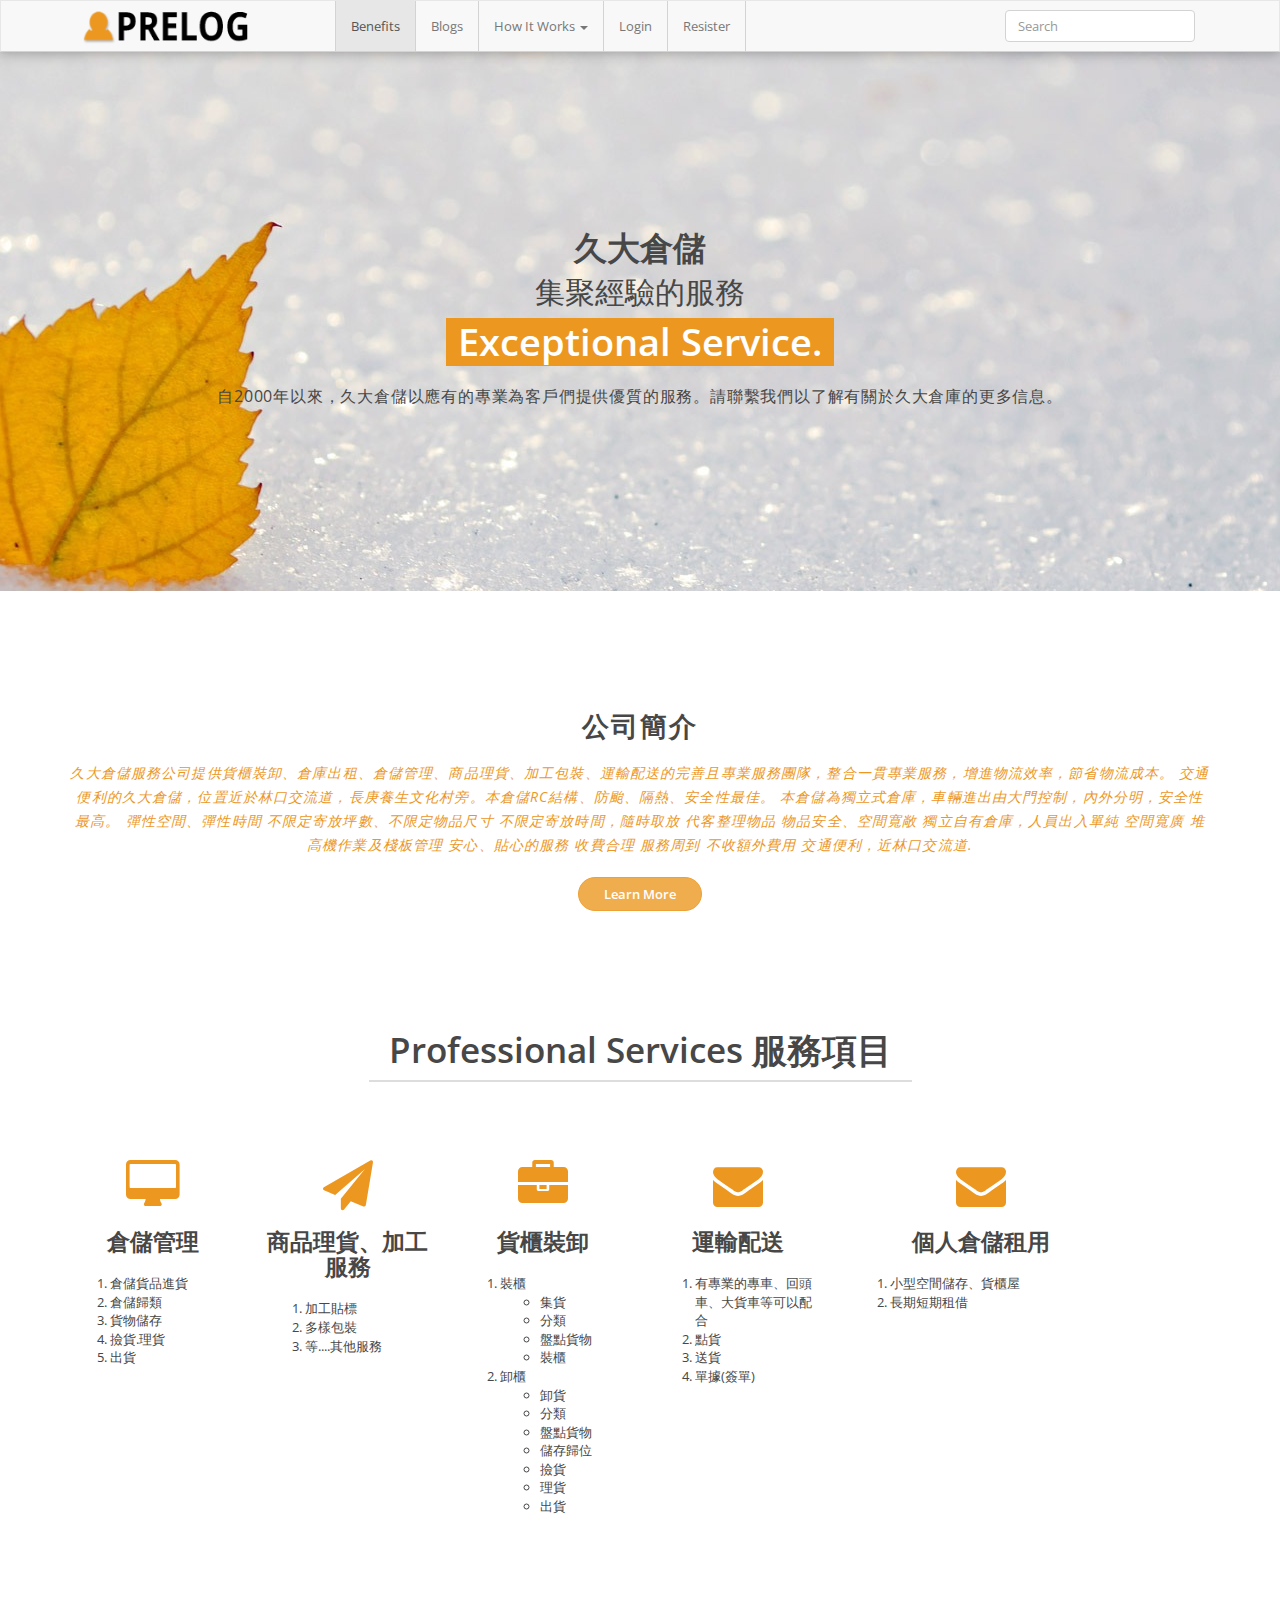
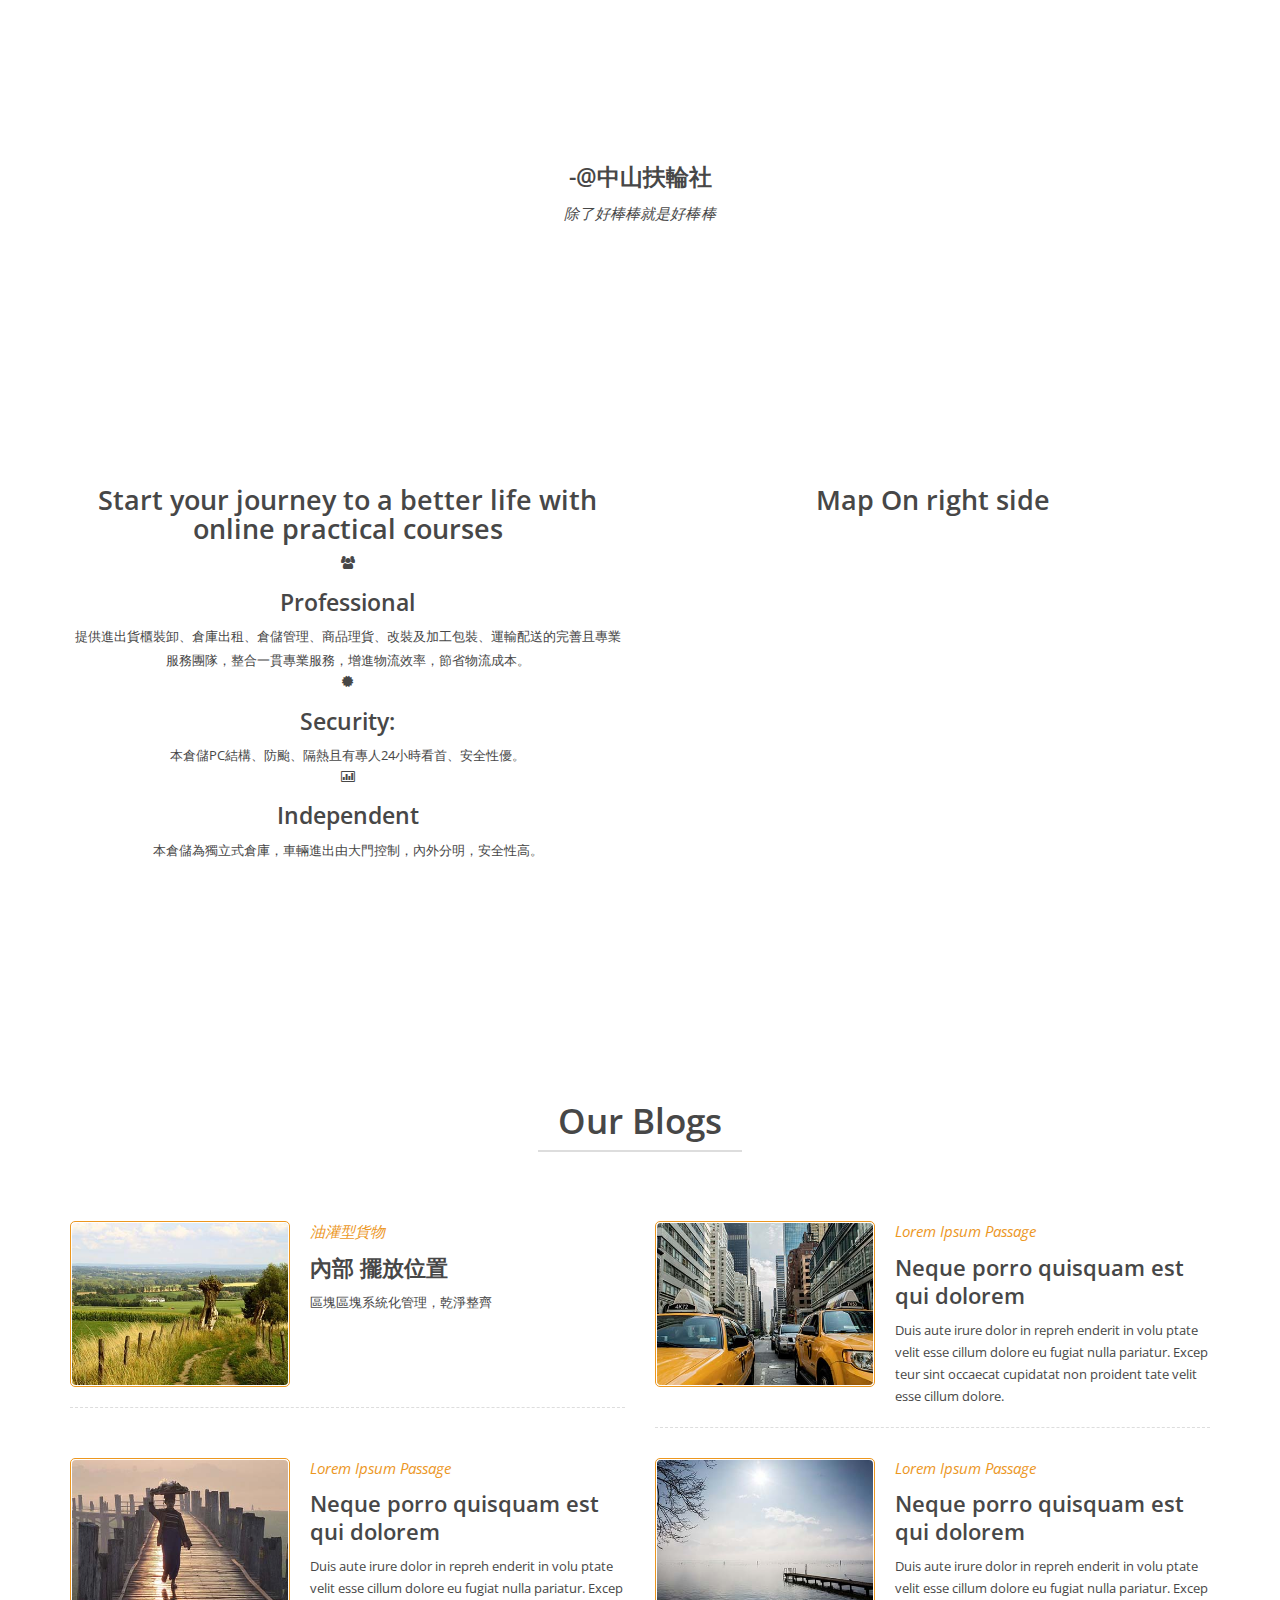
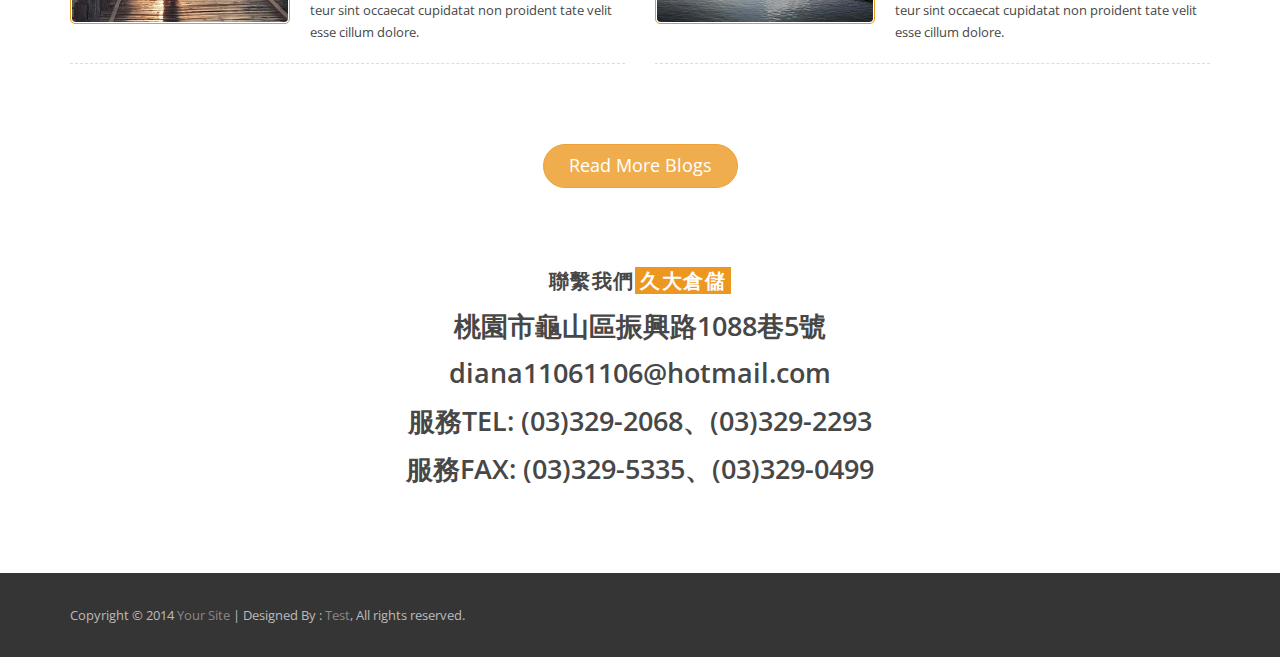
==== index.html @ 41073487 "replace folder" ====
<!DOCTYPE html>
<html>
	<head>
		<title>倉儲,倉庫,廠房的公司簡介-久大倉儲 - 東祐陶瓷有限公司</title>
		<meta http-equiv="content-type" content="text/html; charset=utf-8"/>
		<meta http-equiv="X-UA-Compatible" content="IE=edge,chrome=1"/>
		<meta http-equiv="Window-target" content="_top"/>
		<meta name="robots" content="INDEX, FOLLOW"/>
		<meta name="y_key" content=""/>
		<meta name="google-site-verification" content=""/>
		<meta name="msvalidate.01" content=""/>
		<meta name="keywords" content="倉儲,東祐陶瓷,倉庫,廠房,貨櫃裝卸,久大倉儲"/>
		<meta name="description" content="提供公司簡介的所有資訊，包含最完整齊全的倉儲,久大,倉庫,廠房訊息，東祐陶瓷有限公司的公司簡介，匯整所有你想知道的倉儲,久大,倉庫,廠房資料，快來取得最新消息。"/>
		<meta property="og:url" content="http://painas.synology.me:8715/index">
		<meta property="og:title" content="倉儲,倉庫,廠房的公司簡介-久大倉儲 - 久大有限公司">
		<meta property="og:description" content="提供公司簡介的所有資訊，包含最完整齊全的倉儲,久大,倉庫,廠房訊息，東祐陶瓷有限公司的公司簡介，匯整所有你想知道的倉儲,久大,倉庫,廠房資料，快來取得最新消息。">
		<meta property="og:image" content="">
    
		<meta charset="utf-8">
		<title>久大倉儲  Jo-Da Warehouse Logistic</title>
		<!-- Description, Keywords and Author -->
		<meta name="author" content="Pai">
		
		<meta name="viewport" content="width=device-width, initial-scale=1.0">
		
		<!-- Styles -->
		<!-- Bootstrap CSS -->
		<link href="css/bootstrap.min.css" rel="stylesheet">
		<!-- Font awesome CSS -->
		<link href="css/font-awesome.min.css" rel="stylesheet">		
		<!-- Custom CSS -->
		<link href="css/style.css" rel="stylesheet">
		
		<!-- Favicon -->
		<link rel="shortcut icon" href="#">
	</head>
	
	<body>
	
		<div class="wrapper">
			<!-- header -->
			<header>
				<!-- navigation -->
				<nav class="navbar navbar-default" role="navigation">
					<div class="container">
						<!-- Brand and toggle get grouped for better mobile display -->
						<div class="navbar-header">
							<button type="button" class="navbar-toggle" data-toggle="collapse" data-target="#bs-example-navbar-collapse-1">
								<span class="sr-only">Toggle navigation</span>
								<span class="icon-bar"></span>
								<span class="icon-bar"></span>
								<span class="icon-bar"></span>
							</button>
							<a class="navbar-brand" href="#"><img class="img-responsive" src="img/logo.png" alt="Logo" /></a>
						</div>

						<!-- Collect the nav links, forms, and other content for toggling -->
						<div class="collapse navbar-collapse" id="bs-example-navbar-collapse-1">
							<ul class="nav navbar-nav">
								<li class="active"><a href="index.html">Benefits</a></li>
								<li><a href="index.html">Blogs</a></li>
								<li class="dropdown">
									<a href="#" class="dropdown-toggle" data-toggle="dropdown">How It Works <span class="caret"></span></a>
									<ul class="dropdown-menu" role="menu">
										<li><a href="#">Action</a></li>
										<li><a href="#">Another action</a></li>
										<li><a href="#">Something else here</a></li>
										<li class="divider"></li>
										<li><a href="#">Separated link</a></li>
										<li class="divider"></li>
										<li><a href="#">One more separated link</a></li>
									</ul>
								</li>
								<li><a href="login.html">Login</a></li>
								<li><a href="registration.html">Resister</a></li>
							</ul>
							<form class="navbar-form navbar-right" role="search">
								<div class="form-group">
									<input type="text" class="form-control" placeholder="Search">
								</div>
							</form>
						</div><!-- /.navbar-collapse -->
					</div><!-- /.container-fluid -->
				</nav>
			</header>
			
			<!-- main content -->
			<div class="main-content bottom-0">
				<div class="container">
					<!-- banner -->
					<div class="banner pad">
						<h1>久大倉儲</h1>
						<!-- heading -->
						<h2>集聚經驗的服務<br><span>Exceptional Service.</span></h2>
						<!-- paragraph -->
						<p>自2000年以來，久大倉儲以應有的專業為客戶們提供優質的服務。請聯繫我們以了解有關於久大倉庫的更多信息。</p>
					</div>
				</div>
				
				<!-- hero -->
				<div class="hero pad">
					<div class="container">
						<div class="hero-content">
							<!-- heading -->
							<h2>公司簡介</h2>
							<!-- paragraph -->
							<p>久大倉儲服務公司提供貨櫃裝卸、倉庫出租、倉儲管理、商品理貨、加工包裝、運輸配送的完善且專業服務團隊，整合一貫專業服務，增進物流效率，節省物流成本。 交通便利的久大倉儲，位置近於林口交流道，長庚養生文化村旁。本倉儲RC結構、防颱、隔熱、安全性最佳。 本倉儲為獨立式倉庫，車輛進出由大門控制，內外分明，安全性最高。 彈性空間、彈性時間 不限定寄放坪數、不限定物品尺寸 不限定寄放時間，隨時取放 代客整理物品 物品安全、空間寬敞 獨立自有倉庫，人員出入單純 空間寬廣 堆高機作業及棧板管理 安心、貼心的服務 收費合理 服務周到 不收額外費用 交通便利，近林口交流道.</p>
							<!-- button -->
							<a href="#" class="btn btn-warning">Learn More</a>
						</div>
					</div>
				</div>
				
				<!-- benefits -->
				<div class="benefits pad">
					<div class="container">
						<div class="default-heading">	
							<!-- heading -->
							<h2>Professional Services 服務項目</h2>
						</div>
						<div class="row">
							<div class="col-md-2 col-sm-6">
								<!-- benefits item -->
								<div class="benefits-item">
									<!-- icon -->
									<i class="fa fa-desktop"></i>
									<!-- heading -->
									<h3>倉儲管理</h3>
									<!-- paragraph -->
									<ol style="text-align:left;">
										<li>​倉儲貨品進貨</li>
										<li>倉儲歸類</li>
										<li>​貨物儲存</li>
										<li>撿貨.理貨</li>
										<li>出貨</li>
									</ol>
								</div>
							</div>
							<div class="col-md-2 col-sm-6">
								<!-- benefits item -->
								<div class="benefits-item">
									<!-- icon -->
									<i class="fa fa-paper-plane"></i>
									<!-- heading -->
									<h3>商品理貨、加工服務</h3>
									<!-- paragraph -->
									<ol style="text-align:left;">
										<li>​加工貼標</li>
										<li>多樣包裝</li>
										<li>​等....其他服務</li>
									</ol>
								</div>
							</div>
							<div class="col-md-2 col-sm-6">
								<!-- benefits item -->
								<div class="benefits-item">
									<!-- icon -->
									<i class="fa fa-briefcase"></i>
									<!-- heading -->
									<h3>貨櫃裝卸</h3>
									<!-- paragraph -->
									<ol style="text-align:left;">
										<li>​裝櫃
											<ul>
												<li>​​集貨</li>
												<li>​​分類</li>
												<li>​​​盤點貨物</li>
												<li>​​裝櫃</li>
											</ul>
										</li>

										<li>卸櫃
											<ul>
												<li>​​卸貨</li>
												<li>​​分類</li>
												<li>​​​盤點貨物</li>
												<li>​​儲存歸位</li>
												<li>​​撿貨</li>
												<li>​​理貨</li>
												<li>出貨</li>
											</ul>
										</li>
									</ol>
									<p></p>
								</div>
							</div>
							<div class="col-md-2 col-sm-6">
								<!-- benefits item -->
								<div class="benefits-item">
									<!-- icon -->
									<i class="fa fa-envelope"></i>
									<!-- heading -->
									<h3>運輸配送</h3>
									<!-- paragraph -->
									<ol style="text-align:left;">
										<li>​有專業的專車、回頭車、大貨車等可以配合</li>
										<li>點貨</li>
										<li>​送貨</li>
										<li>​​單據(簽單)</li>
									</ol>
								</div>
							</div>
							<div class="col-md-3 col-sm-6">
								<!-- benefits item -->
								<div class="benefits-item">
									<!-- icon -->
									<i class="fa fa-envelope"></i>
									<!-- heading -->
									<h3>個人倉儲租用</h3>
									<!-- paragraph -->
									<ol style="text-align:left;">
										<li>​小型空間儲存、貨櫃屋</li>
										<li>長期短期租借</li>
									</ol>
								</div>
							</div>
						</div>
					</div>
				</div>
				
				<!-- call to action -->
				<!-- <div class="cta">
					<div class="container">
						<div class="cta-content">
							
							<h3>Professional Services<span>久大倉儲</span></h3>
						
							<p>Meeting Your Needs with Professional.Honest.Reliable.Secure and Safe 專業.誠實.可靠.安心.安全。自成立以來，久大倉儲一直是業內最受信任的公司之一。</p>
						</div>
					</div>
				</div>
				 -->
				<!-- testimonial -->
				<div class="testimonial">
					<div class="container">
						<div id="carousel-generic" class="carousel slide" data-ride="carousel">

							<!-- Wrapper for slides -->
							<div class="carousel-inner">
								<div class="item active pad">
									<!-- heading -->
									<h3>-@中山扶輪社</h3>
									<!-- paragraph -->
									<p>除了好棒棒就是好棒棒</p>
								</div>
								<div class="item pad">
									<!-- heading -->
									<h3>-@Peter</h3>
									<!-- paragraph -->
									<p>品質有保證，安全</p>
								</div>
								<div class="item pad">
									<!-- heading -->
									<h3>-@Patrick</h3>
									<!-- paragraph -->
									<p>高效能，高效率</p>
								</div>
							</div>

							<!-- Controls -->
							<a class="left carousel-control" href="#carousel-generic" role="button" data-slide="prev">
								<span class="fa fa-chevron-left"></span>
							</a>
							<a class="right carousel-control" href="#carousel-generic" role="button" data-slide="next">
								<span class="fa fa-chevron-right"></span>
							</a>
						</div>
					</div>
				</div>
				
				<!-- ABOUT -->
				<div class="hero pad">
				<!-- <div class="cta"> -->
				<section id="about">
					<div class="container">
						 <div class="row">
		  
							  <div class="col-md-6 col-sm-12">
								   <div class="about-info">
										<h2>Start your journey to a better life with online practical courses</h2>
		  
										<figure>
											 <span><i class="fa fa-users"></i></span>
											 <figcaption>
												  <h3>Professional</h3>
												  <p>提供進出貨櫃裝卸、倉庫出租、倉儲管理、商品理貨、改裝及加工包裝、運輸配送的完善且專業服務團隊，整合一貫專業服務，增進物流效率，節省物流成本。
												</p>
											 </figcaption>
										</figure>
		  
										<figure>
											 <span><i class="fa fa-certificate"></i></span>
											 <figcaption>
												  <h3>Security:</h3>
												  <p>本倉儲PC結構、防颱、隔熱且有專人24小時看首、安全性優。</p>
											 </figcaption>
										</figure>
		  
										<figure>
											 <span><i class="fa fa-bar-chart-o"></i></span>
											 <figcaption>
												  <h3>Independent</h3>
												  <p>本倉儲為獨立式倉庫，車輛進出由大門控制，內外分明，安全性高。</p>
											 </figcaption>
										</figure>
								   </div>
							  </div>
		  
							  <div class="col-md-offset-1 col-md-4 col-sm-12">
								   <div class="entry-form">
									<h2>Map On right side</h2>
		  
								   </div>
							  </div>
		  
						 </div>
					</div>
			   	</section>
				</div>


				<!-- blog -->
				<div class="blog pad">
					<div class="container">
						<div class="default-heading">	
							<!-- heading -->
							<h2>Our Blogs</h2>
						</div>
						<div class="row">
							<div class="col-md-6">
								<!-- blog entry -->
								<div class="entry">
									<!-- blog post image -->
									<div class="entry-pic">
										<img class="img-responsive" src="img/blog/1.jpg" alt="Blog Image" />
									</div>
									<!-- blog content details -->
									<div class="entry-post">
										<!-- blog information -->
										<span class="meta">油灌型貨物</span>
										<!-- blog title -->
										<h3>內部 擺放位置</h3>
										<!-- paragraph -->
										<p>區塊區塊系統化管理，乾淨整齊</p>
									</div>
									<div class="clearfix"></div>
								</div>
							</div>
							<div class="col-md-6">
								<!-- blog entry -->
								<div class="entry">
									<!-- blog post image -->
									<div class="entry-pic">
										<img class="img-responsive" src="img/blog/2.jpg" alt="Blog Image" />
									</div>
									<!-- blog content details -->
									<div class="entry-post">
										<!-- blog information -->
										<span class="meta">Lorem Ipsum Passage</span>
										<!-- blog title -->
										<h3>Neque porro quisquam est qui dolorem</h3>
										<!-- paragraph -->
										<p>Duis aute irure dolor in repreh enderit in volu ptate velit esse cillum dolore eu fugiat nulla pariatur. Excep teur sint occaecat cupidatat non proident tate velit esse cillum dolore.</p>
									</div>
									<div class="clearfix"></div>
								</div>
							</div>
						</div>
						<div class="row">
							<div class="col-md-6">
								<!-- blog entry -->
								<div class="entry">
									<!-- blog post image -->
									<div class="entry-pic">
										<img class="img-responsive" src="img/blog/3.jpg" alt="Blog Image" />
									</div>
									<!-- blog content details -->
									<div class="entry-post">
										<!-- blog information -->
										<span class="meta">Lorem Ipsum Passage</span>
										<!-- blog title -->
										<h3>Neque porro quisquam est qui dolorem</h3>
										<!-- paragraph -->
										<p>Duis aute irure dolor in repreh enderit in volu ptate velit esse cillum dolore eu fugiat nulla pariatur. Excep teur sint occaecat cupidatat non proident tate velit esse cillum dolore.</p>
									</div>
									<div class="clearfix"></div>
								</div>
							</div>
							<div class="col-md-6">
								<!-- blog entry -->
								<div class="entry">
									<!-- blog post image -->
									<div class="entry-pic">
										<img class="img-responsive" src="img/blog/4.jpg" alt="Blog Image" />
									</div>
									<!-- blog content details -->
									<div class="entry-post">
										<!-- blog information -->
										<span class="meta">Lorem Ipsum Passage</span>
										<!-- blog title -->
										<h3>Neque porro quisquam est qui dolorem</h3>
										<!-- paragraph -->
										<p>Duis aute irure dolor in repreh enderit in volu ptate velit esse cillum dolore eu fugiat nulla pariatur. Excep teur sint occaecat cupidatat non proident tate velit esse cillum dolore.</p>
									</div>
									<div class="clearfix"></div>
								</div>
							</div>
						</div>
						<div class="blog-btn">
							<!-- button -->
							<a href="#" class="btn btn-warning">Read More Blogs</a>
						</div>
					</div>
				</div>
				
				<div class="cta">
					<div class="container">
						<div class="cta-content">
							
							<h3>聯繫我們<span>久大倉儲</span></h3>
							<h2>桃園市龜山區振興路1088巷5號</h2>
							<h2>diana11061106@hotmail.com</h2>
							<h2>服務TEL: (03)329-2068、(03)329-2293</h2>
							<h2>服務FAX: (03)329-5335、(03)329-0499</h2>
							<p></p>
						</div>
					</div>
				</div>

			</div>

	

			<!-- footer -->
			<footer>
				<div class="container">
					<!-- This theme comes under Creative Commons Attribution 4.0 Unported. So don't remove below link back -->
					<p class="copy-right">Copyright &copy; 2014 <a href="#">Your Site</a> | Designed By : <a href="">Test</a>, All rights reserved. </p>
				</div>
			</footer>
		</div>		
		
		
		<!-- Javascript files -->
		<!-- jQuery -->
		<script src="js/jquery.js"></script>
		<!-- Bootstrap JS -->
		<script src="js/bootstrap.min.js"></script>
		<!-- Respond JS for IE8 -->
		<script src="js/respond.min.js"></script>
		<!-- HTML5 Support for IE -->
		<script src="js/html5shiv.js"></script>
		<!-- Custom JS -->
		<script src="js/custom.js"></script>
	</body>	
</html>
---- css/style.css ----
/*
 * Author 	: HIMANSHU GUPTA 
 * Email 		: himanshucse2012@gmail.com
 * Website	:	http://www.indioweb.in/portfolio
 */
 
@import url(http://fonts.googleapis.com/css?family=Open+Sans:400italic,400,300,600);
 
/*
 * Basic CSS starts 
 */

body{
	color: #474747;
  font-family: 'Open Sans', sans-serif;
	font-weight: 400;
	-webkit-font-smoothing: antialiased;
}

h1,h2,h3,h4,h5,h6{
	font-family: 'Open Sans', sans-serif;
	font-weight: 600;
}

p{
	margin:0;
	padding:0;
	font-size: 13px;
	line-height: 24px;
}

a{
	color: #898989;
	text-decoration: none;
}

a:hover{
	color: #676767;
	text-decoration: none;
}

a:hover,a:active,a:focus {
	outline: 0;
}

hr{

}

:focus {
	outline:none;
}

::-moz-focus-inner {
	border:0;
}

.pad { padding: 120px 0;}

/* 
 * Basic CSS ends 
 */

header .navbar-default {
	margin: 0;
	border-radius: 0;
	border-bottom: 1px solid rgba(0,0,0,0.15);
	box-shadow: 0 1px 12px rgba(0,0,0,0.3);
}
header .navbar-brand { 
	display: inline-block;
	margin-right: 60px;
}
header .navbar-brand img {
	max-width:190px;
	position: relative;
	top: -11px;
}
.nav .open>a, .nav .open>a:hover, .nav .open>a:focus,
header .navbar-default .navbar-nav>li>a {
	border-left: 1px solid #d3d3d3;
}
header .navbar-default .navbar-nav li:last-child a {
	border-right: 1px solid #d3d3d3;
}

header .navbar-form .form-control {
	box-shadow: none !important;
	border: 1px solid #d3d3d3;
	border-radius: 4px;
}

/*
 * main area
 */
 
.main-content {
	padding-top: 100px;
	padding-bottom: 100px;
	background: #fff url('../img/back.jpg') center center no-repeat fixed;
}
.main-content.bottom-0 { padding-bottom: 0; }
/*
 * banner
 */
 
.banner {
	padding-top: 60px;
	padding-bottom: 180px;
	text-align: center;
}

.banner h2 {
	margin: 0;
	font-size: 30px;
	font-weight: 400;
}
.banner h2 span{
	display: inline-block;
	margin-top: 10px;
	padding: 3px 12px;
	font-size: 38px;
	font-weight: 600;
	background: #ec971f;
	color: #fff;
}

.banner p {
	margin-top: 15px;
	font-size: 16px;
	line-height: 30px;
	text-transform: capitalize;
	letter-spacing: 0.05em; 
}

/* 
 * hero
 */
 
.hero {
	background: #fff;
	text-align: center;
}

.hero .hero-content h2 {
	margin-top: 0;
	margin-bottom: 20px;
	text-transform: uppercase;
	letter-spacing: 0.08em; 
}

.hero .hero-content p {
	margin-top: 0;
	text-transform: uppercase;
	letter-spacing: 0.08em; 
	font-style: italic;
	color: #ec971f;
	font-size: 14px;
}

.hero .hero-content .btn {
	margin-top: 20px;
	padding: 7px 25px;
	border-radius: 30px;
	font-weight: 600;
}

/*
 * default heading
 */
 
.default-heading {
	margin-bottom: 30px;
	text-align: center;
}
.default-heading h2 {
	display: inline-block;
	margin-top: 0;
	padding: 0 20px;
	padding-bottom: 10px;
	font-size: 35px;
	border-bottom: 2px solid #ddd;
}

/*
 * benefits
 */
 
.benefits {
	padding-top: 0px;
	background: #fff;
}

.benefits .benefits-item {
	max-width: 360px;
	margin: 0 auto;
	margin-top: 40px;
	text-align: center;
}
.benefits .benefits-item i {
	display: block;
	width: 60px;
	margin: 0 auto;
	text-align: center;
	font-size: 50px;
	color: #ec971f;
}

.benefits .benefits-item h3 {
	margin-bottom: 20px;
}

/*
 * cta
 */
 
.cta {
	padding-bottom: 80px;
	text-align: center;
	background: #fff;
}

.cta h3 {
	margin-top: 0;
	text-transform: capitalize;
	letter-spacing: 0.08em; 
	font-size: 20px;
	line-height: 25px;
}

.cta h3 span {
	background: #ec971f;
	padding: 0 5px;
	color: #fff;
}

.cta .cta-content p {
	text-transform: uppercase;
	letter-spacing: 0.08em; 
	font-style: italic;
	color: #ec971f;
}

/*
 * testimonial
 */
 
.testimonial .carousel-inner .item {text-align: center;}
.testimonial .carousel-inner .item h3 {
	margin-top:0;
	font-size: 23px;
	margin-bottom: 10px;
}

.testimonial .carousel-inner .item p {
	max-width: 920px;
	margin: 0 auto;
	letter-spacing: 0.01em; 
	font-size: 15px;
	font-style: italic;
	line-height: 27px;
}

.carousel-control.left,
.carousel-control.right {
	top: 50%;
	width: 5%;
	margin-top: -10px;
	background: transparent;
	text-shadow: none;
	opacity: 1;
}

/*
 * blog
 */
 
.blog {
	padding-bottom: 80px;
	background: #fff;
}
.blog .entry {
	max-width: 580px;
	margin: 0 auto;
	margin-top: 30px;
	padding-bottom: 20px;
	border-bottom: 1px dashed #ddd;
}
.blog .entry .entry-pic {
	max-width: 220px;
	padding: 1px;
	border: 1px solid #ec971f;
	border-radius: 5px;
	float: left;
}
.blog .entry .entry-pic img {	border-radius: 4px; }
.blog .entry .entry-post {	margin-left: 240px; }
.blog .entry .entry-post .meta {
	display: block;
	margin-bottom: 10px;
	font-size: 15px;
	font-style: italic;
	color: #ec971f;
}

.blog .entry .entry-post h3 {
	margin-top: 0;
	margin-bottom: 10px;
	font-size: 22px;
	line-height: 28px;
}
.blog .entry .entry-post p {
	line-height: 22px;
}

.blog .blog-btn {
	margin-top: 80px;
	text-align: center;
}
.blog .blog-btn .btn {
	padding: 8px 25px;
	font-size: 18px;
	border-radius: 30px;
}



/*
 * login & registration page content
 */

.main-content .login-area,
.main-content .register-area {
	max-width: 450px;
	margin: 0 auto;
	text-align: center;
}

.main-content .login-area h3,
.main-content .register-area h3 {
	margin-top: 0;
	padding-top: 30px;
	font-size: 22px;
}

.main-content .login-area form,
.main-content .register-area form {
	max-width: 300px;
	margin: 0 auto;
	margin-top: 20px;
	margin-bottom: 30px;
	text-align: left;
}

.main-content .login-area form .form-control,
.main-content .register-area form .form-control {
	box-shadow: none !important;
	border: 1px solid #d3d3d3;
	border-radius: 4px;
}
.main-content .login-area form .btn {
	display: block;
	width: 100%;
	margin-top: 15px;
}
.main-content .register-area form .btn {
	margin-top: 5px;
}

/*
 * footer
 */
 
footer {
	padding-top: 30px;
	padding-bottom: 30px;
	background: #353535;
}

footer p {
	color: #bbb;
	font-size: 13px;
	line-height: 24px;
}

/*
 * Responsive CSS 
 */

/*
 * Mobile phones 
 */
@media (max-width: 480px){
	.blog .entry .entry-pic {	
		float: none;
		max-width: 400px;
		margin: 0 auto;
		margin-bottom: 15px;
	}
	.blog .entry .entry-post {	margin-left: 0; }
}

/*
 * Tablets 
 */
@media (max-width: 767px){
	header .navbar-form { display: block !important; }
}

/*
 * Desktop 
 */
@media (max-width: 991px){
	header .navbar-form { display: none; }
}
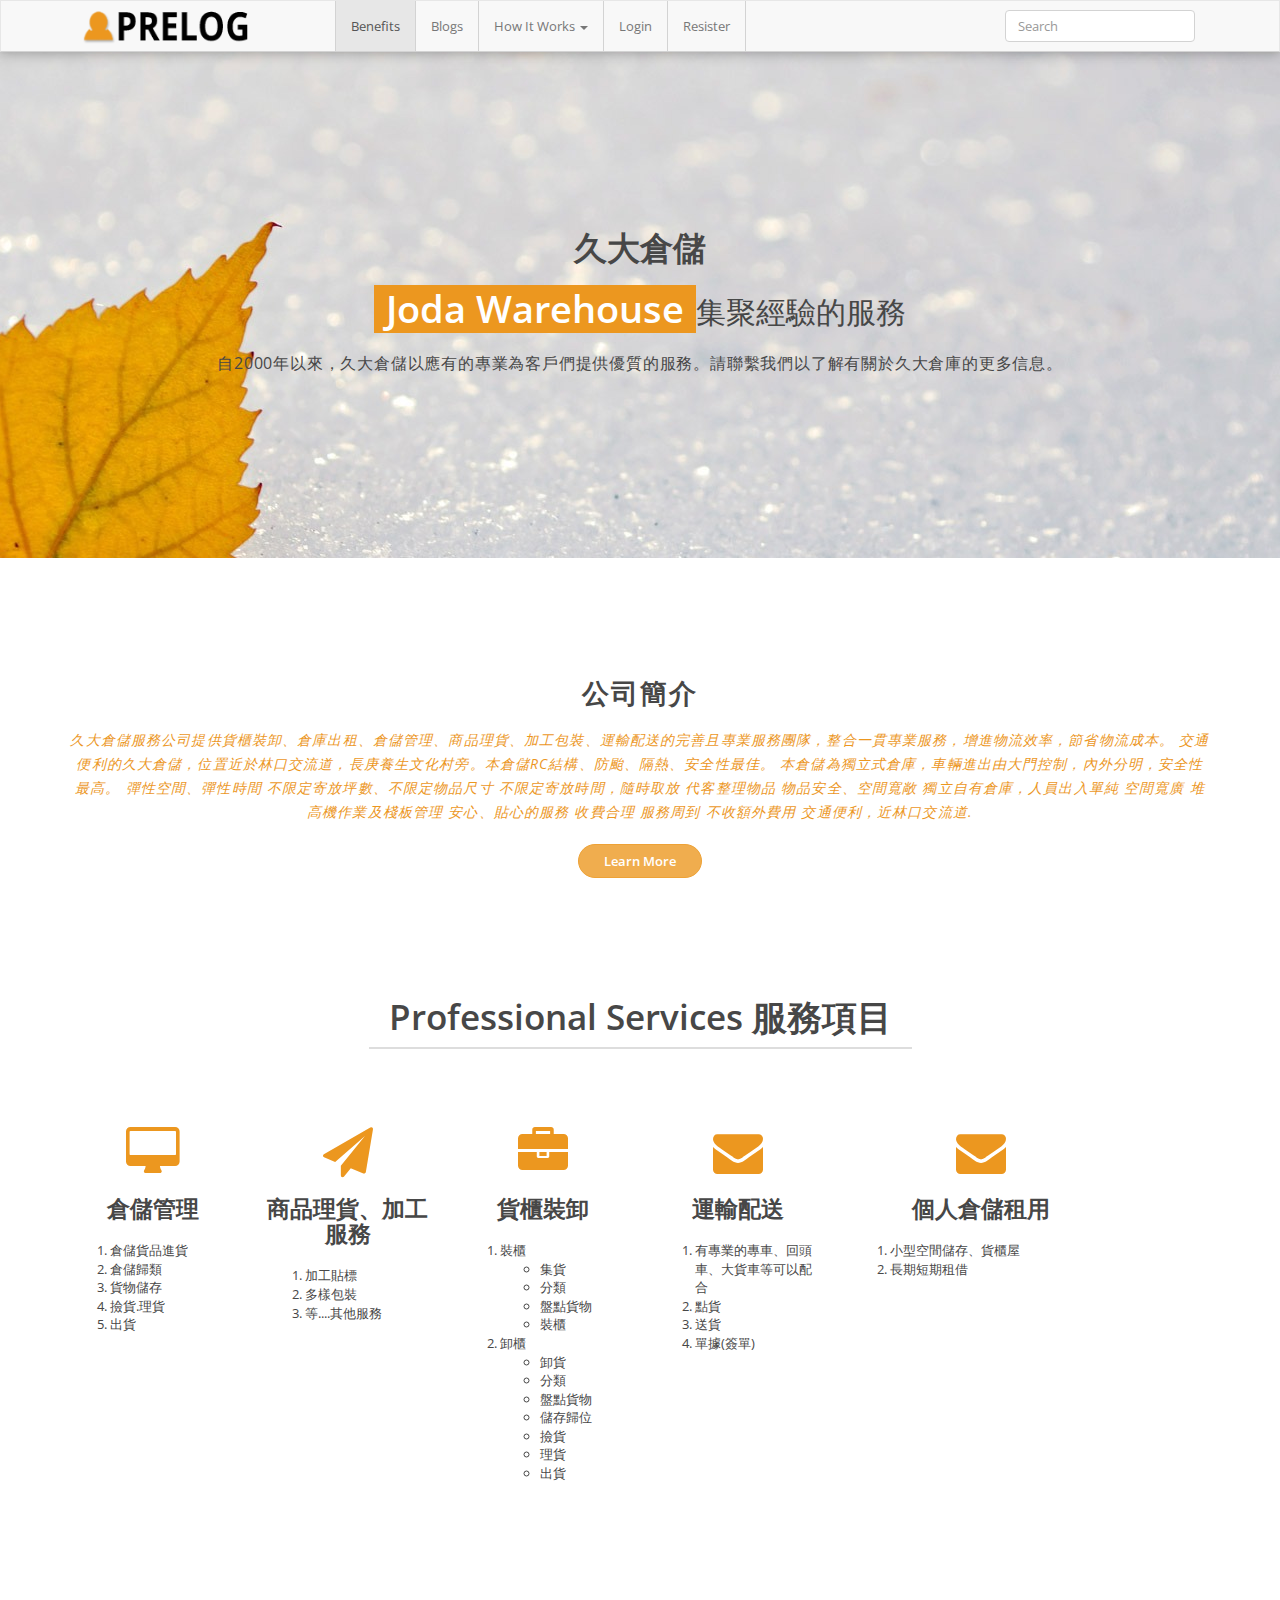
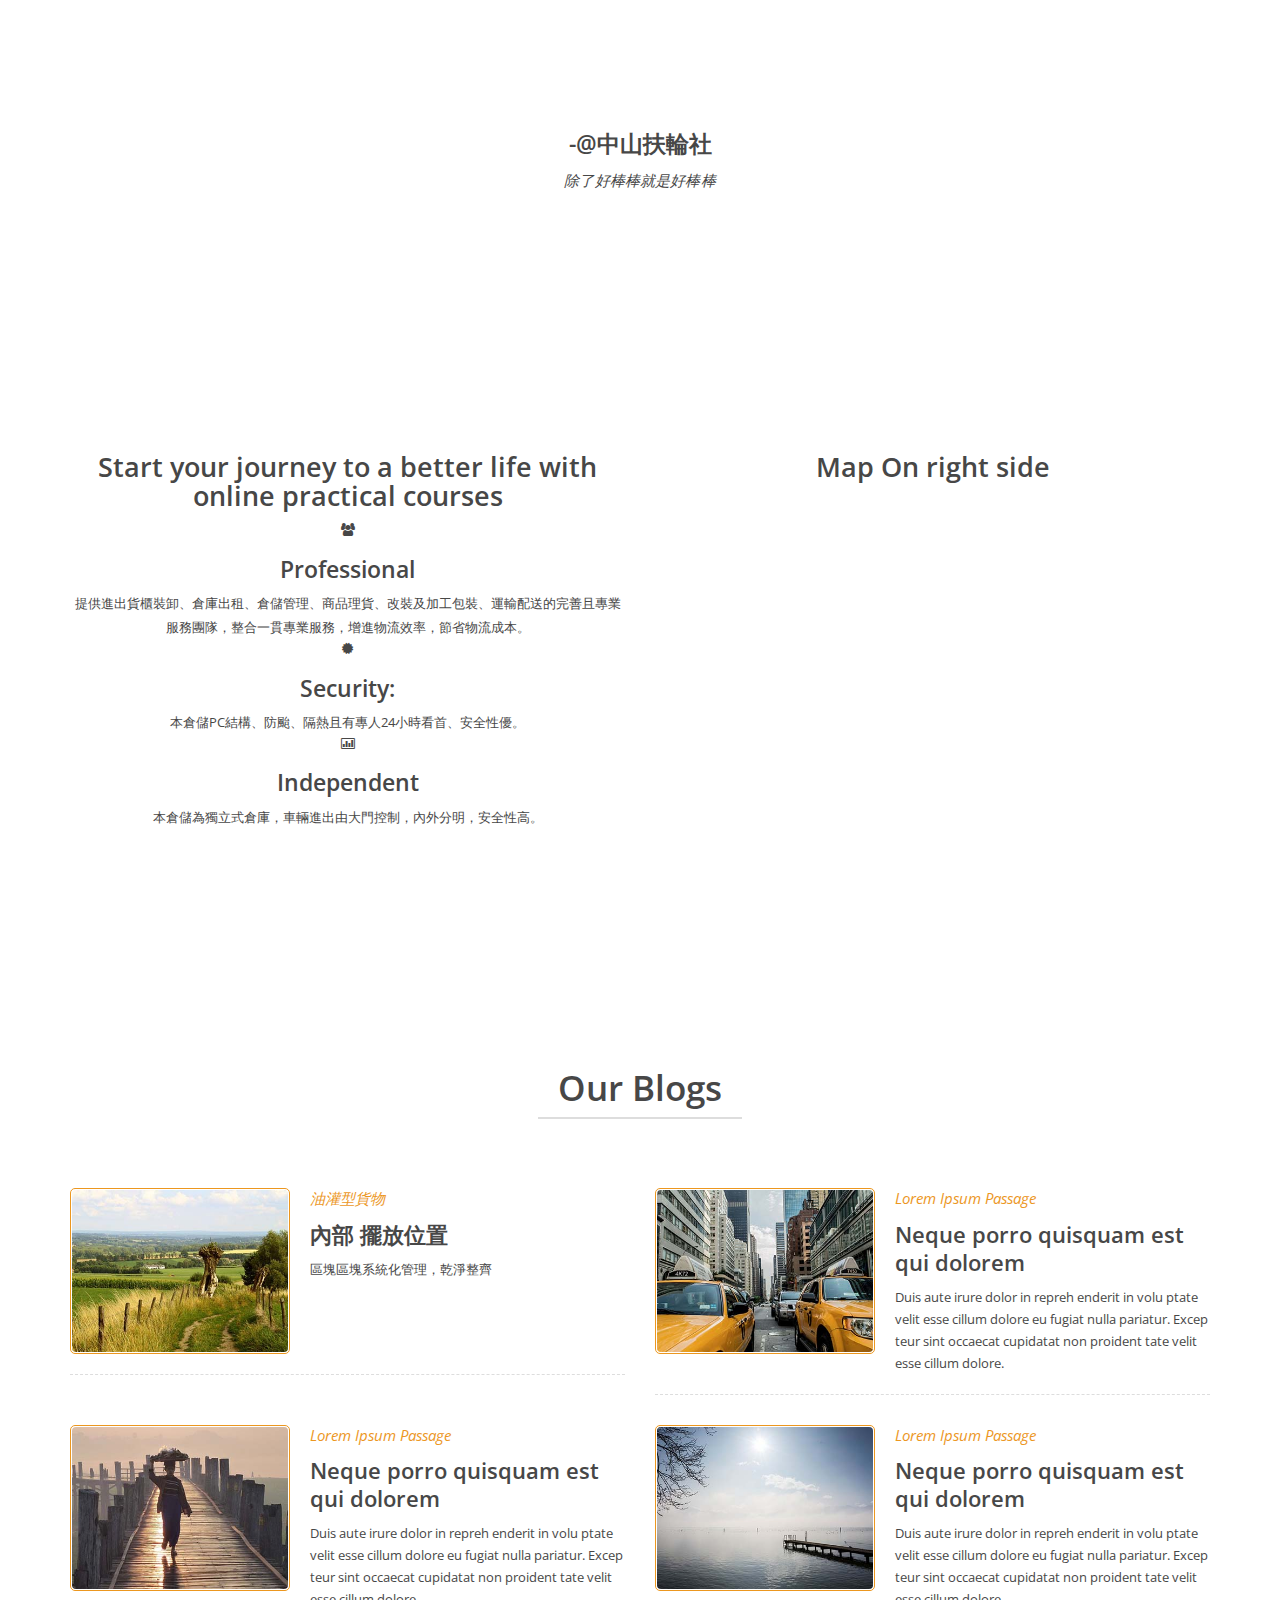
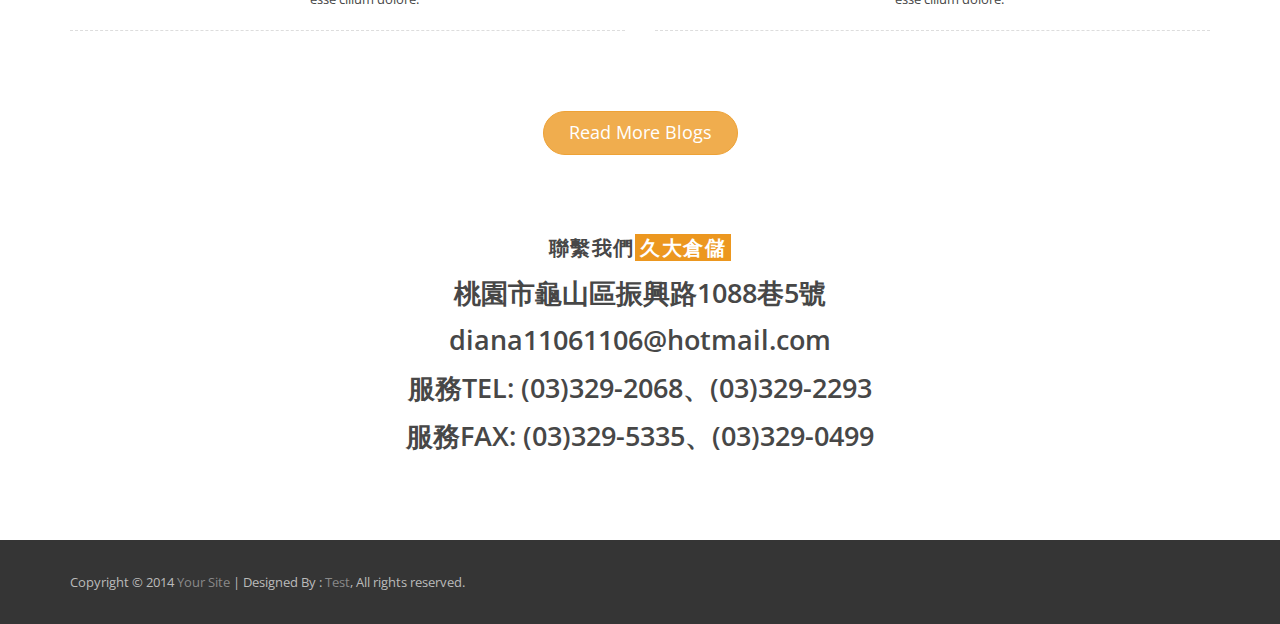
==== commit 000e143c: "Update index.html" ====
--- a/index.html
+++ b/index.html
@@ -17,7 +17,7 @@
 		<meta property="og:image" content="">
     
 		<meta charset="utf-8">
-		<title>久大倉儲  Jo-Da Warehouse Logistic</title>
+		<title>久大倉儲  Joda Warehouse Logistic</title>
 		<!-- Description, Keywords and Author -->
 		<meta name="author" content="Pai">
 		
@@ -91,7 +91,7 @@
 					<div class="banner pad">
 						<h1>久大倉儲</h1>
 						<!-- heading -->
-						<h2>集聚經驗的服務<br><span>Exceptional Service.</span></h2>
+						<h2><span>Joda Warehouse</span>集聚經驗的服務<br></h2>
 						<!-- paragraph -->
 						<p>自2000年以來，久大倉儲以應有的專業為客戶們提供優質的服務。請聯繫我們以了解有關於久大倉庫的更多信息。</p>
 					</div>
@@ -453,4 +453,4 @@
 		<!-- Custom JS -->
 		<script src="js/custom.js"></script>
 	</body>	
-</html>+</html>
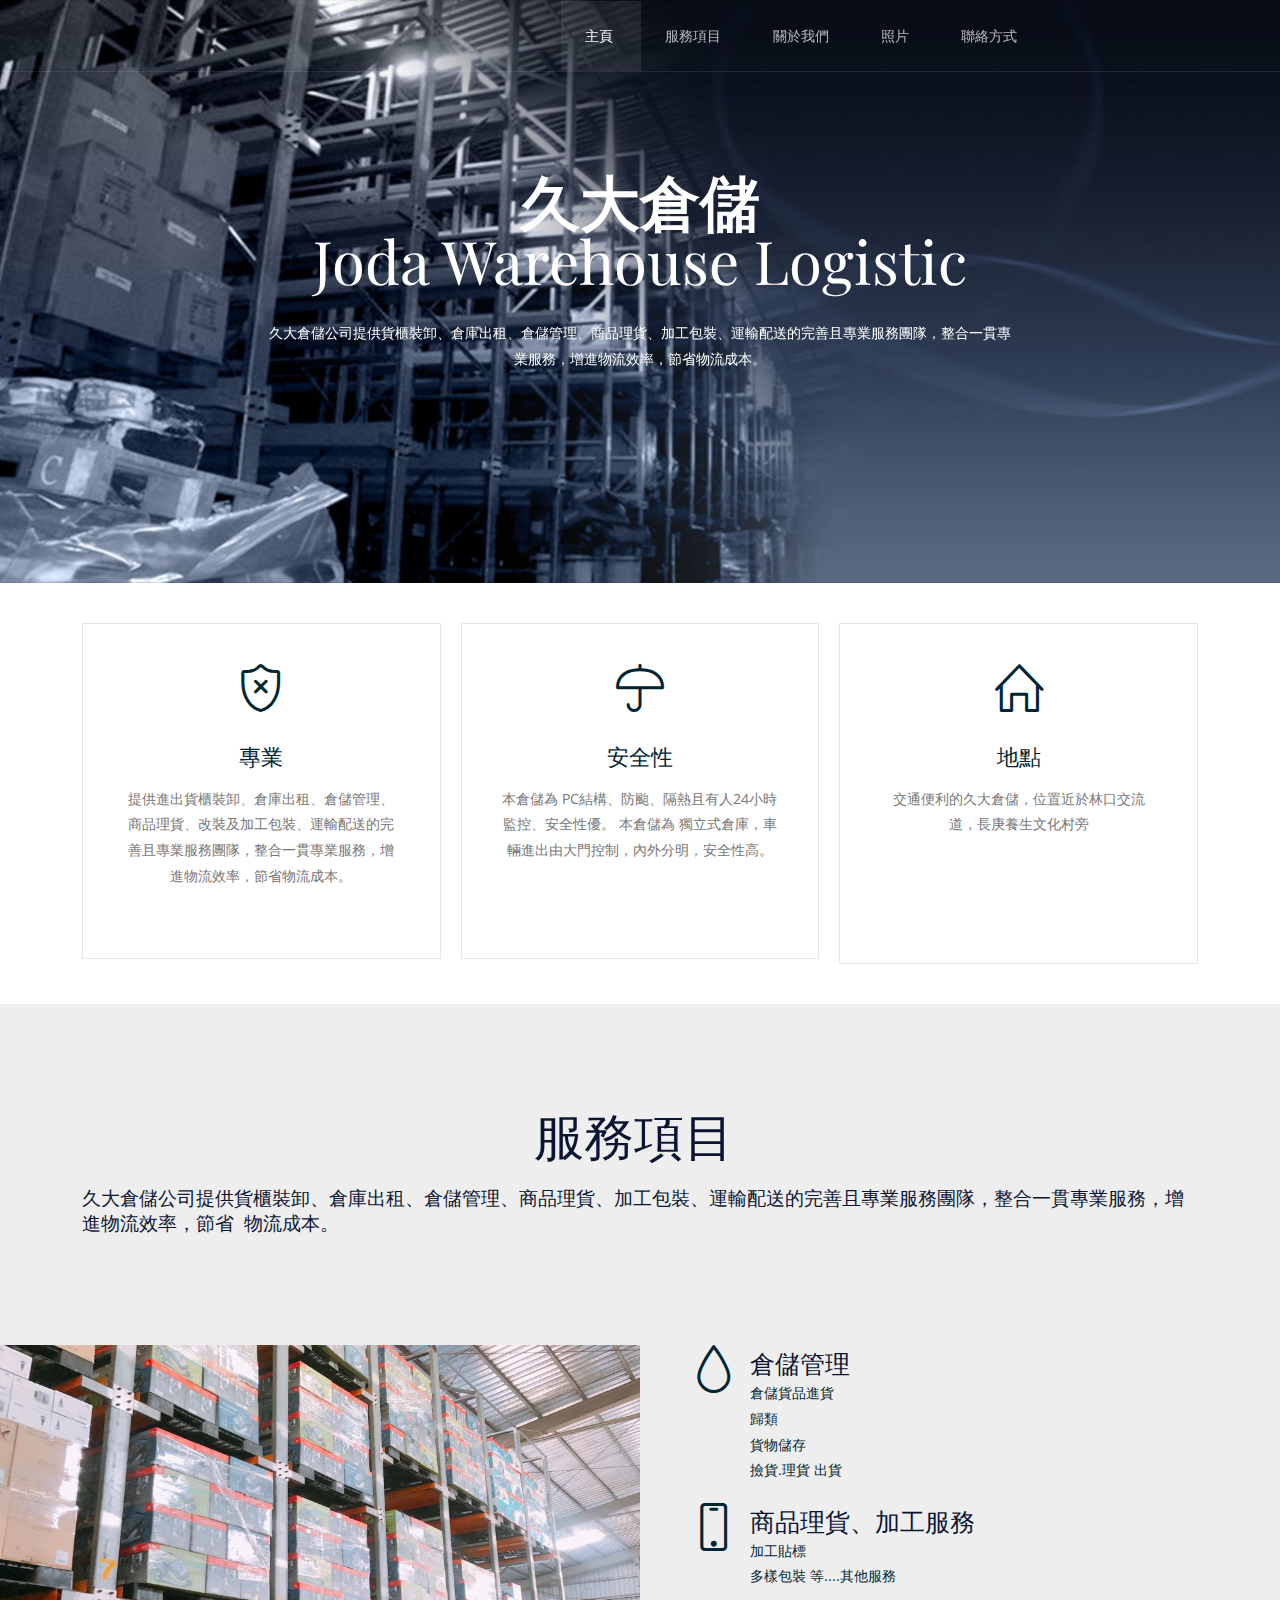
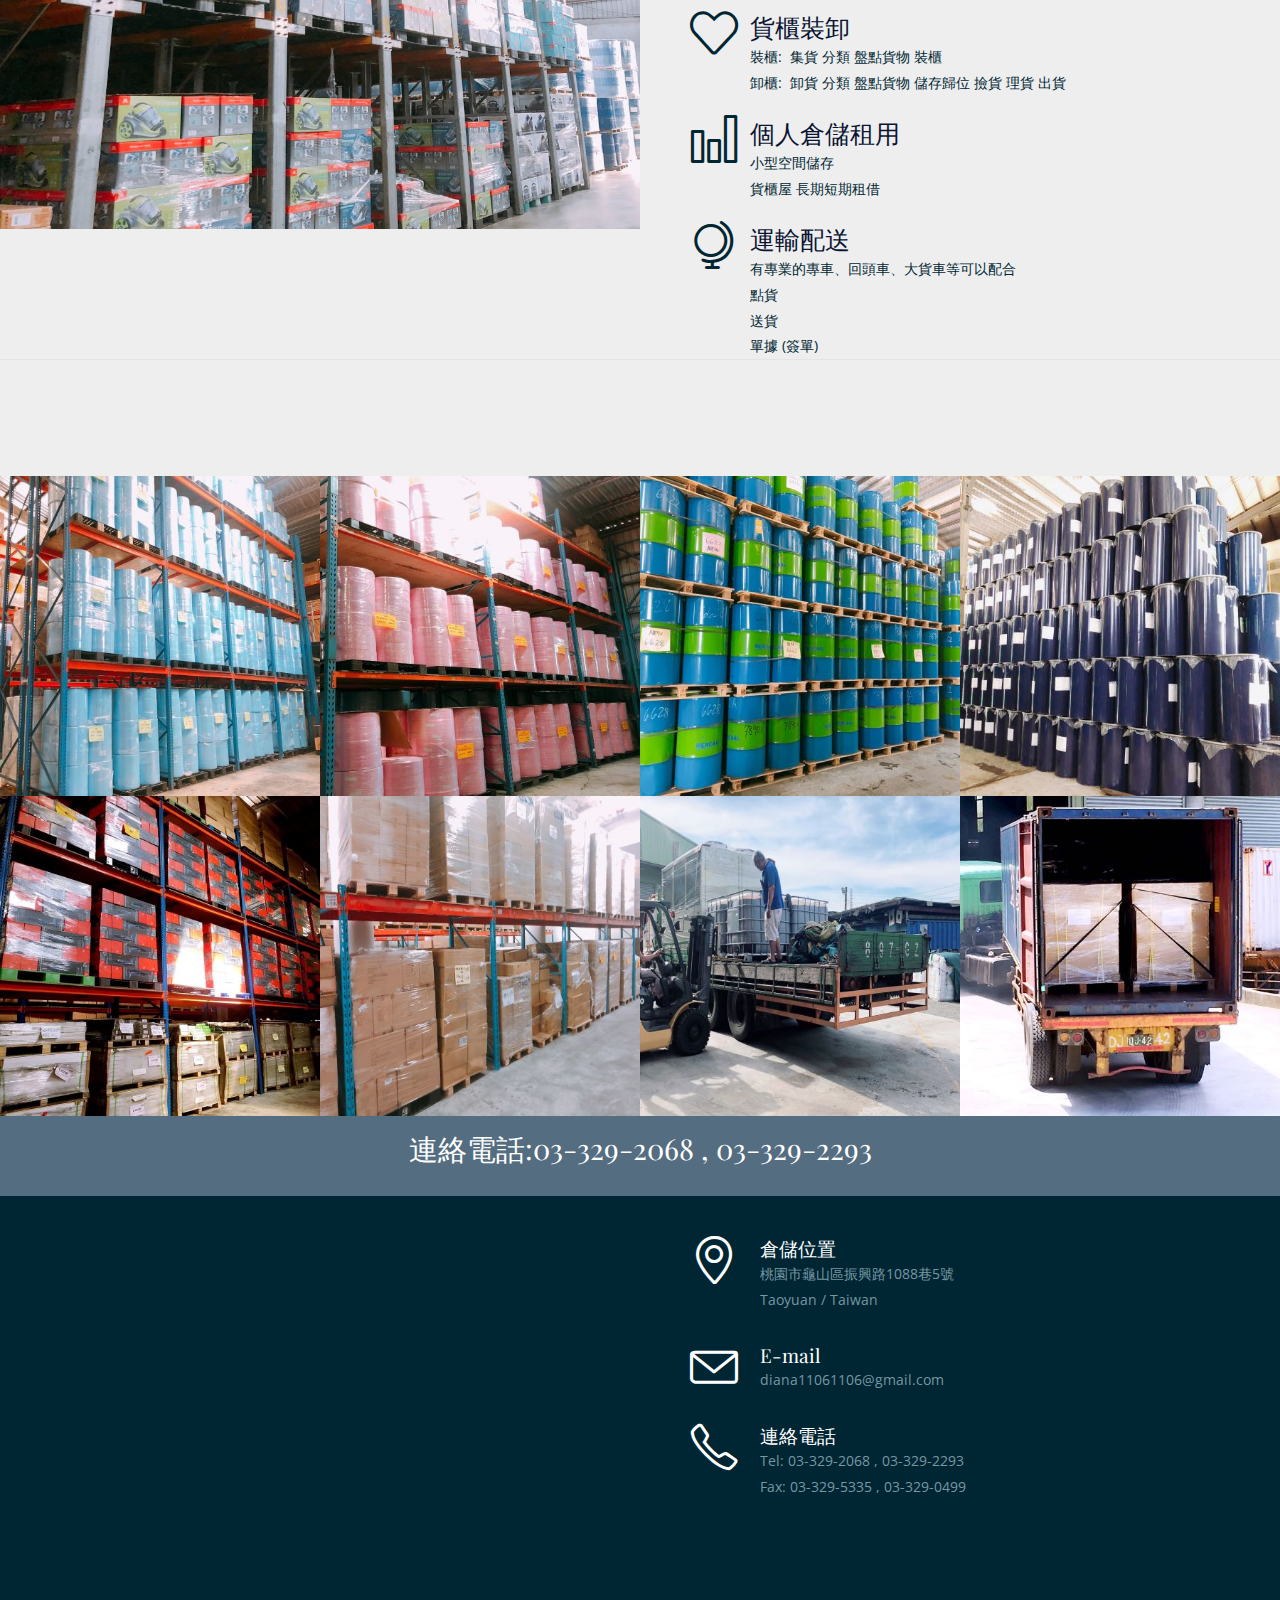
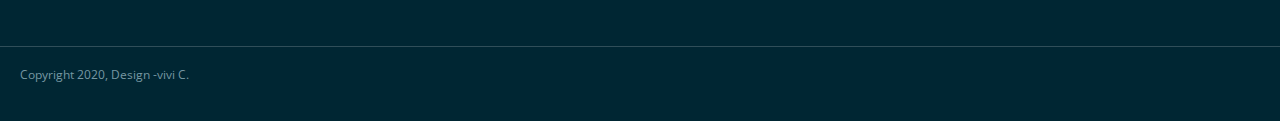
==== commit 78a70b0c: "renew pages" ====
--- a/index.html
+++ b/index.html
@@ -1,456 +1,597 @@
 <!DOCTYPE html>
-<html>
-	<head>
-		<title>倉儲,倉庫,廠房的公司簡介-久大倉儲 - 東祐陶瓷有限公司</title>
-		<meta http-equiv="content-type" content="text/html; charset=utf-8"/>
-		<meta http-equiv="X-UA-Compatible" content="IE=edge,chrome=1"/>
-		<meta http-equiv="Window-target" content="_top"/>
+<html lang="en-US">
+  <head>
+    <meta http-equiv="Content-Type" content="text/html; charset=utf-8">
+		<meta charset="utf-8">
+		<meta http-equiv="x-dns-prefetch-control" content="on">
+		<meta name="viewport" content="width=device-width, initial-scale=1.0">
+		<meta name="apple-mobile-web-app-status-bar-style" content="black">
+		<meta name="apple-mobile-web-app-capable" content="yes">
+		<meta http-equiv="X-UA-Compatible" content="IE=edge, chrome=1">
+		
+		<meta name="title" content="久大倉儲|東祐陶瓷有限公司">
+		<meta name="description" content="提供公司簡介的所有資訊，包含最完整齊全的倉儲,久大,倉庫,廠房訊息，東祐陶瓷有限公司的公司簡介，匯整所有你想知道的倉儲,久大,倉庫,廠房資料，快來取得最新消息。"/>
+				
 		<meta name="robots" content="INDEX, FOLLOW"/>
 		<meta name="y_key" content=""/>
 		<meta name="google-site-verification" content=""/>
 		<meta name="msvalidate.01" content=""/>
-		<meta name="keywords" content="倉儲,東祐陶瓷,倉庫,廠房,貨櫃裝卸,久大倉儲"/>
-		<meta name="description" content="提供公司簡介的所有資訊，包含最完整齊全的倉儲,久大,倉庫,廠房訊息，東祐陶瓷有限公司的公司簡介，匯整所有你想知道的倉儲,久大,倉庫,廠房資料，快來取得最新消息。"/>
-		<meta property="og:url" content="http://painas.synology.me:8715/index">
-		<meta property="og:title" content="倉儲,倉庫,廠房的公司簡介-久大倉儲 - 久大有限公司">
+		
+		<meta property="og:type" content="website">
+		<meta property="og:locale" content="zh_TW">
+		<meta property="og:site_name" content="久大倉儲">
+		<meta property="og:title" content="久大倉儲">
+		<meta property="og:url" content="https://www.jodawarehouse.com">
 		<meta property="og:description" content="提供公司簡介的所有資訊，包含最完整齊全的倉儲,久大,倉庫,廠房訊息，東祐陶瓷有限公司的公司簡介，匯整所有你想知道的倉儲,久大,倉庫,廠房資料，快來取得最新消息。">
 		<meta property="og:image" content="">
+		<link rel="canonical" href="https://www.jodawarehouse.com">
     
-		<meta charset="utf-8">
-		<title>久大倉儲  Joda Warehouse Logistic</title>
 		<!-- Description, Keywords and Author -->
 		<meta name="author" content="Pai">
-		
+		<meta name="location" content="Taiwan">
+		<meta name="Subject" content="久大倉儲">
+		<meta name="Language" content="Tradition Chinese">
+		<meta name="Abstract" content="久大倉儲">
+		<meta name="Copyright" content="久大倉儲">
+		<meta name="Designer" content="久大倉儲">
+		<meta name="Publisher" content="久大倉儲">
+		<meta name="Distribution" content="Global">
 		<meta name="viewport" content="width=device-width, initial-scale=1.0">
-		
-		<!-- Styles -->
-		<!-- Bootstrap CSS -->
-		<link href="css/bootstrap.min.css" rel="stylesheet">
-		<!-- Font awesome CSS -->
-		<link href="css/font-awesome.min.css" rel="stylesheet">		
-		<!-- Custom CSS -->
-		<link href="css/style.css" rel="stylesheet">
-		
-		<!-- Favicon -->
-		<link rel="shortcut icon" href="#">
-	</head>
-	
-	<body>
-	
-		<div class="wrapper">
-			<!-- header -->
-			<header>
-				<!-- navigation -->
-				<nav class="navbar navbar-default" role="navigation">
-					<div class="container">
-						<!-- Brand and toggle get grouped for better mobile display -->
-						<div class="navbar-header">
-							<button type="button" class="navbar-toggle" data-toggle="collapse" data-target="#bs-example-navbar-collapse-1">
-								<span class="sr-only">Toggle navigation</span>
-								<span class="icon-bar"></span>
-								<span class="icon-bar"></span>
-								<span class="icon-bar"></span>
-							</button>
-							<a class="navbar-brand" href="#"><img class="img-responsive" src="img/logo.png" alt="Logo" /></a>
-						</div>
+    <title>久大倉儲  Joda Warehouse Logistic</title>
+    <!-- Global site tag (gtag.js) - Google Analytics -->
+		<script async src="https://www.googletagmanager.com/gtag/js?id=UA-171676033-1"></script>
+		<script>
+		  window.dataLayer = window.dataLayer || [];
+		  function gtag(){dataLayer.push(arguments);}
+		  gtag('js', new Date());
 
-						<!-- Collect the nav links, forms, and other content for toggling -->
-						<div class="collapse navbar-collapse" id="bs-example-navbar-collapse-1">
-							<ul class="nav navbar-nav">
-								<li class="active"><a href="index.html">Benefits</a></li>
-								<li><a href="index.html">Blogs</a></li>
-								<li class="dropdown">
-									<a href="#" class="dropdown-toggle" data-toggle="dropdown">How It Works <span class="caret"></span></a>
-									<ul class="dropdown-menu" role="menu">
-										<li><a href="#">Action</a></li>
-										<li><a href="#">Another action</a></li>
-										<li><a href="#">Something else here</a></li>
-										<li class="divider"></li>
-										<li><a href="#">Separated link</a></li>
-										<li class="divider"></li>
-										<li><a href="#">One more separated link</a></li>
-									</ul>
-								</li>
-								<li><a href="login.html">Login</a></li>
-								<li><a href="registration.html">Resister</a></li>
-							</ul>
-							<form class="navbar-form navbar-right" role="search">
-								<div class="form-group">
-									<input type="text" class="form-control" placeholder="Search">
-								</div>
-							</form>
-						</div><!-- /.navbar-collapse -->
-					</div><!-- /.container-fluid -->
-				</nav>
-			</header>
-			
-			<!-- main content -->
-			<div class="main-content bottom-0">
-				<div class="container">
-					<!-- banner -->
-					<div class="banner pad">
-						<h1>久大倉儲</h1>
-						<!-- heading -->
-						<h2><span>Joda Warehouse</span>集聚經驗的服務<br></h2>
-						<!-- paragraph -->
-						<p>自2000年以來，久大倉儲以應有的專業為客戶們提供優質的服務。請聯繫我們以了解有關於久大倉庫的更多信息。</p>
-					</div>
-				</div>
-				
-				<!-- hero -->
-				<div class="hero pad">
-					<div class="container">
-						<div class="hero-content">
-							<!-- heading -->
-							<h2>公司簡介</h2>
-							<!-- paragraph -->
-							<p>久大倉儲服務公司提供貨櫃裝卸、倉庫出租、倉儲管理、商品理貨、加工包裝、運輸配送的完善且專業服務團隊，整合一貫專業服務，增進物流效率，節省物流成本。 交通便利的久大倉儲，位置近於林口交流道，長庚養生文化村旁。本倉儲RC結構、防颱、隔熱、安全性最佳。 本倉儲為獨立式倉庫，車輛進出由大門控制，內外分明，安全性最高。 彈性空間、彈性時間 不限定寄放坪數、不限定物品尺寸 不限定寄放時間，隨時取放 代客整理物品 物品安全、空間寬敞 獨立自有倉庫，人員出入單純 空間寬廣 堆高機作業及棧板管理 安心、貼心的服務 收費合理 服務周到 不收額外費用 交通便利，近林口交流道.</p>
-							<!-- button -->
-							<a href="#" class="btn btn-warning">Learn More</a>
-						</div>
-					</div>
-				</div>
-				
-				<!-- benefits -->
-				<div class="benefits pad">
-					<div class="container">
-						<div class="default-heading">	
-							<!-- heading -->
-							<h2>Professional Services 服務項目</h2>
-						</div>
-						<div class="row">
-							<div class="col-md-2 col-sm-6">
-								<!-- benefits item -->
-								<div class="benefits-item">
-									<!-- icon -->
-									<i class="fa fa-desktop"></i>
-									<!-- heading -->
-									<h3>倉儲管理</h3>
-									<!-- paragraph -->
-									<ol style="text-align:left;">
-										<li>​倉儲貨品進貨</li>
-										<li>倉儲歸類</li>
-										<li>​貨物儲存</li>
-										<li>撿貨.理貨</li>
-										<li>出貨</li>
-									</ol>
-								</div>
-							</div>
-							<div class="col-md-2 col-sm-6">
-								<!-- benefits item -->
-								<div class="benefits-item">
-									<!-- icon -->
-									<i class="fa fa-paper-plane"></i>
-									<!-- heading -->
-									<h3>商品理貨、加工服務</h3>
-									<!-- paragraph -->
-									<ol style="text-align:left;">
-										<li>​加工貼標</li>
-										<li>多樣包裝</li>
-										<li>​等....其他服務</li>
-									</ol>
-								</div>
-							</div>
-							<div class="col-md-2 col-sm-6">
-								<!-- benefits item -->
-								<div class="benefits-item">
-									<!-- icon -->
-									<i class="fa fa-briefcase"></i>
-									<!-- heading -->
-									<h3>貨櫃裝卸</h3>
-									<!-- paragraph -->
-									<ol style="text-align:left;">
-										<li>​裝櫃
-											<ul>
-												<li>​​集貨</li>
-												<li>​​分類</li>
-												<li>​​​盤點貨物</li>
-												<li>​​裝櫃</li>
-											</ul>
-										</li>
-
-										<li>卸櫃
-											<ul>
-												<li>​​卸貨</li>
-												<li>​​分類</li>
-												<li>​​​盤點貨物</li>
-												<li>​​儲存歸位</li>
-												<li>​​撿貨</li>
-												<li>​​理貨</li>
-												<li>出貨</li>
-											</ul>
-										</li>
-									</ol>
-									<p></p>
-								</div>
-							</div>
-							<div class="col-md-2 col-sm-6">
-								<!-- benefits item -->
-								<div class="benefits-item">
-									<!-- icon -->
-									<i class="fa fa-envelope"></i>
-									<!-- heading -->
-									<h3>運輸配送</h3>
-									<!-- paragraph -->
-									<ol style="text-align:left;">
-										<li>​有專業的專車、回頭車、大貨車等可以配合</li>
-										<li>點貨</li>
-										<li>​送貨</li>
-										<li>​​單據(簽單)</li>
-									</ol>
-								</div>
-							</div>
-							<div class="col-md-3 col-sm-6">
-								<!-- benefits item -->
-								<div class="benefits-item">
-									<!-- icon -->
-									<i class="fa fa-envelope"></i>
-									<!-- heading -->
-									<h3>個人倉儲租用</h3>
-									<!-- paragraph -->
-									<ol style="text-align:left;">
-										<li>​小型空間儲存、貨櫃屋</li>
-										<li>長期短期租借</li>
-									</ol>
-								</div>
-							</div>
-						</div>
-					</div>
-				</div>
-				
-				<!-- call to action -->
-				<!-- <div class="cta">
-					<div class="container">
-						<div class="cta-content">
-							
-							<h3>Professional Services<span>久大倉儲</span></h3>
-						
-							<p>Meeting Your Needs with Professional.Honest.Reliable.Secure and Safe 專業.誠實.可靠.安心.安全。自成立以來，久大倉儲一直是業內最受信任的公司之一。</p>
-						</div>
-					</div>
-				</div>
-				 -->
-				<!-- testimonial -->
-				<div class="testimonial">
-					<div class="container">
-						<div id="carousel-generic" class="carousel slide" data-ride="carousel">
-
-							<!-- Wrapper for slides -->
-							<div class="carousel-inner">
-								<div class="item active pad">
-									<!-- heading -->
-									<h3>-@中山扶輪社</h3>
-									<!-- paragraph -->
-									<p>除了好棒棒就是好棒棒</p>
-								</div>
-								<div class="item pad">
-									<!-- heading -->
-									<h3>-@Peter</h3>
-									<!-- paragraph -->
-									<p>品質有保證，安全</p>
-								</div>
-								<div class="item pad">
-									<!-- heading -->
-									<h3>-@Patrick</h3>
-									<!-- paragraph -->
-									<p>高效能，高效率</p>
-								</div>
-							</div>
-
-							<!-- Controls -->
-							<a class="left carousel-control" href="#carousel-generic" role="button" data-slide="prev">
-								<span class="fa fa-chevron-left"></span>
-							</a>
-							<a class="right carousel-control" href="#carousel-generic" role="button" data-slide="next">
-								<span class="fa fa-chevron-right"></span>
-							</a>
-						</div>
-					</div>
-				</div>
-				
-				<!-- ABOUT -->
-				<div class="hero pad">
-				<!-- <div class="cta"> -->
-				<section id="about">
-					<div class="container">
-						 <div class="row">
-		  
-							  <div class="col-md-6 col-sm-12">
-								   <div class="about-info">
-										<h2>Start your journey to a better life with online practical courses</h2>
-		  
-										<figure>
-											 <span><i class="fa fa-users"></i></span>
-											 <figcaption>
-												  <h3>Professional</h3>
-												  <p>提供進出貨櫃裝卸、倉庫出租、倉儲管理、商品理貨、改裝及加工包裝、運輸配送的完善且專業服務團隊，整合一貫專業服務，增進物流效率，節省物流成本。
-												</p>
-											 </figcaption>
-										</figure>
-		  
-										<figure>
-											 <span><i class="fa fa-certificate"></i></span>
-											 <figcaption>
-												  <h3>Security:</h3>
-												  <p>本倉儲PC結構、防颱、隔熱且有專人24小時看首、安全性優。</p>
-											 </figcaption>
-										</figure>
-		  
-										<figure>
-											 <span><i class="fa fa-bar-chart-o"></i></span>
-											 <figcaption>
-												  <h3>Independent</h3>
-												  <p>本倉儲為獨立式倉庫，車輛進出由大門控制，內外分明，安全性高。</p>
-											 </figcaption>
-										</figure>
-								   </div>
-							  </div>
-		  
-							  <div class="col-md-offset-1 col-md-4 col-sm-12">
-								   <div class="entry-form">
-									<h2>Map On right side</h2>
-		  
-								   </div>
-							  </div>
-		  
-						 </div>
-					</div>
-			   	</section>
-				</div>
-
-
-				<!-- blog -->
-				<div class="blog pad">
-					<div class="container">
-						<div class="default-heading">	
-							<!-- heading -->
-							<h2>Our Blogs</h2>
-						</div>
-						<div class="row">
-							<div class="col-md-6">
-								<!-- blog entry -->
-								<div class="entry">
-									<!-- blog post image -->
-									<div class="entry-pic">
-										<img class="img-responsive" src="img/blog/1.jpg" alt="Blog Image" />
-									</div>
-									<!-- blog content details -->
-									<div class="entry-post">
-										<!-- blog information -->
-										<span class="meta">油灌型貨物</span>
-										<!-- blog title -->
-										<h3>內部 擺放位置</h3>
-										<!-- paragraph -->
-										<p>區塊區塊系統化管理，乾淨整齊</p>
-									</div>
-									<div class="clearfix"></div>
-								</div>
-							</div>
-							<div class="col-md-6">
-								<!-- blog entry -->
-								<div class="entry">
-									<!-- blog post image -->
-									<div class="entry-pic">
-										<img class="img-responsive" src="img/blog/2.jpg" alt="Blog Image" />
-									</div>
-									<!-- blog content details -->
-									<div class="entry-post">
-										<!-- blog information -->
-										<span class="meta">Lorem Ipsum Passage</span>
-										<!-- blog title -->
-										<h3>Neque porro quisquam est qui dolorem</h3>
-										<!-- paragraph -->
-										<p>Duis aute irure dolor in repreh enderit in volu ptate velit esse cillum dolore eu fugiat nulla pariatur. Excep teur sint occaecat cupidatat non proident tate velit esse cillum dolore.</p>
-									</div>
-									<div class="clearfix"></div>
-								</div>
-							</div>
-						</div>
-						<div class="row">
-							<div class="col-md-6">
-								<!-- blog entry -->
-								<div class="entry">
-									<!-- blog post image -->
-									<div class="entry-pic">
-										<img class="img-responsive" src="img/blog/3.jpg" alt="Blog Image" />
-									</div>
-									<!-- blog content details -->
-									<div class="entry-post">
-										<!-- blog information -->
-										<span class="meta">Lorem Ipsum Passage</span>
-										<!-- blog title -->
-										<h3>Neque porro quisquam est qui dolorem</h3>
-										<!-- paragraph -->
-										<p>Duis aute irure dolor in repreh enderit in volu ptate velit esse cillum dolore eu fugiat nulla pariatur. Excep teur sint occaecat cupidatat non proident tate velit esse cillum dolore.</p>
-									</div>
-									<div class="clearfix"></div>
-								</div>
-							</div>
-							<div class="col-md-6">
-								<!-- blog entry -->
-								<div class="entry">
-									<!-- blog post image -->
-									<div class="entry-pic">
-										<img class="img-responsive" src="img/blog/4.jpg" alt="Blog Image" />
-									</div>
-									<!-- blog content details -->
-									<div class="entry-post">
-										<!-- blog information -->
-										<span class="meta">Lorem Ipsum Passage</span>
-										<!-- blog title -->
-										<h3>Neque porro quisquam est qui dolorem</h3>
-										<!-- paragraph -->
-										<p>Duis aute irure dolor in repreh enderit in volu ptate velit esse cillum dolore eu fugiat nulla pariatur. Excep teur sint occaecat cupidatat non proident tate velit esse cillum dolore.</p>
-									</div>
-									<div class="clearfix"></div>
-								</div>
-							</div>
-						</div>
-						<div class="blog-btn">
-							<!-- button -->
-							<a href="#" class="btn btn-warning">Read More Blogs</a>
-						</div>
-					</div>
-				</div>
-				
-				<div class="cta">
-					<div class="container">
-						<div class="cta-content">
-							
-							<h3>聯繫我們<span>久大倉儲</span></h3>
-							<h2>桃園市龜山區振興路1088巷5號</h2>
-							<h2>diana11061106@hotmail.com</h2>
-							<h2>服務TEL: (03)329-2068、(03)329-2293</h2>
-							<h2>服務FAX: (03)329-5335、(03)329-0499</h2>
-							<p></p>
-						</div>
-					</div>
-				</div>
-
-			</div>
-
-	
-
-			<!-- footer -->
-			<footer>
-				<div class="container">
-					<!-- This theme comes under Creative Commons Attribution 4.0 Unported. So don't remove below link back -->
-					<p class="copy-right">Copyright &copy; 2014 <a href="#">Your Site</a> | Designed By : <a href="">Test</a>, All rights reserved. </p>
-				</div>
-			</footer>
-		</div>		
-		
-		
-		<!-- Javascript files -->
-		<!-- jQuery -->
-		<script src="js/jquery.js"></script>
-		<!-- Bootstrap JS -->
-		<script src="js/bootstrap.min.js"></script>
-		<!-- Respond JS for IE8 -->
-		<script src="js/respond.min.js"></script>
-		<!-- HTML5 Support for IE -->
-		<script src="js/html5shiv.js"></script>
-		<!-- Custom JS -->
-		<script src="js/custom.js"></script>
-	</body>	
-</html>
+		  gtag('config', 'UA-171676033-1');
+    </script>
+    
+    <link rel="stylesheet" href="css/components.css">
+    <link rel="stylesheet" href="css/icons.css">
+    <link rel="stylesheet" href="css/responsee.css">
+    <link rel="stylesheet" href="owl-carousel/owl.carousel.css">
+    <link rel="stylesheet" href="owl-carousel/owl.theme.css">     
+    <link rel="stylesheet" href="css/template-style.css">
+    <link href='https://fonts.googleapis.com/css?family=Playfair+Display&subset=latin,latin-ext' rel='stylesheet' type='text/css'>
+    <link href='https://fonts.googleapis.com/css?family=Open+Sans:400,300,700,800&subset=latin,latin-ext' rel='stylesheet' type='text/css'>
+    <script type="text/javascript" src="js/jquery-1.8.3.min.js"></script>
+    <script type="text/javascript" src="js/jquery-ui.min.js"></script>      
+  </head>
+  
+  <body class="size-1140">
+  	<!-- PREMIUM FEATURES BUTTON -->
+  	<a target="_blank" class="hide-s" href="../template/eleganter-premium-responsive-business-template/" style="position:fixed;top:120px;right:-14px;z-index:10;"><img src="img/03-3292068.png" alt=""></a>
+    <!-- HEADER -->
+    <header role="banner" class="position-absolute">    
+      <!-- Top Navigation -->
+      <nav class="background-transparent background-transparent-hightlight full-width sticky">
+        <div class="s-12 l-2">
+          <a href="index.html" class="logo">
+            <!-- Logo White Version -->
+            <!-- Logo Dark Version -->
+            <img class="logo-dark" src="img/logo-dark.png" alt="">
+          </a>
+        </div>
+        <div class="top-nav s-12 l-10">
+          <p class="nav-text"></p>
+          <ul class="right chevron">
+            <li><a href="index.html">主頁&nbsp;</a></li>
+            <li><a href="products.html">服務項目&nbsp;</a></li>
+            <li>
+<ul>
+            <li><a>Service 1</a>
+                  <ul>
+                    <li><a>Service 1 A</a></li>
+                    <li><a>Service 1 B</a></li>
+                  </ul>
+                </li>
+                <li><a>Service 2</a></li>
+              </ul>
+            </li>
+            <li><a href="about.html">關於我們&nbsp;</a></li>
+            <li><a href="gallery.html">照片&nbsp;</a></li>
+            <li><a href="contact.html">聯絡方式&nbsp;</a></li>
+          </ul>
+        </div>
+      </nav>
+    </header>
+    
+    <!-- MAIN -->
+    <main role="main">    
+      <!-- Main Header -->
+      <header>
+        <div class="carousel-default owl-carousel carousel-main carousel-nav-white background-dark text-center">
+          <div class="item">
+            <div class="s-12">
+              <img src="img/header.jpg" alt="">
+              <div class="carousel-content">
+                <div class="content-center-vertical line">
+                  <div class="margin-top-bottom-80">
+                    <!-- Title -->
+                    <h1 class="margin-bottom-30 text-size-60 text-m-size-30 text-line-height-1"><b>久大倉儲</b><br>Joda Warehouse Logistic</h1>
+                    <div class="s-12 m-10 l-8 center"><p class="text-white text-size-14 margin-bottom-40">久大倉儲公司提供貨櫃裝卸、倉庫出租、倉儲管理、商品理貨、加工包裝、運輸配送的完善且專業服務團隊，整合一貫專業服務，增進物流效率，節省物流成本。</p></div>
+                    <div class="line">
+                      <div class="s-12 m-12 l-3 center">
+                                              </div>       
+                    </div>  
+                  </div>
+                </div>
+              </div>
+            </div>
+          </div>              
+        </div>               
+      </header>
+      
+      <!-- Section 1 -->
+      <section class="section-small-padding background-white text-center"> 
+        <div class="line">
+          <div class="margin">
+            <div class="s-12 m-12 l-4 margin-m-bottom">
+              <div class="padding-2x block-bordered">
+                <i class="icon-sli-shield icon3x text-dark center margin-bottom-30"></i>
+                <h2 class="text-thin">專業</h2>
+			    <p class="margin-bottom-30">提供進出貨櫃裝卸、倉庫出租、倉儲管理、商品理貨、改裝及加工包裝、運輸配送的完善且專業服務團隊，整合一貫專業服務，增進物流效率，節省物流成本。</p>
+</div>
+            </div>
+            <div class="s-12 m-12 l-4 margin-m-bottom">
+              <div class="padding-2x block-bordered">
+                <i class="icon-sli-umbrella icon3x text-dark center margin-bottom-30"></i>
+                <h2 class="text-thin">安全性</h2>
+                <p class="margin-bottom-30">本倉儲為 PC結構、防颱、隔熱且有人24小時監控、安全性優。 本倉儲為 獨立式倉庫，車輛進出由大門控制，內外分明，安全性高。</p>
+                <p class="margin-bottom-5">&nbsp;</p>
+</div>
+            </div>
+            <div class="s-12 m-12 l-4 margin-m-bottom">
+              <div class="padding-2x block-bordered">
+                <i class="icon-sli-home icon3x text-dark center margin-bottom-30"></i>
+                <h2 class="text-thin">地點</h2>
+                <p class="margin-bottom-30">​交通便利的久大倉儲，位置近於林口交流道，長庚養生文化村旁</p>
+                <p class="margin-bottom-30">&nbsp;</p>
+</div>
+            </div>
+          </div>
+        </div>
+      </section>
+      
+      <!-- Section 1 -->
+      <section class="section">
+        <div class="line">
+          <h2 class="text-size-50 text-center">服務項目&nbsp;</h2>
+</div>
+        <div class="line">
+          <div class="margin">  
+            <div class="l-12 m-12 l-5">
+              <p class="text-size-19 margin-m-bottom-30 text-dark"><h3>久大倉儲公司提供貨櫃裝卸、倉庫出租、倉儲管理、商品理貨、加工包裝、運輸配送的完善且專業服務團隊，整合一貫專業服務，增進物流效率，節省&nbsp; 物流成本。</h3></p>
+            </div>
+ 
+          </div>
+        </div>    
+      </section>
+      
+      <!-- Section 2 -->
+      <section class="full-width">
+        <div class="s-12 m-12 l-6">  
+          <img src="img/portfolio/img-12.jpg" alt="">
+        </div>
+        <div class="s-12 m-12 l-6">
+          <!-- <div class="padding-2x"> -->
+          <div class="" style="padding-left: 2.5rem;">
+            <div class="line">
+              <div class="float-left">
+                <i class="icon-sli-drop icon3x text-dark"></i>
+              </div>
+              <div class="margin-left-60 margin-bottom-20">
+                <h3 class="text-size-25 margin-bottom-0">倉儲管理</h3>
+                <p class="text-dark">​倉儲貨品進貨</p>
+                <p class="text-dark"> 歸類</p>
+                <p class="text-dark">​貨物儲存</p>
+                <p class="text-dark">撿貨.理貨 出貨</p>
+              </div>
+            </div>
+            
+            <div class="line">
+              <div class="float-left">
+                <i class="icon-sli-screen-smartphone icon3x text-dark"></i>
+              </div>
+              <div class="margin-left-60 margin-bottom-20">
+                <h3 class="text-size-25 margin-bottom-0">​商品理貨、加工服務</h3>
+                <p class="text-dark">加工貼標&nbsp;</p>
+                <p class="text-dark">多樣包裝 ​等....其他服務</p>
+              </div>
+            </div>
+            
+            <div class="line">
+              <div class="float-left">
+                <i class="icon-sli-heart icon3x text-dark"></i>
+              </div>
+              <div class="margin-left-60 margin-bottom-20">
+                <h3 class="text-size-25 margin-bottom-0">貨櫃裝卸&nbsp;</h3>
+                <p class="text-dark">​裝櫃:&nbsp; ​​集貨 ​分類 ​​​盤點貨物 ​​裝櫃&nbsp; &nbsp;</p>
+                <p class="text-dark">​卸櫃:&nbsp; ​​卸貨 ​​分類 ​​​盤點貨物 ​​儲存歸位 ​​撿貨 ​​理貨 出貨&nbsp;</p>
+              </div>
+            </div>
+            
+            <div class="line">
+              <div class="float-left">
+                <i class="icon-sli-chart icon3x text-dark"></i>
+              </div>
+              <div class="margin-left-60 margin-bottom-20">
+                <h3 class="text-size-25 margin-bottom-0">個人倉儲租用</h3>
+                <p class="text-dark">​小型空間儲存</p>
+                <p class="text-dark">​貨櫃屋 長期短期租借</p>
+              </div>
+            </div>
+            
+            <div class="line">
+              <div class="float-left">
+                <i class="icon-sli-globe-alt icon3x text-dark"></i>
+              </div>
+              <div class="margin-left-60">
+                <h3 class="text-size-25 margin-bottom-0">運輸配送</h3>
+                <p class="text-dark">​有專業的專車、回頭車、大貨車等可以配合</p>
+                <p class="text-dark">點貨</p>
+                <p class="text-dark">​送貨&nbsp;</p>
+                <p class="text-dark">​​單據 (簽單)</p>
+              </div>
+            </div> 
+          </div>
+        </div>
+      </section>
+      
+      <!-- Section 3 -->
+      
+      <hr class="break margin-top-bottom-0">
+      
+      <!-- Section 4 -->
+      <section class="section-top-padding full-width">
+<div class="tabs background-primary-hightlight">
+        <div class="tab-item tab-active">
+<div class="tab-content lightbox-gallery">
+          <div class="s-12 m-6 l-3">
+                  <a class="image-with-hover-overlay image-hover-zoom" href="#">
+                    <div class="image-hover-overlay background-primary"> 
+                      <div class="image-hover-overlay-content text-center padding-2x">
+                        <h2 class="text-thin">倉儲管理&nbsp;</h2> 
+                        <p>&nbsp;</p> 
+                      </div> 
+                    </div> 
+                    <img src="img/portfolio/thumb-02.jpg" alt="" title="Portfolio Image 1" />
+                  </a>	
+                </div>
+                <div class="s-12 m-6 l-3">
+                  <a class="image-with-hover-overlay image-hover-zoom" href="#">
+                    <div class="image-hover-overlay background-primary"> 
+                      <div class="image-hover-overlay-content text-center padding-2x">
+                        <h2 class="text-thin">商品理貨&nbsp;</h2> 
+                        <p>&nbsp;</p> 
+                      </div> 
+                    </div> 
+                    <img src="img/portfolio/thumb-09.jpg" alt="" title="Portfolio Image 2" />
+                  </a>	
+                </div>
+                <div class="s-12 m-6 l-3">
+                  <a class="image-with-hover-overlay image-hover-zoom" href="#">
+                    <div class="image-hover-overlay background-primary"> 
+                      <div class="image-hover-overlay-content text-center padding-2x">
+                        <h2 class="text-thin">貨物儲存</h2> 
+                        <p>&nbsp;</p> 
+                      </div> 
+                    </div> 
+                    <img src="img/portfolio/thumb-08.jpg" alt="" title="Portfolio Image 3" />
+                  </a>	
+                </div>
+                <div class="s-12 m-6 l-3">
+                  <a class="image-with-hover-overlay image-hover-zoom" href="#">
+                    <div class="image-hover-overlay background-primary"> 
+                      <div class="image-hover-overlay-content text-center padding-2x">
+                        <h2 class="text-thin">貨物儲存</h2> 
+                        <p>&nbsp;</p> 
+                      </div> 
+                    </div> 
+                    <img src="img/portfolio/thumb-05.jpg" alt="" title="Portfolio Image 4" />
+                  </a>	
+                </div>
+                <div class="s-12 m-6 l-3">
+                  <a class="image-with-hover-overlay image-hover-zoom" href="#">
+                    <div class="image-hover-overlay background-primary"> 
+                      <div class="image-hover-overlay-content text-center padding-2x">
+                        <h2 class="text-thin">倉儲管理</h2> 
+                        <p>&nbsp;</p> 
+                      </div> 
+                    </div> 
+                    <img src="img/portfolio/thumb-06.jpg" alt="" title="Portfolio Image 5" />
+                  </a>	
+                </div>
+                <div class="s-12 m-6 l-3">
+                  <a class="image-with-hover-overlay image-hover-zoom" href="#">
+                    <div class="image-hover-overlay background-primary"> 
+                      <div class="image-hover-overlay-content text-center padding-2x">
+                        <h2 class="text-thin">商品理貨</h2> 
+                        <p>&nbsp;</p> 
+                      </div> 
+                    </div> 
+                    <img src="img/portfolio/thumb-11.jpg" alt="" title="Portfolio Image 6" />
+                  </a>	
+                </div>
+                <div class="s-12 m-6 l-3">
+                  <a class="image-with-hover-overlay image-hover-zoom" href="#">
+                    <div class="image-hover-overlay background-primary"> 
+                      <div class="image-hover-overlay-content text-center padding-2x">
+                        <h2 class="text-thin">運輸配送</h2> 
+                        <p>&nbsp;</p> 
+                      </div> 
+                    </div> 
+                    <img src="img/portfolio/thumb-12.jpg" alt="" title="Portfolio Image 7" />
+                  </a>	
+                </div>
+                <div class="s-12 m-6 l-3">
+                  <a class="image-with-hover-overlay image-hover-zoom" href="#">
+                    <div class="image-hover-overlay background-primary"> 
+                      <div class="image-hover-overlay-content text-center padding-2x">
+                        <h2 class="text-thin">貨櫃裝卸</h2> 
+                        <p>&nbsp;</p> 
+                      </div> 
+                    </div> 
+                    <img src="img/portfolio/thumb-07.jpg" alt="" title="Portfolio Image 8" />
+                  </a>	
+                </div>
+              </div>  
+            </div>
+            <div class="tab-item">
+<div class="tab-content lightbox-gallery">
+          <div class="s-12 m-6 l-3">
+                  <a class="image-with-hover-overlay image-hover-zoom" href="#">
+                    <div class="image-hover-overlay background-primary"> 
+                      <div class="image-hover-overlay-content text-center padding-2x">
+                        <h2 class="text-thin">Lorem Ipsum Dolor</h2> 
+                        <p>Duis autem vel eum iriure dolor in hendrerit in vulputate velit esse molestie consequat, vel illum dolore eu feugiat nulla facilisis. Autem vel eum iriure dolor in hendrerit in vulputate velit esse molestie consequat, vel illum dolore eu feugiat nulla facilisis.</p> 
+                      </div> 
+                    </div> 
+                    <img src="img/portfolio/thumb-04.jpg" alt="" title="Portfolio Image 1" />
+                  </a>	
+                </div>
+                <div class="s-12 m-6 l-3">
+                  <a class="image-with-hover-overlay image-hover-zoom" href="#">
+                    <div class="image-hover-overlay background-primary"> 
+                      <div class="image-hover-overlay-content text-center padding-2x">
+                        <h2 class="text-thin">Lorem Ipsum Dolor</h2> 
+                        <p>Duis autem vel eum iriure dolor in hendrerit in vulputate velit esse molestie consequat, vel illum dolore eu feugiat nulla facilisis. Autem vel eum iriure dolor in hendrerit in vulputate velit esse molestie consequat, vel illum dolore eu feugiat nulla facilisis.</p> 
+                      </div> 
+                    </div> 
+                    <img src="img/portfolio/thumb-06.jpg" alt="" title="Portfolio Image 2" />
+                  </a>	
+                </div>
+                <div class="s-12 m-6 l-3">
+                  <a class="image-with-hover-overlay image-hover-zoom" href="#">
+                    <div class="image-hover-overlay background-primary"> 
+                      <div class="image-hover-overlay-content text-center padding-2x">
+                        <h2 class="text-thin">Lorem Ipsum Dolor</h2> 
+                        <p>Duis autem vel eum iriure dolor in hendrerit in vulputate velit esse molestie consequat, vel illum dolore eu feugiat nulla facilisis. Autem vel eum iriure dolor in hendrerit in vulputate velit esse molestie consequat, vel illum dolore eu feugiat nulla facilisis.</p> 
+                      </div> 
+                    </div> 
+                    <img src="img/portfolio/thumb-13.jpg" alt="" title="Portfolio Image 3" />
+                  </a>	
+                </div>
+                <div class="s-12 m-6 l-3">
+                  <a class="image-with-hover-overlay image-hover-zoom" href="#">
+                    <div class="image-hover-overlay background-primary"> 
+                      <div class="image-hover-overlay-content text-center padding-2x">
+                        <h2 class="text-thin">Lorem Ipsum Dolor</h2> 
+                        <p>Duis autem vel eum iriure dolor in hendrerit in vulputate velit esse molestie consequat, vel illum dolore eu feugiat nulla facilisis. Autem vel eum iriure dolor in hendrerit in vulputate velit esse molestie consequat, vel illum dolore eu feugiat nulla facilisis.</p> 
+                      </div> 
+                    </div> 
+                    <img src="img/portfolio/thumb-05.jpg" alt="" title="Portfolio Image 4" />
+                  </a>	
+                </div>
+                <div class="s-12 m-6 l-3">
+                  <a class="image-with-hover-overlay image-hover-zoom" href="#">
+                    <div class="image-hover-overlay background-primary"> 
+                      <div class="image-hover-overlay-content text-center padding-2x">
+                        <h2 class="text-thin">Lorem Ipsum Dolor</h2> 
+                        <p>Duis autem vel eum iriure dolor in hendrerit in vulputate velit esse molestie consequat, vel illum dolore eu feugiat nulla facilisis. Autem vel eum iriure dolor in hendrerit in vulputate velit esse molestie consequat, vel illum dolore eu feugiat nulla facilisis.</p> 
+                      </div> 
+                    </div> 
+                    <img src="img/portfolio/thumb-12.jpg" alt="" title="Portfolio Image 5" />
+                  </a>	
+                </div>
+                <div class="s-12 m-6 l-3">
+                  <a class="image-with-hover-overlay image-hover-zoom" href="#">
+                    <div class="image-hover-overlay background-primary"> 
+                      <div class="image-hover-overlay-content text-center padding-2x">
+                        <h2 class="text-thin">Lorem Ipsum Dolor</h2> 
+                        <p>Duis autem vel eum iriure dolor in hendrerit in vulputate velit esse molestie consequat, vel illum dolore eu feugiat nulla facilisis. Autem vel eum iriure dolor in hendrerit in vulputate velit esse molestie consequat, vel illum dolore eu feugiat nulla facilisis.</p> 
+                      </div> 
+                    </div> 
+                    <img src="img/portfolio/thumb-14.jpg" alt="" title="Portfolio Image 6" />
+                  </a>	
+                </div>
+                <div class="s-12 m-6 l-3">
+                  <a class="image-with-hover-overlay image-hover-zoom" href="#">
+                    <div class="image-hover-overlay background-primary"> 
+                      <div class="image-hover-overlay-content text-center padding-2x">
+                        <h2 class="text-thin">Lorem Ipsum Dolor</h2> 
+                        <p>Duis autem vel eum iriure dolor in hendrerit in vulputate velit esse molestie consequat, vel illum dolore eu feugiat nulla facilisis. Autem vel eum iriure dolor in hendrerit in vulputate velit esse molestie consequat, vel illum dolore eu feugiat nulla facilisis.</p> 
+                      </div> 
+                    </div> 
+                    <img src="img/portfolio/thumb-07.jpg" alt="" title="Portfolio Image 7" />
+                  </a>	
+                </div>
+                <div class="s-12 m-6 l-3">
+                  <a class="image-with-hover-overlay image-hover-zoom" href="#">
+                    <div class="image-hover-overlay background-primary"> 
+                      <div class="image-hover-overlay-content text-center padding-2x">
+                        <h2 class="text-thin">Lorem Ipsum Dolor</h2> 
+                        <p>Duis autem vel eum iriure dolor in hendrerit in vulputate velit esse molestie consequat, vel illum dolore eu feugiat nulla facilisis. Autem vel eum iriure dolor in hendrerit in vulputate velit esse molestie consequat, vel illum dolore eu feugiat nulla facilisis.</p> 
+                      </div> 
+                    </div> 
+                    <img src="img/portfolio/thumb-10.jpg" alt="" title="Portfolio Image 8" />
+                  </a>	
+                </div>
+              </div>  
+            </div>
+            <div class="tab-item">
+<div class="tab-content lightbox-gallery">
+          <div class="s-12 m-6 l-3">
+                  <a class="image-with-hover-overlay image-hover-zoom" href="#">
+                    <div class="image-hover-overlay background-primary"> 
+                      <div class="image-hover-overlay-content text-center padding-2x">
+                        <h2 class="text-thin">Lorem Ipsum Dolor</h2> 
+                        <p>Duis autem vel eum iriure dolor in hendrerit in vulputate velit esse molestie consequat, vel illum dolore eu feugiat nulla facilisis. Autem vel eum iriure dolor in hendrerit in vulputate velit esse molestie consequat, vel illum dolore eu feugiat nulla facilisis.</p> 
+                      </div> 
+                    </div> 
+                    <img src="img/portfolio/thumb-03.jpg" alt="" title="Portfolio Image 9" />
+                  </a>	
+                </div>
+                <div class="s-12 m-6 l-3">
+                  <a class="image-with-hover-overlay image-hover-zoom" href="#">
+                    <div class="image-hover-overlay background-primary"> 
+                      <div class="image-hover-overlay-content text-center padding-2x">
+                        <h2 class="text-thin">Lorem Ipsum Dolor</h2> 
+                        <p>Duis autem vel eum iriure dolor in hendrerit in vulputate velit esse molestie consequat, vel illum dolore eu feugiat nulla facilisis. Autem vel eum iriure dolor in hendrerit in vulputate velit esse molestie consequat, vel illum dolore eu feugiat nulla facilisis.</p> 
+                      </div> 
+                    </div> 
+                    <img src="img/portfolio/thumb-01.jpg" alt="" title="Portfolio Image 10" />
+                  </a>	
+                </div>
+                <div class="s-12 m-6 l-3">
+                  <a class="image-with-hover-overlay image-hover-zoom" href="#">
+                    <div class="image-hover-overlay background-primary"> 
+                      <div class="image-hover-overlay-content text-center padding-2x">
+                        <h2 class="text-thin">Lorem Ipsum Dolor</h2> 
+                        <p>Duis autem vel eum iriure dolor in hendrerit in vulputate velit esse molestie consequat, vel illum dolore eu feugiat nulla facilisis. Autem vel eum iriure dolor in hendrerit in vulputate velit esse molestie consequat, vel illum dolore eu feugiat nulla facilisis.</p> 
+                      </div> 
+                    </div> 
+                    <img src="img/portfolio/thumb-09.jpg" alt="" title="Portfolio Image 11" />
+                  </a>	
+                </div>
+                <div class="s-12 m-6 l-3">
+                  <a class="image-with-hover-overlay image-hover-zoom" href="#">
+                    <div class="image-hover-overlay background-primary"> 
+                      <div class="image-hover-overlay-content text-center padding-2x">
+                        <h2 class="text-thin">Lorem Ipsum Dolor</h2> 
+                        <p>Duis autem vel eum iriure dolor in hendrerit in vulputate velit esse molestie consequat, vel illum dolore eu feugiat nulla facilisis. Autem vel eum iriure dolor in hendrerit in vulputate velit esse molestie consequat, vel illum dolore eu feugiat nulla facilisis.</p> 
+                      </div> 
+                    </div> 
+                    <img src="img/portfolio/thumb-14.jpg" alt="" title="Portfolio Image 12" />
+                  </a>	
+                </div>
+                <div class="s-12 m-6 l-3">
+                  <a class="image-with-hover-overlay image-hover-zoom" href="#">
+                    <div class="image-hover-overlay background-primary"> 
+                      <div class="image-hover-overlay-content text-center padding-2x">
+                        <h2 class="text-thin">Lorem Ipsum Dolor</h2> 
+                        <p>Duis autem vel eum iriure dolor in hendrerit in vulputate velit esse molestie consequat, vel illum dolore eu feugiat nulla facilisis. Autem vel eum iriure dolor in hendrerit in vulputate velit esse molestie consequat, vel illum dolore eu feugiat nulla facilisis.</p> 
+                      </div> 
+                    </div> 
+                    <img src="img/portfolio/thumb-07.jpg" alt="" title="Portfolio Image 13" />
+                  </a>	
+                </div>
+                <div class="s-12 m-6 l-3">
+                  <a class="image-with-hover-overlay image-hover-zoom" href="#">
+                    <div class="image-hover-overlay background-primary"> 
+                      <div class="image-hover-overlay-content text-center padding-2x">
+                        <h2 class="text-thin">Lorem Ipsum Dolor</h2> 
+                        <p>Duis autem vel eum iriure dolor in hendrerit in vulputate velit esse molestie consequat, vel illum dolore eu feugiat nulla facilisis. Autem vel eum iriure dolor in hendrerit in vulputate velit esse molestie consequat, vel illum dolore eu feugiat nulla facilisis.</p> 
+                      </div> 
+                    </div> 
+                    <img src="img/portfolio/thumb-13.jpg" alt="" title="Portfolio Image 14" />
+                  </a>	
+                </div>
+                <div class="s-12 m-6 l-3">
+                  <a class="image-with-hover-overlay image-hover-zoom" href="#">
+                    <div class="image-hover-overlay background-primary"> 
+                      <div class="image-hover-overlay-content text-center padding-2x">
+                        <h2 class="text-thin">Lorem Ipsum Dolor</h2> 
+                        <p>Duis autem vel eum iriure dolor in hendrerit in vulputate velit esse molestie consequat, vel illum dolore eu feugiat nulla facilisis. Autem vel eum iriure dolor in hendrerit in vulputate velit esse molestie consequat, vel illum dolore eu feugiat nulla facilisis.</p> 
+                      </div> 
+                    </div> 
+                    <img src="img/portfolio/thumb-11.jpg" alt="" title="Portfolio Image 15" />
+                  </a>	
+                </div>
+                <div class="s-12 m-6 l-3">
+                  <a class="image-with-hover-overlay image-hover-zoom" href="#">
+                    <div class="image-hover-overlay background-primary"> 
+                      <div class="image-hover-overlay-content text-center padding-2x">
+                        <h2 class="text-thin">Lorem Ipsum Dolor</h2> 
+                        <p>Duis autem vel eum iriure dolor in hendrerit in vulputate velit esse molestie consequat, vel illum dolore eu feugiat nulla facilisis. Autem vel eum iriure dolor in hendrerit in vulputate velit esse molestie consequat, vel illum dolore eu feugiat nulla facilisis.</p> 
+                      </div> 
+                    </div> 
+                    <img src="img/portfolio/thumb-04.jpg" alt="" title="Portfolio Image 16" />
+                  </a>	
+                </div>
+              </div>  
+            </div>
+         </div>
+      </section>
+      
+      <!-- Section 5 -->    </main>
+    
+    <!-- FOOTER -->
+    <footer>
+      <!-- Contact Us -->
+      <div class="background-primary padding text-center">
+        <p class="h1">連絡電話:03-329-2068 , 03-329-2293</p>                                                                        
+      </div>
+      
+      <!-- Main Footer -->
+      <section class="background-dark full-width">
+        <!-- Map -->
+        <div class="s-12 m-12 l-6 margin-m-bottom-2x">
+          <div class="s-12 grayscale center">  	  
+            <iframe src="https://www.google.com/maps/embed?pb=!1m14!1m8!1m3!1d14460.886926537662!2d121.3736456!3d25.0265482!3m2!1i1024!2i768!4f13.1!3m3!1m2!1s0x0%3A0x49e77580f4f52d0a!2z5LmF5aSn5YCJ5YSy!5e0!3m2!1szh-TW!2stw!4v1596426051446!5m2!1szh-TW!2stw" width="600" height="450" frameborder="0" style="border:0;" allowfullscreen="" aria-hidden="false" tabindex="0"></iframe>	
+          </div>
+        </div>
+        
+        <!-- Collumn 2 -->
+        <div class="s-12 m-12 l-6 margin-m-bottom-2x">
+          <div class="padding-2x">
+            <div class="line">              
+              <div class="float-left">
+                  <i class="icon-sli-location-pin text-primary icon3x"></i>
+                </div>
+                <div class="margin-left-70 margin-bottom-30">
+                  <h3 class="margin-bottom-0">倉儲位置</h3>
+                  <p>桃園市龜山區振興路1088巷5號<br>
+                    Taoyuan / Taiwan
+                 </p>               
+                </div>
+                <div class="float-left">
+                  <i class="icon-sli-envelope text-primary icon3x"></i>
+                </div>
+                <div class="margin-left-70 margin-bottom-30">
+                  <h3 class="margin-bottom-0">E-mail</h3>
+                  <p>diana11061106@gmail.com
+                  </p>              
+                </div>
+                <div class="float-left">
+                  <i class="icon-sli-phone text-primary icon3x"></i>
+                </div>
+                <div class="margin-left-70">
+                  <h3 class="margin-bottom-0">連絡電話&nbsp;</h3>
+                  <p>Tel: 03-329-2068 , 03-329-2293&nbsp;</p>
+                  <p>Fax: 03-329-5335 , 03-329-0499</p>
+                </div>
+            </div>
+          </div>
+        </div>  
+      </section>
+      <hr class="break margin-top-bottom-0" style="border-color: rgba(0, 38, 51, 0.80);">
+      
+      <!-- Bottom Footer -->
+      <section class="padding background-dark full-width">
+        <div class="s-12 l-6">
+          <p class="text-size-12">Copyright 2020,  Design -vivi C.</p>
+          <p class="text-size-12">&nbsp;</p>
+        </div>
+        <div class="s-12 l-6">
+          <a class="right text-size-12" href="http://www.myresponsee.com" title="Responsee - lightweight responsive framework">&nbsp;</a>
+        </div>
+      </section>
+    </footer>
+    <script type="text/javascript" src="js/responsee.js"></script>
+    <script type="text/javascript" src="owl-carousel/owl.carousel.js"></script>
+    <script type="text/javascript" src="js/template-scripts.js"></script>
+  </body>
+</html>--- a/css/components.css
+++ b/css/components.css
@@ -0,0 +1,203 @@
+/*
+ * Components CSS - v5 - 2016-07-08
+ * https://www.myresponsee.com
+ * Copyright 2018, Vision Design - graphic zoo
+ * Free to use under the MIT license.
+*/
+/* Tabs */
+.tab-item {
+  background: none repeat scroll 0 0 #fff;
+  display: none;
+  padding: 1.25rem 0;
+}
+.tab-item.tab-active {
+  display: block;
+}
+.tab-content > .tab-label {
+  display: none;
+}
+.tab-nav > .tab-label {
+  float:left;
+}
+a.tab-label, a.tab-label:link, a.tab-label:visited, a.tab-label:hover {
+  background: none repeat scroll 0 0 #262626;
+  color: #fff;
+  margin-right: 1px;
+  padding: 0.625rem 1.25rem;
+  transition: background 0.20s linear 0s;
+  -o-transition: background 0.20s linear 0s;
+  -ms-transition: background 0.20s linear 0s;
+  -moz-transition: background 0.20s linear 0s;
+  -webkit-transition: background 0.20s linear 0s;
+}
+a.tab-label:hover,a.tab-label.active-btn {
+  background: none repeat scroll 0 0 #999;
+}
+.tab-label.active-btn {
+  cursor: default;
+}
+.tab-content {
+  text-align: left;
+}
+@media screen and (max-width:768px) {    
+  .tab-nav > .tab-label {
+    margin: 0.5px 0;
+    width: 100%;
+  }
+}
+/* Custom forms */
+form.customform input, form.customform select, form.customform textarea, form.customform button {
+ font-size:0.9rem;
+ font-family:inherit;
+ margin-bottom:1.25rem;
+} 
+form.customform input, form.customform select {height: 2.7rem;}
+form.customform input, form.customform textarea, form.customform select { 
+ background: none repeat scroll 0 0 #F5F5F5;
+ transition: background 0.20s linear 0s;
+ -o-transition: background 0.20s linear 0s;
+ -ms-transition: background 0.20s linear 0s;
+ -moz-transition: background 0.20s linear 0s;
+ -webkit-transition: background 0.20s linear 0s;
+}
+form.customform input:hover, form.customform textarea:hover, form.customform select:hover, form.customform input:focus, form.customform textarea:focus, form.customform select:focus {background: none repeat scroll 0 0 #fff;}
+form.customform input, form.customform textarea, form.customform select {
+ background: none repeat scroll 0 0 #F5F5F5;
+ border: 1px solid #E0E0E0;
+ padding: 0.625rem;
+ width: 100%;
+}
+form.customform input[type="file"] {
+ border: 1px solid #E0E0E0;
+ height: auto;
+ max-height: 2.7rem;
+ min-height: 2.7rem;
+ padding: 0.4rem;
+ width: 100%;
+}
+form.customform input[type="radio"], form.customform input[type="checkbox"] {
+ margin-right: 0.625rem;
+ width:auto;
+ padding:0;
+ height:auto;
+}
+form.customform option {padding: 0.625rem;}
+form.customform select[multiple="multiple"] {height: auto;}
+form.customform button {
+ width: 100%;
+ background: none repeat scroll 0 0 #152732;
+ border: 0 none;
+ color: #fff;
+ height: 2.7rem;
+ padding: 0.625rem;
+ cursor:pointer;
+ width: 100%;
+ transition: background 0.20s linear 0s;
+ -o-transition: background 0.20s linear 0s;
+ -ms-transition: background 0.20s linear 0s;
+ -moz-transition: background 0.20s linear 0s;
+ -webkit-transition: background 0.20s linear 0s;
+}
+/* Tooltip */
+a.tooltip-container,.tooltip-container {
+  border-bottom:1px dotted;
+  border-bottom-color: color;
+  cursor: help;
+  font-weight: 600;
+}
+a .tooltip-content,.tooltip-content {
+  background: #152732 none repeat scroll 0 0;
+  color: #fff!important;
+  border-radius: 3px;
+  display: none;
+  font-size: 0.8rem;
+  font-weight: normal;
+  line-height: 1.3rem;
+  margin-top: -1.25rem;
+  max-width: 300px;
+  padding: 0.625rem;
+  position: absolute;
+  z-index: 10;
+}
+.tooltip-content::after {
+  border-left: 9px solid transparent;
+  border-right: 9px solid transparent;
+  border-top: 7px solid #152732;
+  bottom: -5px;
+  clear: both;
+  content: "";
+  height: 0;
+  left: 50%;
+  margin-left: -5px;
+  position: absolute;
+  width: 0;
+}
+a.tooltip-content.tooltip-bottom,.tooltip-content.tooltip-bottom {
+  margin-top: 1.25rem;
+}
+.tooltip-content.tooltip-bottom::after {
+  border-left: 9px solid transparent;
+  border-right: 9px solid transparent;
+  border-top: 0;
+  border-bottom: 7px solid #152732;
+  top: -5px;
+}
+/* Buttons */
+.button,a.button,a.button:link,a.button:active,a.button:visited {
+  background: #777 none repeat scroll 0 0;
+  border: 0;
+  color: #fff;
+  cursor: pointer;
+  display: inline-block;
+  font-size: 0.85rem;
+  padding: 0.825rem 1rem;
+  text-align: center;
+  transition: all 0.20s linear 0s;
+  -o-transition: all 0.20s linear 0s;
+  -ms-transition: all 0.20s linear 0s;
+  -moz-transition: all 0.20s linear 0s;
+  -webkit-transition: all 0.20s linear 0s;
+}
+.button.rounded-btn {
+  border-radius: 4px;
+}
+.button.rounded-full-btn {
+  border-radius: 100px;
+}
+.button:hover {box-shadow: 0 0 10px 100px rgba(255,255,255,0.15) inset;}
+.button.secondary-btn,a.button.secondary-btn,a.button.secondary-btn:link,a.button.secondary-btn:active,a.button.secondary-btn:visited {
+  background: #444 none repeat scroll 0 0;
+}
+.button.cancel-btn,a.button.cancel-btn,a.button.cancel-btn:link,a.button.cancel-btn:active,a.button.cancel-btn:visited {
+  background: #dc003a none repeat scroll 0 0;
+}
+.button.submit-btn,a.button.submit-btn,a.button.submit-btn:link,a.button.submit-btn:active,a.button.submit-btn:visited {
+  background: #b4bf04 none repeat scroll 0 0;
+}
+.button.reload-btn,a.button.reload-btn,a.button.reload-btn:link,a.button.reload-btn:active,a.button.reload-btn:visited {
+  background: #ff9800 none repeat scroll 0 0;
+}
+.button.disabled-btn {
+  cursor: not-allowed!important;
+  opacity: 0.2;
+}
+.button i {
+  background: rgba(0, 0, 0, 0.1) none repeat scroll 0 0;
+  border-radius: 27px;
+  color: #fff!important;
+  display: inline-block;
+  font-size: 0.8rem;
+  height: 27px;
+  line-height: 27px;
+  margin-right: 5px;
+  width: 27px;
+  transition: all 0.20s linear 0s;
+  -o-transition: all 0.20s linear 0s;
+  -ms-transition: all 0.20s linear 0s;
+  -moz-transition: all 0.20s linear 0s;
+  -webkit-transition: all 0.20s linear 0s;
+}
+.button:hover > i {
+  background: rgba(0, 0, 0, 0.06) none repeat scroll 0 0;
+}.text-size-18 {
+}
--- a/css/icons.css
+++ b/css/icons.css
@@ -0,0 +1,791 @@
+/* Icon font - MFG labs */
+@font-face {
+  font-family: 'mfg';
+    src: url('../font/mfglabsiconset-webfont.eot');
+    src: url('../font/mfglabsiconset-webfont.svg#mfg_labs_iconsetregular') format('svg'),
+   		   url('../font/mfglabsiconset-webfont.eot?#iefix') format('embedded-opentype'),
+         url('../font/mfglabsiconset-webfont.woff') format('woff'),
+         url('../font/mfglabsiconset-webfont.ttf') format('truetype');
+    font-weight: normal;
+    font-style: normal;
+}
+
+.icon-cloud,
+.icon-at,
+.icon-plus,
+.icon-minus,
+.icon-arrow_up,
+.icon-arrow_down,
+.icon-arrow_right,
+.icon-arrow_left,
+.icon-chevron_down,
+.icon-chevron_up,
+.icon-chevron_right,
+.icon-chevron_left,
+.icon-reorder,
+.icon-list,
+.icon-reorder_square,
+.icon-reorder_square_line,
+.icon-coverflow,
+.icon-coverflow_line,
+.icon-pause,
+.icon-play,
+.icon-step_forward,
+.icon-step_backward,
+.icon-fast_forward,
+.icon-fast_backward,
+.icon-cloud_upload,
+.icon-cloud_download,
+.icon-data_science,
+.icon-data_science_black,
+.icon-globe,
+.icon-globe_black,
+.icon-math_ico,
+.icon-math,
+.icon-math_black,
+.icon-paperplane_ico,
+.icon-paperplane,
+.icon-paperplane_black,
+.icon-color_balance,
+.icon-star,
+.icon-star_half,
+.icon-star_empty,
+.icon-star_half_empty,
+.icon-reload,
+.icon-heart,
+.icon-heart_broken,
+.icon-hashtag,
+.icon-reply,
+.icon-retweet,
+.icon-signin,
+.icon-signout,
+.icon-download,
+.icon-upload,
+.icon-placepin,
+.icon-display_screen,
+.icon-tablet,
+.icon-smartphone,
+.icon-connected_object,
+.icon-lock,
+.icon-unlock,
+.icon-camera,
+.icon-isight,
+.icon-video_camera,
+.icon-random,
+.icon-message,
+.icon-discussion,
+.icon-calendar,
+.icon-ringbell,
+.icon-movie,
+.icon-mail,
+.icon-pen,
+.icon-settings,
+.icon-measure,
+.icon-vector,
+.icon-vector_pen,
+.icon-mute_on,
+.icon-mute_off,
+.icon-home,
+.icon-sheet,
+.icon-arrow_big_right,
+.icon-arrow_big_left,
+.icon-arrow_big_down,
+.icon-arrow_big_up,
+.icon-dribbble_circle,
+.icon-dribbble,
+.icon-facebook_circle,
+.icon-facebook,
+.icon-git_circle_alt,
+.icon-git_circle,
+.icon-git,
+.icon-octopus,
+.icon-twitter_circle,
+.icon-twitter,
+.icon-google_plus_circle,
+.icon-google_plus,
+.icon-linked_in_circle,
+.icon-linked_in,
+.icon-instagram,
+.icon-instagram_circle,
+.icon-mfg_icon,
+.icon-xing,
+.icon-xing_circle,
+.icon-mfg_icon_circle,
+.icon-user,
+.icon-user_male,
+.icon-user_female,
+.icon-users,
+.icon-file_open,
+.icon-file_close,
+.icon-file_alt,
+.icon-file_close_alt,
+.icon-attachment,
+.icon-check,
+.icon-cross_mark,
+.icon-cancel_circle,
+.icon-check_circle,
+.icon-magnifying,
+.icon-inbox,
+.icon-clock,
+.icon-stopwatch,
+.icon-hourglass,
+.icon-trophy,
+.icon-unlock_alt,
+.icon-lock_alt,
+.icon-arrow_doubled_right,
+.icon-arrow_doubled_left,
+.icon-arrow_doubled_down,
+.icon-arrow_doubled_up,
+.icon-link,
+.icon-warning,
+.icon-warning_alt,
+.icon-magnifying_plus,
+.icon-magnifying_minus,
+.icon-white_question,
+.icon-black_question,
+.icon-stop,
+.icon-share,
+.icon-eye,
+.icon-trash_can,
+.icon-hard_drive,
+.icon-information_black,
+.icon-information_white,
+.icon-printer,
+.icon-letter,
+.icon-soundcloud,
+.icon-soundcloud_circle,
+.icon-anchor,
+.icon-female_sign,
+.icon-male_sign,
+.icon-joystick,
+.icon-high_voltage,
+.icon-fire,
+.icon-newspaper,
+.icon-chart,
+.icon-spread,
+.icon-spinner_1,
+.icon-spinner_2,
+.icon-chart_alt,
+.icon-label,
+.icon-brush,
+.icon-refresh,
+.icon-node,
+.icon-node_2,
+.icon-node_3,
+.icon-link_2_nodes,
+.icon-link_3_nodes,
+.icon-link_loop_nodes,
+.icon-node_size,
+.icon-node_color,
+.icon-layout_directed,
+.icon-layout_radial,
+.icon-layout_hierarchical,
+.icon-node_link_direction,
+.icon-node_link_short_path,
+.icon-node_cluster,
+.icon-display_graph,
+.icon-node_link_weight,
+.icon-more_node_links,
+.icon-node_shape,
+.icon-node_icon,
+.icon-node_text,
+.icon-node_link_text,
+.icon-node_link_color,
+.icon-node_link_shape,
+.icon-credit_card,
+.icon-disconnect,
+.icon-graph,
+.icon-new_user {
+  font-family: 'mfg';
+  font-style: normal;
+  font-variant: normal;
+  font-weight: normal;
+  color:#e3e3e3;
+  speak: none; 
+  text-transform: none;
+  /* Better Font Rendering =========== */
+  -webkit-font-smoothing: antialiased;
+  -moz-osx-font-smoothing: grayscale;
+}
+.icon2x {font-size: 2rem;}
+.icon3x {font-size: 3rem;}
+
+.icon-cloud:before { content: "\2601"; }
+.icon-at:before { content: "\0040"; }
+.icon-plus:before { content: "\002B"; }
+.icon-minus:before { content: "\2212"; }
+.icon-arrow_up:before { content: "\2191"; }
+.icon-arrow_down:before { content: "\2193"; }
+.icon-arrow_right:before { content: "\2192"; }
+.icon-arrow_left:before { content: "\2190"; }
+.icon-chevron_down:before { content: "\f004"; }
+.icon-chevron_up:before { content: "\f005"; }
+.icon-chevron_right:before { content: "\f006"; }
+.icon-chevron_left:before { content: "\f007"; }
+.icon-reorder:before { content: "\f008"; }
+.icon-list:before { content: "\f009"; }
+.icon-reorder_square:before { content: "\f00a"; }
+.icon-reorder_square_line:before { content: "\f00b"; }
+.icon-coverflow:before { content: "\f00c"; }
+.icon-coverflow_line:before { content: "\f00d"; }
+.icon-pause:before { content: "\f00e"; }
+.icon-play:before { content: "\f00f"; }
+.icon-step_forward:before { content: "\f010"; }
+.icon-step_backward:before { content: "\f011"; }
+.icon-fast_forward:before { content: "\f012"; }
+.icon-fast_backward:before { content: "\f013"; }
+.icon-cloud_upload:before { content: "\f014"; }
+.icon-cloud_download:before { content: "\f015"; }
+.icon-data_science:before { content: "\f016"; }
+.icon-data_science_black:before { content: "\f017"; }
+.icon-globe:before { content: "\f018"; }
+.icon-globe_black:before { content: "\f019"; }
+.icon-math_ico:before { content: "\f01a"; }
+.icon-math:before { content: "\f01b"; }
+.icon-math_black:before { content: "\f01c"; }
+.icon-paperplane_ico:before { content: "\f01d"; }
+.icon-paperplane:before { content: "\f01e"; }
+.icon-paperplane_black:before { content: "\f01f"; }
+.icon-color_balance:before { content: "\f020"; }
+.icon-star:before { content: "\2605"; }
+.icon-star_half:before { content: "\f022"; }
+.icon-star_empty:before { content: "\2606"; }
+.icon-star_half_empty:before { content: "\f024"; }
+.icon-reload:before { content: "\f025"; }
+.icon-heart:before { content: "\2665"; }
+.icon-heart_broken:before { content: "\f028"; }
+.icon-hashtag:before { content: "\f029"; }
+.icon-reply:before { content: "\f02a"; }
+.icon-retweet:before { content: "\f02b"; }
+.icon-signin:before { content: "\f02c"; }
+.icon-signout:before { content: "\f02d"; }
+.icon-download:before { content: "\f02e"; }
+.icon-upload:before { content: "\f02f"; }
+.icon-placepin:before { content: "\f031"; }
+.icon-display_screen:before { content: "\f032"; }
+.icon-tablet:before { content: "\f033"; }
+.icon-smartphone:before { content: "\f034"; }
+.icon-connected_object:before { content: "\f035"; }
+.icon-lock:before { content: "\F512"; }
+.icon-unlock:before { content: "\F513"; }
+.icon-camera:before { content: "\F4F7"; }
+.icon-isight:before { content: "\f039"; }
+.icon-video_camera:before { content: "\f03a"; }
+.icon-random:before { content: "\f03b"; }
+.icon-message:before { content: "\F4AC"; }
+.icon-discussion:before { content: "\f03d"; }
+.icon-calendar:before { content: "\F4C5"; }
+.icon-ringbell:before { content: "\f03f"; }
+.icon-movie:before { content: "\f040"; }
+.icon-mail:before { content: "\2709"; }
+.icon-pen:before { content: "\270F"; }
+.icon-settings:before { content: "\9881"; }
+.icon-measure:before { content: "\f044"; }
+.icon-vector:before { content: "\f045"; }
+.icon-vector_pen:before { content: "\2712"; }
+.icon-mute_on:before { content: "\f047"; }
+.icon-mute_off:before { content: "\f048"; }
+.icon-home:before { content: "\2302"; }
+.icon-sheet:before { content: "\f04a"; }
+.icon-arrow_big_right:before { content: "\21C9"; }
+.icon-arrow_big_left:before { content: "\21C7"; }
+.icon-arrow_big_down:before { content: "\21CA"; }
+.icon-arrow_big_up:before { content: "\21C8"; }
+.icon-dribbble_circle:before { content: "\f04f"; }
+.icon-dribbble:before { content: "\f050"; }
+.icon-facebook_circle:before { content: "\f051"; }
+.icon-facebook:before { content: "\f052"; }
+.icon-git_circle_alt:before { content: "\f053"; }
+.icon-git_circle:before { content: "\f054"; }
+.icon-git:before { content: "\f055"; }
+.icon-octopus:before { content: "\f056"; }
+.icon-twitter_circle:before { content: "\f057"; }
+.icon-twitter:before { content: "\f058"; }
+.icon-google_plus_circle:before { content: "\f059"; }
+.icon-google_plus:before { content: "\f05a"; }
+.icon-linked_in_circle:before { content: "\f05b"; }
+.icon-linked_in:before { content: "\f05c"; }
+.icon-instagram:before { content: "\f05d"; }
+.icon-instagram_circle:before { content: "\f05e"; }
+.icon-mfg_icon:before { content: "\f05f"; }
+.icon-xing:before { content: "\F532"; }
+.icon-xing_circle:before { content: "\F533"; }
+.icon-mfg_icon_circle:before { content: "\f060"; }
+.icon-user:before { content: "\f061"; }
+.icon-user_male:before { content: "\f062"; }
+.icon-user_female:before { content: "\f063"; }
+.icon-users:before { content: "\f064"; }
+.icon-file_open:before { content: "\F4C2"; }
+.icon-file_close:before { content: "\f067"; }
+.icon-file_alt:before { content: "\f068"; }
+.icon-file_close_alt:before { content: "\f069"; }
+.icon-attachment:before { content: "\f06a"; }
+.icon-check:before { content: "\2713"; }
+.icon-cross_mark:before { content: "\274C"; }
+.icon-cancel_circle:before { content: "\F06E"; }
+.icon-check_circle:before { content: "\f06d"; }
+.icon-magnifying:before { content: "\F50D"; }
+.icon-inbox:before { content: "\f070"; }
+.icon-clock:before { content: "\23F2"; }
+.icon-stopwatch:before { content: "\23F1"; }
+.icon-hourglass:before { content: "\231B"; }
+.icon-trophy:before { content: "\f074"; }
+.icon-unlock_alt:before { content: "\F075"; }
+.icon-lock_alt:before { content: "\F510"; }
+.icon-arrow_doubled_right:before { content: "\21D2"; }
+.icon-arrow_doubled_left:before { content: "\21D0"; }
+.icon-arrow_doubled_down:before { content: "\21D3"; }
+.icon-arrow_doubled_up:before { content: "\21D1"; }
+.icon-link:before { content: "\f07B"; }
+.icon-warning:before { content: "\2757"; }
+.icon-warning_alt:before { content: "\2755"; }
+.icon-magnifying_plus:before { content: "\f07E"; }
+.icon-magnifying_minus:before { content: "\f07F"; }
+.icon-white_question:before { content: "\2754"; }
+.icon-black_question:before { content: "\2753"; }
+.icon-stop:before { content: "\f080"; }
+.icon-share:before { content: "\f081"; }
+.icon-eye:before { content: "\f082"; }
+.icon-trash_can:before { content: "\f083"; }
+.icon-hard_drive:before { content: "\f084"; }
+.icon-information_black:before { content: "\f085"; }
+.icon-information_white:before { content: "\f086"; }
+.icon-printer:before { content: "\f087"; }
+.icon-letter:before { content: "\f088"; }
+.icon-soundcloud:before { content: "\f089"; }
+.icon-soundcloud_circle:before { content: "\f08A"; }
+.icon-anchor:before { content: "\2693"; }
+.icon-female_sign:before { content: "\2640"; }
+.icon-male_sign:before { content: "\2642"; }
+.icon-joystick:before { content: "\F514"; }
+.icon-high_voltage:before { content: "\26A1"; }
+.icon-fire:before { content: "\F525"; }
+.icon-newspaper:before { content: "\F4F0"; }
+.icon-chart:before { content: "\F526"; }
+.icon-spread:before { content: "\F527"; }
+.icon-spinner_1:before { content: "\F528"; }
+.icon-spinner_2:before { content: "\F529"; }
+.icon-chart_alt:before { content: "\F530"; }
+.icon-label:before { content: "\F531"; }
+.icon-brush:before { content: "\E000"; }
+.icon-refresh:before { content: "\E001"; }
+.icon-node:before { content: "\E002"; }
+.icon-node_2:before { content: "\E003"; }
+.icon-node_3:before { content: "\E004"; }
+.icon-link_2_nodes:before { content: "\E005"; }
+.icon-link_3_nodes:before { content: "\E006"; }
+.icon-link_loop_nodes:before { content: "\E007"; }
+.icon-node_size:before { content: "\E008"; }
+.icon-node_color:before { content: "\E009"; }
+.icon-layout_directed:before { content: "\E010"; }
+.icon-layout_radial:before { content: "\E011"; }
+.icon-layout_hierarchical:before { content: "\E012"; }
+.icon-node_link_direction:before { content: "\E013"; }
+.icon-node_link_short_path:before { content: "\E014"; }
+.icon-node_cluster:before { content: "\E015"; }
+.icon-display_graph:before { content: "\E016"; }
+.icon-node_link_weight:before { content: "\E017"; }
+.icon-more_node_links:before { content: "\E018"; }
+.icon-node_shape:before { content: "\E00A"; }
+.icon-node_icon:before { content: "\E00B"; }
+.icon-node_text:before { content: "\E00C"; }
+.icon-node_link_text:before { content: "\E00D"; }
+.icon-node_link_color:before { content: "\E00E"; }
+.icon-node_link_shape:before { content: "\E00F"; }
+.icon-credit_card:before { content: "\F4B3"; }
+.icon-disconnect:before { content: "\F534"; }
+.icon-graph:before { content: "\F535"; }
+.icon-new_user:before { content: "\F536"; }
+
+
+/* Icon font - Simple Line Icons */
+@font-face {
+  font-family: 'sli';
+  src: url('../font/Simple-Line-Icons.eot?v=2.2.2');
+  src: url('../font/Simple-Line-Icons.eot?v=2.2.2#iefix') format('embedded-opentype'), url('../font/Simple-Line-Icons.ttf?v=2.2.2') format('truetype'), url('../font/Simple-Line-Icons.woff2?v=2.2.2') format('woff2'), url('../font/Simple-Line-Icons.woff?v=2.2.2') format('woff'), url('../font/Simple-Line-Icons.svg?v=2.2.2#simple-line-icons') format('svg');
+  font-weight: normal;
+  font-style: normal;
+}
+
+.icon-sli-user,
+.icon-sli-people,
+.icon-sli-user-female,
+.icon-sli-user-follow,
+.icon-sli-user-following,
+.icon-sli-user-unfollow,
+.icon-sli-login,
+.icon-sli-logout,
+.icon-sli-emotsmile,
+.icon-sli-phone,
+.icon-sli-call-end,
+.icon-sli-call-in,
+.icon-sli-call-out,
+.icon-sli-map,
+.icon-sli-location-pin,
+.icon-sli-direction,
+.icon-sli-directions,
+.icon-sli-compass,
+.icon-sli-layers,
+.icon-sli-menu,
+.icon-sli-list,
+.icon-sli-options-vertical,
+.icon-sli-options,
+.icon-sli-arrow-down,
+.icon-sli-arrow-left,
+.icon-sli-arrow-right,
+.icon-sli-arrow-up,
+.icon-sli-arrow-up-circle,
+.icon-sli-arrow-left-circle,
+.icon-sli-arrow-right-circle,
+.icon-sli-arrow-down-circle,
+.icon-sli-check,
+.icon-sli-clock,
+.icon-sli-plus,
+.icon-sli-minus,
+.icon-sli-close,
+.icon-sli-organization,
+.icon-sli-trophy,
+.icon-sli-screen-smartphone,
+.icon-sli-screen-desktop,
+.icon-sli-plane,
+.icon-sli-notebook,
+.icon-sli-mustache,
+.icon-sli-mouse,
+.icon-sli-magnet,
+.icon-sli-energy,
+.icon-sli-disc,
+.icon-sli-cursor,
+.icon-sli-cursor-move,
+.icon-sli-crop,
+.icon-sli-chemistry,
+.icon-sli-speedometer,
+.icon-sli-shield,
+.icon-sli-screen-tablet,
+.icon-sli-magic-wand,
+.icon-sli-hourglass,
+.icon-sli-graduation,
+.icon-sli-ghost,
+.icon-sli-game-controller,
+.icon-sli-fire,
+.icon-sli-eyeglass,
+.icon-sli-envelope-open,
+.icon-sli-envelope-letter,
+.icon-sli-bell,
+.icon-sli-badge,
+.icon-sli-anchor,
+.icon-sli-wallet,
+.icon-sli-vector,
+.icon-sli-speech,
+.icon-sli-puzzle,
+.icon-sli-printer,
+.icon-sli-present,
+.icon-sli-playlist,
+.icon-sli-pin,
+.icon-sli-picture,
+.icon-sli-handbag,
+.icon-sli-globe-alt,
+.icon-sli-globe,
+.icon-sli-folder-alt,
+.icon-sli-folder,
+.icon-sli-film,
+.icon-sli-feed,
+.icon-sli-drop,
+.icon-sli-drawer,
+.icon-sli-docs,
+.icon-sli-doc,
+.icon-sli-diamond,
+.icon-sli-cup,
+.icon-sli-calculator,
+.icon-sli-bubbles,
+.icon-sli-briefcase,
+.icon-sli-book-open,
+.icon-sli-basket-loaded,
+.icon-sli-basket,
+.icon-sli-bag,
+.icon-sli-action-undo,
+.icon-sli-action-redo,
+.icon-sli-wrench,
+.icon-sli-umbrella,
+.icon-sli-trash,
+.icon-sli-tag,
+.icon-sli-support,
+.icon-sli-frame,
+.icon-sli-size-fullscreen,
+.icon-sli-size-actual,
+.icon-sli-shuffle,
+.icon-sli-share-alt,
+.icon-sli-share,
+.icon-sli-rocket,
+.icon-sli-question,
+.icon-sli-pie-chart,
+.icon-sli-pencil,
+.icon-sli-note,
+.icon-sli-loop,
+.icon-sli-home,
+.icon-sli-grid,
+.icon-sli-graph,
+.icon-sli-microphone,
+.icon-sli-music-tone-alt,
+.icon-sli-music-tone,
+.icon-sli-earphones-alt,
+.icon-sli-earphones,
+.icon-sli-equalizer,
+.icon-sli-like,
+.icon-sli-dislike,
+.icon-sli-control-start,
+.icon-sli-control-rewind,
+.icon-sli-control-play,
+.icon-sli-control-pause,
+.icon-sli-control-forward,
+.icon-sli-control-end,
+.icon-sli-volume-1,
+.icon-sli-volume-2,
+.icon-sli-volume-off,
+.icon-sli-calendar,
+.icon-sli-bulb,
+.icon-sli-chart,
+.icon-sli-ban,
+.icon-sli-bubble,
+.icon-sli-camrecorder,
+.icon-sli-camera,
+.icon-sli-cloud-download,
+.icon-sli-cloud-upload,
+.icon-sli-envelope,
+.icon-sli-eye,
+.icon-sli-flag,
+.icon-sli-heart,
+.icon-sli-info,
+.icon-sli-key,
+.icon-sli-link,
+.icon-sli-lock,
+.icon-sli-lock-open,
+.icon-sli-magnifier,
+.icon-sli-magnifier-add,
+.icon-sli-magnifier-remove,
+.icon-sli-paper-clip,
+.icon-sli-paper-plane,
+.icon-sli-power,
+.icon-sli-refresh,
+.icon-sli-reload,
+.icon-sli-settings,
+.icon-sli-star,
+.icon-sli-symbol-female,
+.icon-sli-symbol-male,
+.icon-sli-target,
+.icon-sli-credit-card,
+.icon-sli-paypal,
+.icon-sli-social-tumblr,
+.icon-sli-social-twitter,
+.icon-sli-social-facebook,
+.icon-sli-social-instagram,
+.icon-sli-social-linkedin,
+.icon-sli-social-pinterest,
+.icon-sli-social-github,
+.icon-sli-social-google,
+.icon-sli-social-reddit,
+.icon-sli-social-skype,
+.icon-sli-social-dribbble,
+.icon-sli-social-behance,
+.icon-sli-social-foursqare,
+.icon-sli-social-soundcloud,
+.icon-sli-social-spotify,
+.icon-sli-social-stumbleupon,
+.icon-sli-social-youtube,
+.icon-sli-social-dropbox {
+  font-family: 'sli';
+  font-style: normal;  
+  font-variant: normal;
+  font-weight: normal;
+  color:#e3e3e3;
+  speak: none;
+  text-transform: none;
+  /* Better Font Rendering =========== */
+  -webkit-font-smoothing: antialiased;
+  -moz-osx-font-smoothing: grayscale;
+}
+.icon-sli-user:before { content: "\e005"; }
+.icon-sli-people:before { content: "\e001"; }
+.icon-sli-user-female:before { content: "\e000"; }
+.icon-sli-user-follow:before { content: "\e002"; }
+.icon-sli-user-following:before { content: "\e003"; }
+.icon-sli-user-unfollow:before { content: "\e004"; }
+.icon-sli-login:before { content: "\e066"; }
+.icon-sli-logout:before { content: "\e065"; }
+.icon-sli-emotsmile:before { content: "\e021"; }
+.icon-sli-phone:before { content: "\e600"; }
+.icon-sli-call-end:before { content: "\e048"; }
+.icon-sli-call-in:before { content: "\e047"; }
+.icon-sli-call-out:before { content: "\e046"; }
+.icon-sli-map:before { content: "\e033"; }
+.icon-sli-location-pin:before { content: "\e096"; }
+.icon-sli-direction:before { content: "\e042"; }
+.icon-sli-directions:before { content: "\e041"; }
+.icon-sli-compass:before { content: "\e045"; }
+.icon-sli-layers:before { content: "\e034"; }
+.icon-sli-menu:before { content: "\e601"; }
+.icon-sli-list:before { content: "\e067"; }
+.icon-sli-options-vertical:before { content: "\e602"; }
+.icon-sli-options:before { content: "\e603"; }
+.icon-sli-arrow-down:before { content: "\e604"; }
+.icon-sli-arrow-left:before { content: "\e605"; }
+.icon-sli-arrow-right:before { content: "\e606"; }
+.icon-sli-arrow-up:before { content: "\e607"; }
+.icon-sli-arrow-up-circle:before { content: "\e078"; }
+.icon-sli-arrow-left-circle:before { content: "\e07a"; }
+.icon-sli-arrow-right-circle:before { content: "\e079"; }
+.icon-sli-arrow-down-circle:before { content: "\e07b"; }
+.icon-sli-check:before { content: "\e080"; }
+.icon-sli-clock:before { content: "\e081"; }
+.icon-sli-plus:before { content: "\e095"; }
+.icon-sli-minus:before { content: "\e615"; }
+.icon-sli-close:before { content: "\e082"; }
+.icon-sli-organization:before { content: "\e616"; }
+
+.icon-sli-trophy:before { content: "\e006"; }
+.icon-sli-screen-smartphone:before { content: "\e010"; }
+.icon-sli-screen-desktop:before { content: "\e011"; }
+.icon-sli-plane:before { content: "\e012"; }
+.icon-sli-notebook:before { content: "\e013"; }
+.icon-sli-mustache:before { content: "\e014"; }
+.icon-sli-mouse:before { content: "\e015"; }
+.icon-sli-magnet:before { content: "\e016"; }
+.icon-sli-energy:before { content: "\e020"; }
+.icon-sli-disc:before { content: "\e022"; }
+.icon-sli-cursor:before { content: "\e06e"; }
+.icon-sli-cursor-move:before { content: "\e023"; }
+.icon-sli-crop:before { content: "\e024"; }
+.icon-sli-chemistry:before { content: "\e026"; }
+.icon-sli-speedometer:before { content: "\e007"; }
+.icon-sli-shield:before { content: "\e00e"; }
+.icon-sli-screen-tablet:before { content: "\e00f"; }
+.icon-sli-magic-wand:before { content: "\e017"; }
+.icon-sli-hourglass:before { content: "\e018"; }
+.icon-sli-graduation:before { content: "\e019"; }
+.icon-sli-ghost:before { content: "\e01a"; }
+.icon-sli-game-controller:before { content: "\e01b"; }
+.icon-sli-fire:before { content: "\e01c"; }
+.icon-sli-eyeglass:before { content: "\e01d"; }
+.icon-sli-envelope-open:before { content: "\e01e"; }
+.icon-sli-envelope-letter:before { content: "\e01f"; }
+.icon-sli-bell:before { content: "\e027"; }
+.icon-sli-badge:before { content: "\e028"; }
+.icon-sli-anchor:before { content: "\e029"; }
+.icon-sli-wallet:before { content: "\e02a"; }
+.icon-sli-vector:before { content: "\e02b"; }
+.icon-sli-speech:before { content: "\e02c"; }
+.icon-sli-puzzle:before { content: "\e02d"; }
+.icon-sli-printer:before { content: "\e02e"; }
+.icon-sli-present:before { content: "\e02f"; }
+.icon-sli-playlist:before { content: "\e030"; }
+.icon-sli-pin:before { content: "\e031"; }
+.icon-sli-picture:before { content: "\e032"; }
+.icon-sli-handbag:before { content: "\e035"; }
+.icon-sli-globe-alt:before { content: "\e036"; }
+.icon-sli-globe:before { content: "\e037"; }
+.icon-sli-folder-alt:before { content: "\e039"; }
+.icon-sli-folder:before { content: "\e089"; }
+.icon-sli-film:before { content: "\e03a"; }
+.icon-sli-feed:before { content: "\e03b"; }
+.icon-sli-drop:before { content: "\e03e"; }
+.icon-sli-drawer:before { content: "\e03f"; }
+.icon-sli-docs:before { content: "\e040"; }
+.icon-sli-doc:before { content: "\e085"; }
+.icon-sli-diamond:before { content: "\e043"; }
+.icon-sli-cup:before { content: "\e044"; }
+.icon-sli-calculator:before { content: "\e049"; }
+.icon-sli-bubbles:before { content: "\e04a"; }
+.icon-sli-briefcase:before { content: "\e04b"; }
+.icon-sli-book-open:before { content: "\e04c"; }
+.icon-sli-basket-loaded:before { content: "\e04d"; }
+.icon-sli-basket:before { content: "\e04e"; }
+.icon-sli-bag:before { content: "\e04f"; }
+.icon-sli-action-undo:before { content: "\e050"; }
+.icon-sli-action-redo:before { content: "\e051"; }
+.icon-sli-wrench:before { content: "\e052"; }
+.icon-sli-umbrella:before { content: "\e053"; }
+.icon-sli-trash:before { content: "\e054"; }
+.icon-sli-tag:before { content: "\e055"; }
+.icon-sli-support:before { content: "\e056"; }
+.icon-sli-frame:before { content: "\e038"; }
+.icon-sli-size-fullscreen:before { content: "\e057"; }
+.icon-sli-size-actual:before { content: "\e058"; }
+.icon-sli-shuffle:before { content: "\e059"; }
+.icon-sli-share-alt:before { content: "\e05a"; }
+.icon-sli-share:before { content: "\e05b"; }
+.icon-sli-rocket:before { content: "\e05c"; }
+.icon-sli-question:before { content: "\e05d"; }
+.icon-sli-pie-chart:before { content: "\e05e"; }
+.icon-sli-pencil:before { content: "\e05f"; }
+.icon-sli-note:before { content: "\e060"; }
+.icon-sli-loop:before { content: "\e064"; }
+.icon-sli-home:before { content: "\e069"; }
+.icon-sli-grid:before { content: "\e06a"; }
+.icon-sli-graph:before { content: "\e06b"; }
+.icon-sli-microphone:before { content: "\e063"; }
+.icon-sli-music-tone-alt:before { content: "\e061"; }
+.icon-sli-music-tone:before { content: "\e062"; }
+.icon-sli-earphones-alt:before { content: "\e03c"; }
+.icon-sli-earphones:before { content: "\e03d"; }
+.icon-sli-equalizer:before { content: "\e06c"; }
+.icon-sli-like:before { content: "\e068"; }
+.icon-sli-dislike:before { content: "\e06d"; }
+.icon-sli-control-start:before { content: "\e06f"; }
+.icon-sli-control-rewind:before { content: "\e070"; }
+.icon-sli-control-play:before { content: "\e071"; }
+.icon-sli-control-pause:before { content: "\e072"; }
+.icon-sli-control-forward:before { content: "\e073"; }
+.icon-sli-control-end:before { content: "\e074"; }
+.icon-sli-volume-1:before { content: "\e09f"; }
+.icon-sli-volume-2:before { content: "\e0a0"; }
+.icon-sli-volume-off:before { content: "\e0a1"; }
+.icon-sli-calendar:before { content: "\e075"; }
+.icon-sli-bulb:before { content: "\e076"; }
+.icon-sli-chart:before { content: "\e077"; }
+.icon-sli-ban:before { content: "\e07c"; }
+.icon-sli-bubble:before { content: "\e07d"; }
+.icon-sli-camrecorder:before { content: "\e07e"; }
+.icon-sli-camera:before { content: "\e07f"; }
+.icon-sli-cloud-download:before { content: "\e083"; }
+.icon-sli-cloud-upload:before { content: "\e084"; }
+.icon-sli-envelope:before { content: "\e086"; }
+.icon-sli-eye:before { content: "\e087"; }
+.icon-sli-flag:before { content: "\e088"; }
+.icon-sli-heart:before { content: "\e08a"; }
+.icon-sli-info:before { content: "\e08b"; }
+.icon-sli-key:before { content: "\e08c"; }
+.icon-sli-link:before { content: "\e08d"; }
+.icon-sli-lock:before { content: "\e08e"; }
+.icon-sli-lock-open:before { content: "\e08f"; }
+.icon-sli-magnifier:before { content: "\e090"; }
+.icon-sli-magnifier-add:before { content: "\e091"; }
+.icon-sli-magnifier-remove:before { content: "\e092"; }
+.icon-sli-paper-clip:before { content: "\e093"; }
+.icon-sli-paper-plane:before { content: "\e094"; }
+.icon-sli-power:before { content: "\e097"; }
+.icon-sli-refresh:before { content: "\e098"; }
+.icon-sli-reload:before { content: "\e099"; }
+.icon-sli-settings:before { content: "\e09a"; }
+.icon-sli-star:before { content: "\e09b"; }
+.icon-sli-symbol-female:before { content: "\e09c"; }
+.icon-sli-symbol-male:before { content: "\e09d"; }
+.icon-sli-target:before { content: "\e09e"; }
+.icon-sli-credit-card:before { content: "\e025"; }
+.icon-sli-paypal:before { content: "\e608"; }
+.icon-sli-social-tumblr:before { content: "\e00a"; }
+.icon-sli-social-twitter:before { content: "\e009"; }
+.icon-sli-social-facebook:before { content: "\e00b"; }
+.icon-sli-social-instagram:before { content: "\e609"; }
+.icon-sli-social-linkedin:before { content: "\e60a"; }
+.icon-sli-social-pinterest:before { content: "\e60b"; }
+.icon-sli-social-github:before { content: "\e60c"; }
+.icon-sli-social-google:before { content: "\e60d"; }
+.icon-sli-social-reddit:before { content: "\e60e"; }
+.icon-sli-social-skype:before { content: "\e60f"; }
+.icon-sli-social-dribbble:before { content: "\e00d"; }
+.icon-sli-social-behance:before { content: "\e610"; }
+.icon-sli-social-foursqare:before { content: "\e611"; }
+.icon-sli-social-soundcloud:before { content: "\e612"; }
+.icon-sli-social-spotify:before { content: "\e613"; }
+.icon-sli-social-stumbleupon:before { content: "\e614"; }
+.icon-sli-social-youtube:before { content: "\e008"; }
+.icon-sli-social-dropbox:before { content: "\e00c"; }--- a/css/responsee.css
+++ b/css/responsee.css
@@ -0,0 +1,928 @@
+/*
+ * Responsee CSS - v5 - 2018-01-06
+ * https://www.myresponsee.com
+ * Copyright 2018, Vision Design - graphic zoo
+ * Free to use under the MIT license.
+*/
+* {  
+  -webkit-box-sizing:border-box;
+  -moz-box-sizing:border-box;
+  box-sizing:border-box;
+  margin:0;	
+}
+body {
+  background:none repeat scroll 0 0 #eeeeee;
+  font-size:16px;
+  font-family:"Open Sans",Arial,sans-serif;
+  color:#444;
+}
+h1,h2,h3,h4,h5,h6 {
+  color:#152732;
+  font-weight: normal;
+  line-height: 1.3;
+  margin:0.5rem 0;  
+}
+h1 {font-size:2.7rem;}
+h2 {font-size:2.2rem;}  
+h3 {font-size:1.8rem;}  
+h4 {font-size:1.4rem;}  
+h5 {font-size:1.1rem;}  
+h6 {font-size:0.9rem;}    
+a, a:link, a:visited, a:hover, a:active {
+  text-decoration:none;
+  color:#9BB800;
+  transition:color 0.20s linear 0s;
+  -o-transition:color 0.20s linear 0s;
+  -ms-transition:color 0.20s linear 0s;
+  -moz-transition:color 0.20s linear 0s;
+  -webkit-transition:color 0.20s linear 0s;
+}  
+a:hover {color:#B6C900;}
+p,li,dl,blockquote,table,kbd {
+  font-size: 0.85rem;
+  line-height: 1.6;
+}
+b,strong {font-weight:700;}
+.text-center {text-align:center!important;}
+.text-right {text-align:right!important;}
+img {
+  border:0;
+  display:block;
+  height:auto;
+  max-width:100%;
+  width:auto;
+}
+.owl-item img, .full-img {
+  max-width: none;
+  width:100%;
+}
+.owl-nav div {font-family: "mfg";}  
+table {
+  background:none repeat scroll 0 0 #fff;
+  border:1px solid #f0f0f0;
+  border-collapse:collapse;
+  border-spacing:0;
+  text-align:left;
+  width:100%;
+}
+table tr td, table tr th {padding:0.625rem;}
+table tfoot, table thead,table tr:nth-of-type(2n) {background:none repeat scroll 0 0 #f0f0f0;}
+th,table tr:nth-of-type(2n) td {border-right:1px solid #fff;}
+td {border-right:1px solid #f0f0f0;}
+.size-960 .line,.size-1140 .line,.size-1280 .line,.size-1520 .line {
+  margin:0 auto;
+  padding:0 0.625rem;
+}
+hr {
+  border: 0;
+  border-top: 1px solid #e5e5e5;
+  clear:both;  
+  height:0; 
+  margin:2.5rem auto;
+}
+li {padding:0;}
+ul,ol {padding-left:1.25rem;}
+blockquote {
+  border:2px solid #f0f0f0;
+  padding:1.25rem;
+}
+cite {
+  color:#999;
+  display:block;
+  font-size:0.8rem;
+}
+cite:before {content:"— ";}
+dl dt {font-weight:700;}
+dl dd {margin-bottom:0.625rem;}
+dl dd:last-child {margin-bottom:0;}
+abbr {cursor:help;}
+abbr[title] {border-bottom:1px dotted;}
+kbd {
+  background: #152732 none repeat scroll 0 0;
+  color: #fff;
+  padding: 0.125rem 0.3125rem;
+}
+code, kbd, pre, samp {font-family: Menlo,Monaco,Consolas,"Courier New",monospace;}
+mark {
+  background: #F3F8A9 none repeat scroll 0 0;
+  padding: 0.125rem 0.3125rem;
+}
+.size-960 .line {max-width:59.75rem;}
+.size-1140 .line {max-width:71rem;}
+.size-1280 .line {max-width:80rem;}
+.size-1520 .line {max-width:95rem;}
+.size-960.align-content-left .line,.size-1140.align-content-left .line,.size-1280.align-content-left .line,.size-1520.align-content-left .line {margin-left:0;}
+form {line-height:1.4;}
+nav {
+  display:block;
+  width:100%;
+  background:#152732;
+}
+.line:after, nav:after, .center:after, .box:after, .margin:after, .margin2x:after {
+  clear:both;
+  content:".";
+  display:block;
+  height:0;
+  line-height:0;
+  overflow: hidden;
+  visibility:hidden;
+}
+.top-nav ul {padding:0;}
+.top-nav ul ul {
+  position:absolute;
+  background:#152732;
+}
+.top-nav li {
+  float:left;
+  list-style:none outside none;
+  cursor:pointer;
+}
+.top-nav li a {
+  color:#fff; 
+  display:block;
+  font-size:1rem;
+  padding:1.25rem; 
+}
+.top-nav li ul li a {
+  background:none repeat scroll 0 0 #152732;
+  min-width:100%;
+  padding:0.625rem;
+}
+.top-nav li a:hover, .aside-nav li a:hover {background:#2b4c61;}
+.top-nav li ul {display:none;}
+.top-nav li ul li,.top-nav li ul li ul li {
+  float:none;
+  list-style:none outside none;
+  min-width:100%;
+  padding:0;
+}
+.count-number {
+  background: rgba(153, 153, 153, 0.25) none repeat scroll 0 0;
+  border-radius: 10rem;
+  color: #fff;
+  display: inline-block;
+  font-size: 0.7rem;
+  height: 1.3rem;
+  line-height: 1.3rem; 
+  margin: 0 0 -0.3125rem 0.3125rem;
+  text-align: center;
+  width: 1.3rem;
+}
+ul.chevron .count-number {display:none;}
+ul.chevron .submenu > a:after, ul.chevron .sub-submenu > a:after,ul.chevron .aside-submenu > a:after, ul.chevron .aside-sub-submenu > a:after {
+  content:"\f004";
+  display:inline-block;
+  font-family:mfg;
+  font-size:0.7rem;
+  margin:0 0.625rem;
+}
+.top-nav .active-item a {background:#2b4c61;}
+.aside-nav > ul > li.active-item > a:link,.aside-nav > ul > li.active-item > a:visited {
+  background:#2b4c61;
+  color:#fff;
+}
+@media screen and (min-width:769px) {
+  .aside-nav .count-number {
+	  margin-left:-1.25rem;	
+	  float:right;	
+  }
+  .top-nav li:hover > ul {
+	  display:block;
+	  z-index:10;
+  }  
+  .top-nav li:hover > ul ul {
+    left:100%;
+    margin:-2.5rem 0;
+    width:100%;
+  } 
+}
+.nav-text,.aside-nav-text {display:none;}
+.aside-nav a,.aside-nav a:link,.aside-nav a:visited,.aside-nav li > ul,.top-nav a,.top-nav a:link,.top-nav a:visited {
+  transition:background 0.20s linear 0s;
+  -o-transition:background 0.20s linear 0s;
+  -ms-transition:background 0.20s linear 0s;
+  -moz-transition:background 0.20s linear 0s;
+  -webkit-transition:background 0.20s linear 0s;
+}
+.aside-nav ul {
+  background:#e8e8e8; 
+  padding:0;
+}
+.aside-nav li {
+  list-style:none outside none;
+  cursor:pointer;
+}
+.aside-nav li a,.aside-nav li a:link,.aside-nav li a:visited {
+  color:#444;
+  display:block;
+  font-size:1rem;
+  padding:1.25rem;
+}
+.aside-nav > ul > li:last-child a {border-bottom:0 none;}
+.aside-nav li > ul {
+  height:0;
+  display:block;
+  position:relative;
+  background:#f4f4f4;
+  border-left:solid 1px #f2f2f2;
+  border-right:solid 1px #f2f2f2;
+  overflow:hidden;
+}
+.aside-nav li ul ul {
+  border:0;
+  background:#fff;
+}
+.aside-nav ul ul a {padding:0.625rem 1.25rem;}
+.aside-nav li a:link, .aside-nav li a:visited {color:#333;}
+.aside-nav li li a:hover, .aside-nav li li.active-item > a, .aside-nav li li.aside-sub-submenu li a:hover {
+  color:#fff;
+  background:#2b4c61;
+}
+.aside-nav > ul > li > a:hover {color:#fff;}
+.aside-nav li li a:link, .aside-nav li li a:visited {background:none;}
+.aside-nav .show-aside-ul, .aside-nav .active-aside-item {height:auto;} 
+nav.breadcrumb-nav {
+  background:#fff;
+  margin:0.625rem 0;
+}
+nav.breadcrumb-nav ul {
+  list-style:none;
+  padding:0;
+}
+nav.breadcrumb-nav ul li {float:left;}
+nav.breadcrumb-nav ul li a:hover {text-decoration:underline;}
+.breadcrumb-nav i {color:#B6C900;}
+nav.breadcrumb-nav ul li:after {
+  content:"/";
+  margin:0 9px;
+  color:#c8c7c7;
+}
+nav.breadcrumb-nav ul li:last-child:after {content:"";}
+.slide-content, .slide-nav {
+  transition:all 0.10s linear 0s;
+  -o-transition:all 0.10s linear 0s;
+  -ms-transition:all 0.10s linear 0s;
+  -moz-transition:all 0.10s linear 0s;
+  -webkit-transition:all 0.10s linear 0s;
+}
+.slide-content {
+  float:left;
+  width:calc(100% - 60px);  
+}
+.aside-nav.slide-nav {
+  background:#1c3849;
+  bottom:0; 
+  right:0;
+  top:0;
+  margin-right:-180px;     
+  overflow-y:auto;
+  padding-top:0.625rem;
+  position:fixed;
+  width:240px;
+  z-index:2;
+}
+.aside-nav.slide-nav > ul {
+  background:#1c3849;
+  opacity:0;
+  transition:all 0.20s linear 0s;
+  -o-transition:all 0.20s linear 0s;
+  -ms-transition:all 0.20s linear 0s;
+  -moz-transition:all 0.20s linear 0s;
+  -webkit-transition:all 0.20s linear 0s;
+}
+.aside-nav.slide-nav li a, .aside-nav.slide-nav li a:link, .aside-nav.slide-nav li a:visited {
+  color:#fff;
+  display:block;
+  font-size:0.9rem;
+  padding:0.625rem 1.25rem;
+  border-bottom:0;
+}
+.aside-nav.slide-nav li a:hover {
+  background:#152732!important;
+  color:#fff!important;
+}
+.aside-nav.slide-nav li > ul {
+  background:#2b4c61;
+  border-left:0;
+  border-right:0;
+}
+.aside-nav.slide-nav li > ul ul {
+  background:#456274;
+  border-left:0;
+  border-right:0;
+}
+.slide-nav-button {
+  background:#152732;
+  cursor:pointer;
+  position:fixed;
+  top:0;
+  right:0;
+  bottom:0;
+  width:60px;
+  z-index:3;
+}
+.active-slide-nav .slide-content {margin-left:-240px;}
+.active-slide-nav .slide-nav {margin-right:60px;}
+.slide-to-left .slide-content {float:right;}
+.slide-to-left .slide-nav {
+  left:0;
+  margin-right:0; 
+  margin-left:-180px;    
+}
+.slide-to-left .slide-nav-button {left:0;}
+.slide-to-left.active-slide-nav .slide-content {
+  margin-right:-240px;
+  margin-left:0;
+}
+.slide-to-left.active-slide-nav .slide-nav {
+  margin-right:0;
+  margin-left:60px;
+}
+.active-slide-nav .slide-nav ul {opacity:1;}
+.nav-icon {
+  padding:0.9rem;
+  width:100%;
+}
+.nav-icon:after,.nav-icon:before,.nav-icon div {
+  background-color:#fff;
+  border-radius:3px;
+  content:'';
+  display:block;
+  height:3px;
+  margin:6px 0;
+  transition:all 0.2s ease-in-out;
+  -moz-transition:all 0.2s ease-in-out;
+  -webkit-transition:all 0.2s ease-in-out;
+}
+.active-slide-nav .nav-icon:before {
+  transform:translateY(9px) rotate(135deg);
+  -moz-transform:translateY(9px) rotate(135deg);
+  -webkit-transform:translateY(9px) rotate(135deg);
+}
+.active-slide-nav .nav-icon:after {
+  transform:translateY(-9px) rotate(-135deg);
+  -moz-transform:translateY(-9px) rotate(-135deg);
+  -webkit-transform:translateY(-9px) rotate(-135deg);
+}
+.active-slide-nav .nav-icon div {
+  transform:scale(0);
+  -moz-transform:scale(0);
+  -webkit-transform:scale(0);  
+}
+.active-slide-nav {overflow-x:hidden;} 
+.padding {
+  display:list-item;
+  list-style:none outside none;
+  padding:0.625rem;
+}
+.margin,.margin2x {display: block;}
+.margin {margin:0 -0.625rem;}
+.margin2x {margin:0 -1.25rem;}
+.line {clear:left;}
+.line .line {padding:0;}
+.hide-xxl {display:none!important;}
+.box {
+  background:none repeat scroll 0 0 #fff;
+  display:block;
+  padding:1.25rem;
+  width:100%;
+}
+.margin-bottom {margin-bottom:1.25rem;}
+.margin-bottom2x {margin-bottom:2.5rem;}
+.s-1,.s-2,.s-five,.s-3,.s-4,.s-5,.s-6,.s-7,.s-8,.s-9,.s-10,.s-11,.s-12,.m-1,.m-2,.m-five,.m-3,.m-4,.m-5,.m-6,.m-7,.m-8,.m-9,.m-10,.m-11,.m-12,.l-1,.l-2,.l-five,.l-3,.l-4,.l-5,.l-6,.l-7,.l-8,.l-9,.l-10,.l-11,.l-12,.xl-1,.xl-2,.xl-five,.xl-3,.xl-4,.xl-5,.xl-6,.xl-7,.xl-8,.xl-9,.xl-10,.xl-11,.xl-12,.xxl-1,.xxl-2,.xxl-five,.xxl-3,.xxl-4,.xxl-5,.xxl-6,.xxl-7,.xxl-8,.xxl-9,.xxl-10,.xxl-11,.xxl-12 {
+  float:left;
+  position:static;
+}
+.xxl-offset-1 {margin-left:8.3333%;}
+.xxl-offset-2 {margin-left:16.6666%;}
+.xxl-offset-five {margin-left:20%;}
+.xxl-offset-3 {margin-left:25%;}
+.xxl-offset-4 {margin-left:33.3333%;}
+.xxl-offset-5 {margin-left:41.6666%;}
+.xxl-offset-6 {margin-left:50%;}
+.xxl-offset-7 {margin-left:58.3333%;}
+.xxl-offset-8 {margin-left:66.6666%;}
+.xxl-offset-9 {margin-left:75%;}
+.xxl-offset-10 {margin-left:83.3333%;}
+.xxl-offset-11 {margin-left:91.6666%;}
+.xxl-offset-12 {margin-left:100%;} 
+.margin > .s-1,.margin > .s-2,.margin > .s-five,.margin > .s-3,.margin > .s-4,.margin > .s-5,.margin > .s-6,.margin > .s-7,.margin > .s-8,.margin > .s-9,.margin > .s-10,.margin > .s-11,.margin > .s-12,
+.margin > .m-1,.margin > .m-2,.margin > .m-five,.margin > .m-3,.margin > .m-4,.margin > .m-5,.margin > .m-6,.margin > .m-7,.margin > .m-8,.margin > .m-9,.margin > .m-10,.margin > .m-11,.margin > .m-12,
+.margin > .l-1,.margin > .l-2,.margin > .l-five,.margin > .l-3,.margin > .l-4,.margin > .l-5,.margin > .l-6,.margin > .l-7,.margin > .l-8,.margin > .l-9,.margin > .l-10,.margin > .l-11,.margin > .l-12,
+.margin > .xl-1,.margin > .xl-2,.margin > .xl-five,.margin > .xl-3,.margin > .xl-4,.margin > .xl-5,.margin > .xl-6,.margin > .xl-7,.margin > .xl-8,.margin > .xl-9,.margin > .xl-10,.margin > .xl-11,.margin > .xl-12,
+.margin > .xxl-1,.margin > .xxl-2,.margin > .xxl-five,.margin > .xxl-3,.margin > .xxl-4,.margin > .xxl-5,.margin > .xxl-6,.margin > .xxl-7,.margin > .xxl-8,.margin > .xxl-9,.margin > .xxl-10,.margin > .xxl-11,.margin > .xxl-12 {padding:0 0.625rem;}
+.margin2x > .s-1,.margin2x > .s-2,.margin2x > .s-five,.margin2x > .s-3,.margin2x > .s-4,.margin2x > .s-5,.margin2x > .s-6,.margin2x > .s-7,.margin2x > .s-8,.margin2x > .s-9,.margin2x > .s-10,.margin2x > .s-11,.margin2x > .s-12,
+.margin2x > .m-1,.margin2x > .m-2,.margin2x > .m-five,.margin2x > .m-3,.margin2x > .m-4,.margin2x > .m-5,.margin2x > .m-6,.margin2x > .m-7,.margin2x > .m-8,.margin2x > .m-9,.margin2x > .m-10,.margin2x > .m-11,.margin2x > .m-12,
+.margin2x > .l-1,.margin2x > .l-2,.margin2x > .l-five,.margin2x > .l-3,.margin2x > .l-4,.margin2x > .l-5,.margin2x > .l-6,.margin2x > .l-7,.margin2x > .l-8,.margin2x > .l-9,.margin2x > .l-10,.margin2x > .l-11,.margin2x > .l-12,
+.margin2x > .xl-1,.margin2x > .xl-2,.margin2x > .xl-five,.margin2x > .xl-3,.margin2x > .xl-4,.margin2x > .xl-5,.margin2x > .xl-6,.margin2x > .xl-7,.margin2x > .xl-8,.margin2x > .xl-9,.margin2x > .xl-10,.margin2x > .xl-11,.margin2x > .xl-12,
+.margin2x > .xxl-1,.margin2x > .xxl-2,.margin2x > .xxl-five,.margin2x > .xxl-3,.margin2x > .xxl-4,.margin2x > .xxl-5,.margin2x > .xxl-6,.margin2x > .xxl-7,.margin2x > .xxl-8,.margin2x > .xxl-9,.margin2x > .xxl-10,.margin2x > .xxl-11,.margin2x > .xxl-12 {padding:0 1.25rem;}
+.s-1 {width:8.3333%;}
+.s-2 {width:16.6666%;}
+.s-five {width:20%;}
+.s-3 {width:25%;}
+.s-4 {width:33.3333%;}
+.s-5 {width:41.6666%;}
+.s-6 {width:50%;}
+.s-7 {width:58.3333%;}
+.s-8 {width:66.6666%;}
+.s-9 {width:75%;}
+.s-10 {width:83.3333%;}
+.s-11 {width:91.6666%;}
+.s-12 {width:100%;}
+.m-1 {width:8.3333%;}
+.m-2 {width:16.6666%;}
+.m-five {width:20%;}
+.m-3 {width:25%;}
+.m-4 {width:33.3333%;}
+.m-5 {width:41.6666%;}
+.m-6 {width:50%;}
+.m-7 {width:58.3333%;}
+.m-8 {width:66.6666%;}
+.m-9 {width:75%;}
+.m-10 {width:83.3333%;}
+.m-11 {width:91.6666%;}
+.m-12 {width:100%;}
+.l-1 {width:8.3333%;}
+.l-2 {width:16.6666%;}
+.l-five {width:20%;}
+.l-3 {width:25%;}
+.l-4 {width:33.3333%;}
+.l-5 {width:41.6666%;}
+.l-6 {width:50%;}
+.l-7 {width:58.3333%;}
+.l-8 {width:66.6666%;}
+.l-9 {width:75%;}
+.l-10 {width:83.3333%;}
+.l-11 {width:91.6666%;}
+.l-12 {width:100%;}
+.xl-1 {width:8.3333%;}
+.xl-2 {width:16.6666%;}
+.xl-five {width:20%;}
+.xl-3 {width:25%;}
+.xl-4 {width:33.3333%;}
+.xl-5 {width:41.6666%;}
+.xl-6 {width:50%;}
+.xl-7 {width:58.3333%;}
+.xl-8 {width:66.6666%;}
+.xl-9 {width:75%;}
+.xl-10 {width:83.3333%;}
+.xl-11 {width:91.6666%;}
+.xl-12 {width:100%;}
+.xxl-1 {width:8.3333%;}
+.xxl-2 {width:16.6666%;}
+.xxl-five {width:20%;}
+.xxl-3 {width:25%;}
+.xxl-4 {width:33.3333%;}
+.xxl-5 {width:41.6666%;}
+.xxl-6 {width:50%;}
+.xxl-7 {width:58.3333%;}
+.xxl-8 {width:66.6666%;}
+.xxl-9 {width:75%;}
+.xxl-10 {width:83.3333%;}
+.xxl-11 {width:91.6666%;}
+.xxl-12 {width:100%;}
+.right {float:right;}
+.left {float:left;} 
+
+@media screen and (max-width:1366px) {
+  .hide-xxl,.hide-l,.hide-m,.hide-s {display:initial!important;}
+  .hide-xl {display:none!important;}
+  .size-960,.size-1140,.size-1280,.size-1520 {max-width:1366px;}
+  .xxl-offset-1,.xxl-offset-2,.xxl-offset-five,.xxl-offset-3,.xxl-offset-4,.xxl-offset-5,.xxl-offset-6,.xxl-offset-7,.xxl-offset-8,.xxl-offset-9,.xxl-offset-10,.xxl-offset-11,.xxl-offset-12 {margin-left:0;}
+  .xl-offset-1 {margin-left:8.3333%;}
+  .xl-offset-2 {margin-left:16.6666%;}
+  .xl-offset-five {margin-left:20%;}
+  .xl-offset-3 {margin-left:25%;}
+  .xl-offset-4 {margin-left:33.3333%;}
+  .xl-offset-5 {margin-left:41.6666%;}
+  .xl-offset-6 {margin-left:50%;}
+  .xl-offset-7 {margin-left:58.3333%;}
+  .xl-offset-8 {margin-left:66.6666%;}
+  .xl-offset-9 {margin-left:75%;}
+  .xl-offset-10 {margin-left:83.3333%;}
+  .xl-offset-11 {margin-left:91.6666%;}
+  .xl-offset-12 {margin-left:100%;} 
+  .xxl-1 {width:8.3333%;}
+  .xxl-2 {width:16.6666%;}
+  .xxl-five {width:20%;}
+  .xxl-3 {width:25%;}
+  .xxl-4 {width:33.3333%;}
+  .xxl-5 {width:41.6666%;}
+  .xxl-6 {width:50%;}
+  .xxl-7 {width:58.3333%;}
+  .xxl-8 {width:66.6666%;}
+  .xxl-9 {width:75%;}
+  .xxl-10 {width:83.3333%;}
+  .xxl-11 {width:91.6666%;}
+  .xxl-12 {width:100%;}
+  .s-1 {width:8.3333%;}
+  .s-2 {width:16.6666%;}
+  .s-five {width:20%;}
+  .s-3 {width:25%;}
+  .s-4 {width:33.3333%;}
+  .s-5 {width:41.6666%;}
+  .s-6 {width:50%;}
+  .s-7 {width:58.3333%;}
+  .s-8 {width:66.6666%;}
+  .s-9 {width:75%;}
+  .s-10 {width:83.3333%;}
+  .s-11 {width:91.6666%;}
+  .s-12 {width:100%}
+  .m-1 {width:8.3333%;}
+  .m-2 {width:16.6666%;}
+  .m-five {width:20%;}
+  .m-3 {width:25%;}
+  .m-4 {width:33.3333%;}
+  .m-5 {width:41.6666%;}
+  .m-6 {width:50%;}
+  .m-7 {width:58.3333%;}
+  .m-8 {width:66.6666%;}
+  .m-9 {width:75%;}
+  .m-10 {width:83.3333%;}
+  .m-11 {width:91.6666%;}
+  .m-12 {width:100%}
+  .l-1 {width:8.3333%;}
+  .l-2 {width:16.6666%;}
+  .l-five {width:20%;}
+  .l-3 {width:25%;}
+  .l-4 {width:33.3333%;}
+  .l-5 {width:41.6666%;}
+  .l-6 {width:50%;}
+  .l-7 {width:58.3333%;}
+  .l-8 {width:66.6666%;}
+  .l-9 {width:75%;}
+  .l-10 {width:83.3333%;}
+  .l-11 {width:91.6666%;}
+  .l-12 {width:100%;}
+  .xl-1 {width:8.3333%;}
+  .xl-2 {width:16.6666%;}
+  .xl-five {width:20%;}
+  .xl-3 {width:25%;}
+  .xl-4 {width:33.3333%;}
+  .xl-5 {width:41.6666%;}
+  .xl-6 {width:50%;}
+  .xl-7 {width:58.3333%;}
+  .xl-8 {width:66.6666%;}
+  .xl-9 {width:75%;}
+  .xl-10 {width:83.3333%;}
+  .xl-11 {width:91.6666%;}
+  .xl-12 {width:100%;}
+}
+
+@media screen and (max-width:1140px) {
+  .hide-xxl,.hide-xl,.hide-m,.hide-s {display:initial!important;}
+  .hide-l {display:none!important;}
+  .size-960,.size-1140,.size-1280,.size-1520 {max-width:1140px;}
+  .xl-offset-1,.xl-offset-2,.xl-offset-five,.xl-offset-3,.xl-offset-4,.xl-offset-5,.xl-offset-6,.xl-offset-7,.xl-offset-8,.xl-offset-9,.xl-offset-10,.xl-offset-11,.xl-offset-12 {margin-left:0;}
+  .l-offset-1 {margin-left:8.3333%;}
+  .l-offset-2 {margin-left:16.6666%;}
+  .l-offset-five {margin-left:20%;}
+  .l-offset-3 {margin-left:25%;}
+  .l-offset-4 {margin-left:33.3333%;}
+  .l-offset-5 {margin-left:41.6666%;}
+  .l-offset-6 {margin-left:50%;}
+  .l-offset-7 {margin-left:58.3333%;}
+  .l-offset-8 {margin-left:66.6666%;}
+  .l-offset-9 {margin-left:75%;}
+  .l-offset-10 {margin-left:83.3333%;}
+  .l-offset-11 {margin-left:91.6666%;}
+  .l-offset-12 {margin-left:100%;}
+  .xxl-1 {width:8.3333%;}
+  .xxl-2 {width:16.6666%;}
+  .xxl-five {width:20%;}
+  .xxl-3 {width:25%;}
+  .xxl-4 {width:33.3333%;}
+  .xxl-5 {width:41.6666%;}
+  .xxl-6 {width:50%;}
+  .xxl-7 {width:58.3333%;}
+  .xxl-8 {width:66.6666%;}
+  .xxl-9 {width:75%;}
+  .xxl-10 {width:83.3333%;}
+  .xxl-11 {width:91.6666%;}
+  .xxl-12 {width:100%;} 
+  .xl-1 {width:8.3333%;}
+  .xl-2 {width:16.6666%;}
+  .xl-five {width:20%;}
+  .xl-3 {width:25%;}
+  .xl-4 {width:33.3333%;}
+  .xl-5 {width:41.6666%;}
+  .xl-6 {width:50%;}
+  .xl-7 {width:58.3333%;}
+  .xl-8 {width:66.6666%;}
+  .xl-9 {width:75%;}
+  .xl-10 {width:83.3333%;}
+  .xl-11 {width:91.6666%;}
+  .xl-12 {width:100%;}
+  .s-1 {width:8.3333%;}
+  .s-2 {width:16.6666%;}
+  .s-five {width:20%;}
+  .s-3 {width:25%;}
+  .s-4 {width:33.3333%;}
+  .s-5 {width:41.6666%;}
+  .s-6 {width:50%;}
+  .s-7 {width:58.3333%;}
+  .s-8 {width:66.6666%;}
+  .s-9 {width:75%;}
+  .s-10 {width:83.3333%;}
+  .s-11 {width:91.6666%;}
+  .s-12 {width:100%}
+  .m-1 {width:8.3333%;}
+  .m-2 {width:16.6666%;}
+  .m-five {width:20%;}
+  .m-3 {width:25%;}
+  .m-4 {width:33.3333%;}
+  .m-5 {width:41.6666%;}
+  .m-6 {width:50%;}
+  .m-7 {width:58.3333%;}
+  .m-8 {width:66.6666%;}
+  .m-9 {width:75%;}
+  .m-10 {width:83.3333%;}
+  .m-11 {width:91.6666%;}
+  .m-12 {width:100%}
+  .l-1 {width:8.3333%;}
+  .l-2 {width:16.6666%;}
+  .l-five {width:20%;}
+  .l-3 {width:25%;}
+  .l-4 {width:33.3333%;}
+  .l-5 {width:41.6666%;}
+  .l-6 {width:50%;}
+  .l-7 {width:58.3333%;}
+  .l-8 {width:66.6666%;}
+  .l-9 {width:75%;}
+  .l-10 {width:83.3333%;}
+  .l-11 {width:91.6666%;}
+  .l-12 {width:100%;}
+}
+ 
+@media screen and (max-width:768px) {
+  .size-960,.size-1140,.size-1280,.size-1520 {max-width:768px;}
+  .hide-xxl,.hide-xl,.hide-l,.hide-s {display:initial!important;}
+  .hide-m {display:none!important;}
+  nav {
+    display:block;
+    cursor:pointer;
+    line-height:3;
+  }
+  .top-nav li a {background:none repeat scroll 0 0 #1c3849;}
+  .top-nav > ul {
+    height:0;
+    max-width:100%;
+    overflow:hidden;
+    position:relative;
+    z-index:999;
+  }
+  .top-nav > ul.show-menu,.aside-nav.minimize-on-small > ul.show-menu {height:auto;}
+  .top-nav ul ul {
+    left:0;
+    margin-top:0;
+    position:relative;
+    right:0;
+  } 
+  .top-nav li ul li a {min-width:100%;}
+  .top-nav li {
+    float:none;
+    list-style:none outside none;
+    padding:0;
+  }
+  .top-nav li a {
+    color:#fff;
+    display:block;
+    padding:1.25rem 0.625rem;
+    text-align:center;
+    text-decoration:none;
+  }
+  .top-nav li a:hover {
+    background:none repeat scroll 0 0 #152732;
+    color:#fff;
+  }
+  .top-nav li ul,.top-nav li ul li ul {
+    display:block;  
+    overflow:hidden; 
+    height:0;   
+  } 
+  .top-nav > ul ul.show-ul {
+    display:block;
+    height:auto;  
+  }
+  .top-nav li ul li a {
+    background:none repeat scroll 0 0 #2b4c61;
+    padding:0.625rem;
+  }
+  .top-nav li ul li ul li a { background:none repeat scroll 0 0 #456274;}
+  .nav-text {
+    color:#fff;
+    display:block;
+    font-size:1.2rem;
+    line-height:3;
+    margin-right:0.625rem;
+    max-width:100%;
+    text-align:center;
+    vertical-align:middle;
+  }
+  .nav-text:after {
+    content:"\f008";
+    font-family:"mfg";
+    font-size:1.1rem;
+    margin-left:0.5rem;
+    text-align:right;
+  }
+  .l-offset-1,.l-offset-2,.l-offset-five,.l-offset-3,.l-offset-4,.l-offset-5,.l-offset-6,.l-offset-7,.l-offset-8,.l-offset-9,.l-offset-10,.l-offset-11,.l-offset-12,
+  .xl-offset-1,.xl-offset-2,.xl-offset-five,.xl-offset-3,.xl-offset-4,.xl-offset-5,.xl-offset-6,.xl-offset-7,.xl-offset-8,.xl-offset-9,.xl-offset-10,.xl-offset-11,.xl-offset-12,
+  .xxl-offset-1,.xxl-offset-2,.xxl-offset-five,.xxl-offset-3,.xxl-offset-4,.xxl-offset-5,.xxl-offset-6,.xxl-offset-7,.xxl-offset-8,.xxl-offset-9,.xxl-offset-10,.xxl-offset-11,.xxl-offset-12 {margin-left:0;}
+  .m-offset-1 {margin-left:8.3333%;}
+  .m-offset-2 {margin-left:16.6666%;}
+  .m-offset-five {margin-left:20%;}
+  .m-offset-3 {margin-left:25%;}
+  .m-offset-4 {margin-left:33.3333%;}
+  .m-offset-5 {margin-left:41.6666%;}
+  .m-offset-6 {margin-left:50%;}
+  .m-offset-7 {margin-left:58.3333%;}
+  .m-offset-8 {margin-left:66.6666%;}
+  .m-offset-9 {margin-left:75%;}
+  .m-offset-10 {margin-left:83.3333%;}
+  .m-offset-11 {margin-left:91.6666%;}
+  .m-offset-12 {margin-left:100%;}
+  .xxl-1 {width:8.3333%;}
+  .xxl-2 {width:16.6666%;}
+  .xxl-five {width:20%;}
+  .xxl-3 {width:25%;}
+  .xxl-4 {width:33.3333%;}
+  .xxl-5 {width:41.6666%;}
+  .xxl-6 {width:50%;}
+  .xxl-7 {width:58.3333%;}
+  .xxl-8 {width:66.6666%;}
+  .xxl-9 {width:75%;}
+  .xxl-10 {width:83.3333%;}
+  .xxl-11 {width:91.6666%;}
+  .xxl-12 {width:100%;}
+  .xl-1 {width:8.3333%;}
+  .xl-2 {width:16.6666%;}
+  .xl-five {width:20%;}
+  .xl-3 {width:25%;}
+  .xl-4 {width:33.3333%;}
+  .xl-5 {width:41.6666%;}
+  .xl-6 {width:50%;}
+  .xl-7 {width:58.3333%;}
+  .xl-8 {width:66.6666%;}
+  .xl-9 {width:75%;}
+  .xl-10 {width:83.3333%;}
+  .xl-11 {width:91.6666%;}
+  .xl-12 {width:100%;} 
+  .l-1 {width:8.3333%;}
+  .l-2 {width:16.6666%;}
+  .l-five {width:20%;}
+  .l-3 {width:25%;}
+  .l-4 {width:33.3333%;}
+  .l-5 {width:41.6666%;}
+  .l-6 {width:50%;}
+  .l-7 {width:58.3333%;}
+  .l-8 {width:66.6666%;}
+  .l-9 {width:75%;}
+  .l-10 {width:83.3333%;}
+  .l-11 {width:91.6666%;}
+  .l-12 {width:100%;}
+  .s-1 {width:8.3333%;}
+  .s-2 {width:16.6666%;}
+  .s-five {width:20%;}
+  .s-3 {width:25%;}
+  .s-4 {width:33.3333%;}
+  .s-5 {width:41.6666%;}
+  .s-6 {width:50%;}
+  .s-7 {width:58.3333%;}
+  .s-8 {width:66.6666%;}
+  .s-9 {width:75%;}
+  .s-10 {width:83.3333%;}
+  .s-11 {width:91.6666%;}
+  .s-12 {width:100%}
+  .m-1 {width:8.3333%;}
+  .m-2 {width:16.6666%;}
+  .m-five {width:20%;}
+  .m-3 {width:25%;}
+  .m-4 {width:33.3333%;}
+  .m-5 {width:41.6666%;}
+  .m-6 {width:50%;}
+  .m-7 {width:58.3333%;}
+  .m-8 {width:66.6666%;}
+  .m-9 {width:75%;}
+  .m-10 {width:83.3333%;}
+  .m-11 {width:91.6666%;}
+  .m-12 {width:100%}
+}
+
+@media screen and (max-width:480px) {
+  .size-960,.size-1140,.size-1280,.size-1520 {max-width:480px;}
+  .aside-nav li a {text-align: center;}
+  .minimize-on-small .aside-nav-text {
+    background:#152732 none repeat scroll 0 0;
+    color:#fff;
+    cursor:pointer;
+    display:block;
+    font-size:1.2rem;
+    line-height:3;
+    max-width:100%;
+    padding-right:0.625rem;
+    text-align:center;
+    vertical-align:middle;
+  }
+  .aside-nav-text:after {
+    content:"\f008";
+    font-family:"mfg";
+    font-size:1.1rem;
+    margin-left:0.5rem;
+    text-align:right;
+  }
+  .aside-nav.minimize-on-small > ul {
+    height:0;
+    overflow:hidden;
+  }
+  .hide-xxl,.hide-xl,.hide-l,.hide-m {display:initial!important;}
+  .hide-s {display:none!important;}
+  .count-number {margin-right:-1.25rem;} 
+  .m-offset-1,.m-offset-2,.m-offset-five,.m-offset-3,.m-offset-4,.m-offset-5,.m-offset-6,.m-offset-7,.m-offset-8,.m-offset-9,.m-offset-10,.m-offset-11,.m-offset-12,
+  .l-offset-1,.l-offset-2,.l-offset-five,.l-offset-3,.l-offset-4,.l-offset-5,.l-offset-6,.l-offset-7,.l-offset-8,.l-offset-9,.l-offset-10,.l-offset-11,.l-offset-12,
+  .xl-offset-1,.xl-offset-2,.xl-offset-five,.xl-offset-3,.xl-offset-4,.xl-offset-5,.xl-offset-6,.xl-offset-7,.xl-offset-8,.xl-offset-9,.xl-offset-10,.xl-offset-11,.xl-offset-12,
+  .xxl-offset-1,.xxl-offset-2,.xxl-offset-five,.xxl-offset-3,.xxl-offset-4,.xxl-offset-5,.xxl-offset-6,.xxl-offset-7,.xxl-offset-8,.xxl-offset-9,.xxl-offset-10,.xxl-offset-11,.xxl-offset-12 {margin-left:0;}
+  .s-offset-1 {margin-left:8.3333%;}
+  .s-offset-2 {margin-left:16.6666%;}
+  .s-offset-five {margin-left:20%;}
+  .s-offset-3 {margin-left:25%;}
+  .s-offset-4 {margin-left:33.3333%;}
+  .s-offset-5 {margin-left:41.6666%;}
+  .s-offset-6 {margin-left:50%;}
+  .s-offset-7 {margin-left:58.3333%;}
+  .s-offset-8 {margin-left:66.6666%;}
+  .s-offset-9 {margin-left:75%;}
+  .s-offset-10 {margin-left:83.3333%;}
+  .s-offset-11 {margin-left:91.6666%;}
+  .s-offset-12 {margin-left:100%;}
+  .xxl-1 {width:8.3333%;}
+  .xxl-2 {width:16.6666%;}
+  .xxl-five {width:20%;}
+  .xxl-3 {width:25%;}
+  .xxl-4 {width:33.3333%;}
+  .xxl-5 {width:41.6666%;}
+  .xxl-6 {width:50%;}
+  .xxl-7 {width:58.3333%;}
+  .xxl-8 {width:66.6666%;}
+  .xxl-9 {width:75%;}
+  .xxl-10 {width:83.3333%;}
+  .xxl-11 {width:91.6666%;}
+  .xxl-12 {width:100%;} 
+  .xl-1 {width:8.3333%;}
+  .xl-2 {width:16.6666%;}
+  .xl-five {width:20%;}
+  .xl-3 {width:25%;}
+  .xl-4 {width:33.3333%;}
+  .xl-5 {width:41.6666%;}
+  .xl-6 {width:50%;}
+  .xl-7 {width:58.3333%;}
+  .xl-8 {width:66.6666%;}
+  .xl-9 {width:75%;}
+  .xl-10 {width:83.3333%;}
+  .xl-11 {width:91.6666%;}
+  .xl-12 {width:100%;}
+  .l-1 {width:8.3333%;}
+  .l-2 {width:16.6666%;}
+  .l-five {width:20%;}
+  .l-3 {width:25%;}
+  .l-4 {width:33.3333%;}
+  .l-5 {width:41.6666%;}
+  .l-6 {width:50%;}
+  .l-7 {width:58.3333%;}
+  .l-8 {width:66.6666%;}
+  .l-9 {width:75%;}
+  .l-10 {width:83.3333%;}
+  .l-11 {width:91.6666%;}
+  .l-12 {width:100%;}
+  .m-1 {width:8.3333%;}
+  .m-2 {width:16.6666%;}
+  .m-five {width:20%;}
+  .m-3 {width:25%;}
+  .m-4 {width:33.3333%;}
+  .m-5 {width:41.6666%;}
+  .m-6 {width:50%;}
+  .m-7 {width:58.3333%;}
+  .m-8 {width:66.6666%;}
+  .m-9 {width:75%;}
+  .m-10 {width:83.3333%;}
+  .m-11 {width:91.6666%;}
+  .m-12 {width:100%}
+  .s-1 {width:8.3333%;}
+  .s-2 {width:16.6666%;}
+  .s-five {width:20%;}
+  .s-3 {width:25%;}
+  .s-4 {width:33.3333%;}
+  .s-5 {width:41.6666%;}
+  .s-6 {width:50%;}
+  .s-7 {width:58.3333%;}
+  .s-8 {width:66.6666%;}
+  .s-9 {width:75%;}
+  .s-10 {width:83.3333%;}
+  .s-11 {width:91.6666%;}
+  .s-12 {width:100%}
+}  
+.center {
+  float:none;
+  margin:0 auto;
+  display:block;
+}--- a/css/template-style.css
+++ b/css/template-style.css
@@ -0,0 +1,2095 @@
+/* Default Template Styles */
+
+/* Typography */
+body {
+  /* background: #fff; */
+}
+p {
+  color: #777;
+  font-size: 0.85rem;
+  line-height: 1.6rem;
+}
+a, a:link, a:visited, a:hover, a:active { 
+color: #777;
+}
+h1, h2, h3, h4, h5, h6, .h1, .h2, .h3, .h4, .h5, .h6 {
+  color: #0b1533;                                         
+  margin-bottom: 15px;
+  margin-top: 0;
+}
+h1, .h1 {
+  font-size: 1.8rem;
+}
+h2, .h2 {
+  font-size: 1.4rem;
+}
+h3, .h3 {
+  font-size: 1.2rem;
+}
+h4, .h4 {
+  font-size: 1.1rem;
+}
+h5, .h5 {
+  font-size: 1rem;
+}
+h6, .h6 {
+  font-size: 0.9rem;
+}
+h1.headline, .h1.headline {
+  font-size: 3.8rem; 
+  letter-spacing: -2.5px;
+}
+h2.headline, .h2.headline {
+  font-size: 3rem; 
+  letter-spacing: -2px; 
+}
+h3.headline, .h3.headline {
+  font-size: 2.6rem;
+  letter-spacing: -2px;
+}
+h4.headline, .h4.headline {
+  font-size: 2.4rem;
+  letter-spacing: -1.5px; 
+}
+h5.headline, .h5.headline {
+  font-size: 2.2rem;
+  letter-spacing: -1.4px; 
+}
+h6.headline, .h6.headline {
+  font-size: 2rem;
+  letter-spacing: -1.3px;
+}
+.text-size-12, .text-l-size-12 {
+  font-size: 12px !important;
+  line-height: 1.4;
+}
+.text-size-16, .text-l-size-16 {
+  font-size: 16px !important;
+  line-height: 1.4;
+}
+.text-size-20, .text-l-size-20 {
+  font-size: 20px !important;
+  line-height: 1.4;
+}
+.text-size-25, .text-l-size-25 {
+  font-size: 25px !important;
+  line-height: 1.4;
+}
+.text-size-30, .text-l-size-30 {
+  font-size: 30px !important;
+  line-height: 1.4;
+}
+.text-size-40, .text-l-size-40 {
+  font-size: 40px !important;
+  line-height: 1.4;
+}
+.text-size-50, .text-l-size-50 {
+  font-size: 50px !important;
+  line-height: 1.4;
+}
+.text-size-60, .text-l-size-60 {
+  font-size: 60px !important;
+  line-height: 1.4;
+}
+.text-size-70, .text-l-size-70 {
+  font-size: 70px !important;
+  line-height: 1.4;
+} 
+.text-center {
+  text-align: center;
+}
+.text-right {
+  text-align: right;
+}
+.text-thin {
+  font-weight: 300;
+}
+b, strong, .text-strong {
+  font-weight: 700;
+}
+.text-extra-strong {
+  font-weight: 800;
+}
+blockquote::before {
+  color: #e0e0e0;
+  content: "“";
+  display: block;
+  float: left;
+  font-family: georgia;
+  font-size: 80px;
+  height: 30px;
+  left: -40px;
+  position: relative;
+  top: -20px;
+  width: 0;
+}
+blockquote {
+  border: 0;
+  font-size: 1rem;
+  padding: 0 0 0 40px;
+}
+a.text-tag:link {
+  border: 1px solid #e5e5e5;
+  display: inline-block;
+  float: left;
+  font-size: 0.75rem;
+  margin: 1px 2px 1px 0;
+  padding: 6px 9px;
+}
+a.text-tag:link:hover {
+  background: #002633 none repeat scroll 0 0;
+  border: 1px solid #002633;
+  color: #fff;
+  transition: all 0.20s linear 0s;
+  -o-transition: all 0.20s linear 0s;
+  -ms-transition: all 0.20s linear 0s;
+  -moz-transition: all 0.20s linear 0s;
+  -webkit-transition: all 0.20s linear 0s;
+}
+
+ul.text-list, ol.text-list {
+  font-size: 0.85rem;
+  line-height: 1.8rem;
+  padding: 0 16px;
+}
+ul.text-list ul, ol.text-list ol {
+  padding: 0 14px;
+}
+iframe {
+  display: block;
+  margin: 0;
+}
+
+/* Drop Cap */
+.text-drop-cap {
+  float: left;
+  font-size: 65px;
+  line-height: 45px;
+  padding-right: 10px;
+  padding-top: 5px;
+}
+
+/* Tables */
+table {
+	background:none repeat scroll 0 0 #fff;
+	border:0;
+	font-size: 0.85rem;
+  line-height: 1.6rem;
+	}
+table tr td, table tr th {padding:10px;}
+table tfoot, table thead {
+  background:none repeat scroll 0 0 #f5f5f5;
+  border-top:1px solid #f0f0f0;
+  border-bottom:1px solid #f0f0f0;
+}
+table tr:nth-of-type(2n) {
+  background:none repeat scroll 0 0 #f5f5f5;
+  border-top:1px solid #f0f0f0;
+  border-bottom:1px solid #f0f0f0;
+}
+th {border-right:1px solid #fff;}
+td {border-right:1px solid #fff;}
+
+
+/* Backgrounds */
+.background-white-hightlight .top-nav .active-item > a, .background-white-hightlight .top-nav li a:hover, .background-white-hightlight .aside-nav li a:hover, 
+.background-white-hightlight .aside-nav > ul > li.active-item > a:link, .background-white-hightlight .aside-nav > ul > li.active-item > a:visited,
+.primary-color-white .background-primary-hightlight .top-nav .active-item > a, .primary-color-white .background-primary-hightlight .top-nav li a:hover, .primary-color-white .background-primary-hightlight .aside-nav li a:hover, 
+.primary-color-white .background-primary-hightlight .aside-nav > ul > li.active-item > a:link, .primary-color-white .background-primary-hightlight .aside-nav > ul > li.active-item > a:visited {
+  background: #fff none repeat scroll 0 0;
+  color: #002633;
+}
+
+.background-primary-hightlight .top-nav .active-item > a, .background-primary-hightlight .top-nav li a:hover, .background-primary-hightlight .aside-nav li a:hover, 
+.background-primary-hightlight .aside-nav > ul > li.active-item > a:link, .background-primary-hightlight .aside-nav > ul > li.active-item > a:visited,
+.primary-color-primary .background-primary-hightlight .top-nav .active-item > a, .primary-color-primary .background-primary-hightlight .top-nav li a:hover, .primary-color-primary .background-primary-hightlight .aside-nav li a:hover, 
+.primary-color-primary .background-primary-hightlight .aside-nav > ul > li.active-item > a:link, .primary-color-primary .background-primary-hightlight .aside-nav > ul > li.active-item > a:visited {
+  background: #C81010 none repeat scroll 0 0;
+  color: #fff;
+}
+.background-dark-hightlight .top-nav .active-item > a, .background-dark-hightlight .top-nav li a:hover, .background-dark-hightlight .aside-nav li a:hover, 
+.background-dark-hightlight .aside-nav > ul > li.active-item > a:link, .background-dark-hightlight .aside-nav > ul > li.active-item > a:visited,
+.primary-color-dark .background-primary-hightlight .top-nav .active-item > a, .primary-color-dark .background-primary-hightlight .top-nav li a:hover, .primary-color-dark .background-primary-hightlight .aside-nav li a:hover, 
+.primary-color-dark .background-primary-hightlight .aside-nav > ul > li.active-item > a:link, .primary-color-dark .background-primary-hightlight .aside-nav > ul > li.active-item > a:visited {
+  background: #002633 none repeat scroll 0 0;
+  color: #fff;
+}
+.background-none {
+  background: rgba(0, 0, 0, 0) none repeat scroll 0 0!important;
+  border: 0;
+}
+
+/* Breaks */
+hr.break {
+  border: 0;
+  border-top: 1px solid #e5e5e5; 
+  display: block;
+  margin: 40px 0;
+}
+hr.break:after {
+clear:both;
+content:".";
+display:block;
+height:0;
+line-height:0;
+visibility:hidden;
+}
+hr.break.break-dashed {
+  border-top: 1px dashed #e5e5e5;
+}
+hr.break.break-dotted {
+  border-top: 1px dotted #e5e5e5;
+}
+hr.break.break-double {
+  border-bottom: 1px solid #e5e5e5;
+  border-top: 1px solid #e5e5e5;
+  height: 8px;
+}
+hr.break.break-dashed-double {
+  border-bottom: 1px dashed #e5e5e5;
+  border-top: 1px dashed #e5e5e5;
+  height: 8px;
+}
+hr.break.break-dotted-double {
+  border-bottom: 1px dotted #e5e5e5;
+  border-top: 1px dotted #e5e5e5;
+  height: 8px;
+}
+
+/* Small Breaks */
+hr.break-small {
+  background: #e5e5e5;
+  border: 0;
+  display: block;
+  height: 2px;
+  margin: 20px 0 35px;
+  width: 60px;
+}
+hr.break-small.break-center {
+  margin: 20px auto 35px;
+}
+hr.break-small.break-double {
+  height: 0; 
+  margin-bottom: 39px;
+}
+hr.break-small.break-double:before {
+  background: #e5e5e5;
+  border: 0 none;
+  content: "";
+  display: block;
+  height: 2px;
+  margin: 5px 0 0;
+  width: 60px;
+}
+hr.break.break-small.break-double:after {
+  background: #e5e5e5;
+  border: 0 none;
+  content: "";
+  display: block;
+  height: 2px;
+  margin: 4px 0 35px;
+  width: 60px;
+}
+hr.break-small.break-center.break-double:before {
+  margin: 5px auto 0;
+}
+hr.break.break-small.break-center.break-double:after {
+  margin: 4px auto 35px;
+}
+hr.break-small.break-double.background-white:before, hr.break-small.break-double.background-white:after, 
+.primary-color-white hr.break-small.break-double.background-primary:before, .primary-color-white hr.break-small.break-double.background-primary:after {
+  background: #fff;
+}
+hr.break-small.break-double.background-primary:before, hr.break-small.break-double.background-primary:after,
+.primary-color-primary hr.break-small.break-double.background-primary:before, .primary-color-primary hr.break-small.break-double.background-primary:after {
+  background: #C81010;
+}
+
+
+video {
+  display: block;
+} 
+
+/* Top Nav */
+.top-nav li a, .background-white .top-nav li a {
+  color: #002633;
+  font-size: 0.85rem;
+  padding: 0.7em 1.25em;
+}
+nav {
+  border-bottom: 4px solid rgba(0, 0, 0, 0.05);
+  border-top: 1px solid rgba(0, 0, 0, 0.05);
+  padding: 1.7rem 0;
+  position: relative;
+  z-index: 2;
+}  
+.top-nav ul ul {
+  background: #002633 none repeat scroll 0 0;
+}
+.top-nav li ul li {
+  border-bottom: 1px solid rgba(255, 255, 255, 0.05);
+}
+.top-nav li ul li:last-child {
+  border-bottom: 0;
+}
+.top-nav li ul li a, .background-white .top-nav li ul li a, .top-nav .active-item li a {
+  background: #002633 none repeat scroll 0 0;
+  color: rgba(255,255,255, 0.75);
+}
+ul.chevron .submenu > a::after, ul.chevron .sub-submenu > a::after, ul.chevron .aside-submenu > a::after, ul.chevron .aside-sub-submenu > a::after {
+  margin: 0 0 0 0.625rem;
+}
+.top-nav ul ul a {
+  color: #eee;
+}
+.sticky {
+  transition: all 0.20s linear 0s;
+  -o-transition: all 0.20s linear 0s;
+  -ms-transition: all 0.20s linear 0s;
+  -moz-transition: all 0.20s linear 0s;
+  -webkit-transition: all 0.20s linear 0s;
+}
+.fixed {
+  left: 0;
+  position: fixed;
+  right: 0;
+  top: 0;
+  width: 100%;
+  z-index: 10;
+}
+nav.fixed, .fixed nav {
+  padding: 1rem 0;
+}
+.logo img {
+  margin: 0 auto;
+  max-width: 300px;
+  width: 100%;
+}
+
+/* Aside Nav */
+aside {
+  border-left: 1px solid #e5e5e5;
+  padding-left: 1.25rem;
+}
+
+.aside-nav ul {
+  background: rgba(0, 0, 0, 0) none repeat scroll 0 0;
+  margin-left: -1.25rem;
+}
+.aside-nav ul ul {
+  margin: 0;
+}
+.aside-nav li a, .aside-nav li a:link, .aside-nav li a:visited {
+  border-bottom: medium none;
+  font-size: 0.85rem;
+  padding: 15px;
+  border-left: 5px solid rgba(0,0,0,0);
+}
+.aside-nav > ul > li > a:hover, .aside-nav > ul > li.active-item > a:link, .aside-nav > ul > li.active-item > a:visited {
+  border-style: solid;
+  border-width: 0 0 0 5px;
+  border-color: #e5e5e5;
+  background: none;
+  color: #333;
+}
+.aside-nav li ul ul {
+  background: #e9e9e9 none repeat scroll 0 0;
+}
+aside.aside-left {
+  border-left: 0;
+  border-right: 1px solid #e5e5e5;
+  padding-right: 1.25rem;
+}
+.aside-left .aside-nav ul {
+  margin-right: -1.25rem;
+}
+.aside-left .aside-nav li a {
+  border-left: 0;
+  border-right: 5px solid rgba(0,0,0,0);
+}
+.aside-left .aside-nav > ul > li > a:hover, .aside-left .aside-nav > ul > li.active-item > a:link, .aside-left .aside-nav > ul > li.active-item > a:visited {
+  border-style: solid;
+  border-width: 0 5px 0 0;
+  border-color: #e5e5e5;
+}
+
+.aside-nav.background-white-hightlight > ul > li > a:hover, .aside-nav.background-white-hightlight > ul > li.active-item > a:link, .aside-nav.background-white-hightlight > ul > li.active-item > a:visited,
+.primary-color-white .aside-nav.background-primary-hightlight > ul > li > a:hover, .primary-color-white .aside-nav.background-primary-hightlight > ul > li.active-item > a:link, .primary-color-white .aside-nav.background-primary-hightlight > ul > li.active-item > a:visited {
+  border-color: #fff;
+} 
+
+.aside-nav.background-primary-hightlight > ul > li > a:hover, .aside-nav.background-primary-hightlight > ul > li.active-item > a:link, .aside-nav.background-primary-hightlight > ul > li.active-item > a:visited,
+.primary-color-primary .aside-nav.background-primary-hightlight > ul > li > a:hover, .primary-color-primary .aside-nav.background-primary-hightlight > ul > li.active-item > a:link, .primary-color-primary .aside-nav.background-primary-hightlight > ul > li.active-item > a:visited {
+  border-color: #C81010;
+}  
+.aside-nav.background-dark-hightlight > ul > li > a:hover, .aside-nav.background-dark-hightlight > ul > li.active-item > a:link, .aside-nav.background-dark-hightlight > ul > li.active-item > a:visited,
+.primary-color-dark .aside-nav.background-primary-hightlight > ul > li > a:hover, .primary-color-dark .aside-nav.background-primary-hightlight > ul > li.active-item > a:link, .primary-color-dark .aside-nav.background-primary-hightlight > ul > li.active-item > a:visited {
+  border-color: #002633;
+}
+
+/* Font colors */
+.background-white, .background-white p, a.background-white, .background-white a, .background-white a:link, .background-white a:visited, .background-white a:hover, .background-white a:active {
+  color: #777;
+} 
+.background-dark, .background-dark p, a.background-dark, a.background-dark:visited, a.background-dark:link, .background-dark a, .background-dark a:link, .background-dark a:visited, .background-dark a:hover, .background-dark a:active,
+.primary-color-dark .background-primary, .primary-color-dark .background-primary p, .primary-color-dark a.background-primary, .primary-color-dark a.background-primary:visited, .primary-color-dark a.background-primary:link, .primary-color-dark a.background-primary:visited, .primary-color-dark .background-primary a, .primary-color-dark .background-primary a:link, .primary-color-dark .background-primary a:visited, .primary-color-dark .background-primary a:hover, .primary-color-dark .background-primary a:active {
+  color: #7697A2;
+}
+.background-white h1, .background-white h2, .background-white h3, .background-white h4, .background-white h5, .background-white h6,
+.background-white .h1, .background-white .h2, .background-white .h3, .background-white .h4, .background-white .h5, .background-white .h6, 
+.primary-color-white .background-primary h1, .primary-color-white .background-primary h2, .primary-color-white .background-primary h3, .primary-color-white .background-primary h4, .primary-color-white .background-primary h5, .primary-color-white .background-primary h6,
+.primary-color-white .background-primary .h1, .primary-color-white .background-primary .h2, .primary-color-white .background-primary .h3, .primary-color-white .background-primary .h4, .primary-color-white .background-primary .h5, .primary-color-white .background-primary .h6 {
+  color: #002633;
+} 
+.image-hover-overlay-content *,
+.background-primary, .background-primary p, a.background-primary, a.background-primary:visited, a.background-primary:link, .background-primary a, .background-primary a:link, .background-primary a:visited, .background-primary a:hover, .background-primary a:active,
+.primary-color-primary .background-primary, .primary-color-primary .background-primary p, .primary-color-primary a.background-primary, .primary-color-primary a.background-primary:visited, .primary-color-primary a.background-primary:link, .primary-color-primary .background-primary a, .primary-color-primary .background-primary a:link, .primary-color-primary .background-primary a:visited, .primary-color-primary .background-primary a:hover, .primary-color-primary .background-primary a:active {
+  color: rgba(255,255,255, 0.75);
+}
+.background-dark h1, .background-dark h2, .background-dark h3, .background-dark h4, .background-dark h5, .background-dark h6,
+.background-dark .h1, .background-dark .h2, .background-dark .h3, .background-dark .h4, .background-dark .h5, .background-dark .h6, 
+.primary-color-dark .background-primary h1, .primary-color-dark .background-primary h2, .primary-color-dark .background-primary h3, .primary-color-dark .background-primary h4, .primary-color-dark .background-primary h5, .primary-color-dark .background-primary h6,
+.primary-color-dark .background-primary .h1, .primary-color-dark .background-primary .h2, .primary-color-dark .background-primary .h3, .primary-color-dark .background-primary .h4, .primary-color-dark .background-primary .h5, .primary-color-dark .background-primary .h6, 
+.background-primary h1, .background-primary h2, .background-primary h3, .background-primary h4, .background-primary h5, .background-primary h6,
+.background-primary .h1, .background-primary .h2, .background-primary .h3, .background-primary .h4, .background-primary .h5, .background-primary .h6,
+.primary-color-primary .background-primary h1, .primary-color-primary .background-primary h2, .primary-color-primary .background-primary h3, .primary-color-primary .background-primary h4, .primary-color-primary .background-primary h5, .primary-color-primary .background-primary h6,
+.primary-color-primary .background-primary .h1, .primary-color-primary .background-primary .h2, .primary-color-primary .background-primary .h3, .primary-color-primary .background-primary .h4, .primary-color-primary .background-primary .h5, .primary-color-primary .background-primary .h6 {
+  color: #fff;
+}
+.text-white, .text-white *, .primary-color-white .text-primary, .primary-color-white .text-primary * {
+  color: #fff !important;
+}
+.text-primary, .text-primary *, .primary-color-primary .text-primary, .primary-color-primary .text-primary * {
+  color: #fff !important;
+}
+.text-dark, .text-dark *, .primary-color-dark .text-primary, .primary-color-dark .text-primary * {
+  color: #002633 !important;
+} 
+.text-white-hover, .text-primary-hover, .text-dark-hover {
+  transition: color 0.20s linear 0s;
+  -o-transition: color 0.20s linear 0s;
+  -ms-transition: color 0.20s linear 0s;
+  -moz-transition: color 0.20s linear 0s;
+  -webkit-transition: color 0.20s linear 0s;
+}
+.text-white-hover:hover, .primary-color-white .text-primary-hover:hover {
+  color: #fff !important;
+}
+.text-primary-hover:hover, .primary-color-primary .text-primary-hover:hover {
+  color: #082c49a9 !important;
+}
+.text-dark-hover:hover, .primary-color-dark .text-primary-hover:hover {
+  color: #002633 !important;
+} 
+
+/* Background Colors */
+.background-white, .primary-color-white .background-primary {
+  background-color: #fff !important;
+}
+.background-primary, .primary-color-primary .background-primary {
+  background-color: #082c49a9 !important;
+}
+.background-dark, .primary-color-dark .background-primary {
+  background-color: #002633 !important; 
+}
+/* Background Opacity */
+.background-white.background-transparent, .primary-color-white .background-primary.background-transparent {
+  background-color: rgba(255, 255, 255, 0.85) !important;
+}
+.background-primary.background-transparent, .primary-color-primary .background-primary.background-transparent {
+  background-color: rgba(200, 16, 16, 0.85) !important;
+}
+.background-dark.background-transparent, .primary-color-dark .background-primary.background-transparent {
+  background-color: rgba(0, 38, 51, 0.85) !important;
+}
+
+
+/* Hover Overlay */
+.image-hover-overlay {
+  bottom: 0;
+  color: rgba(255,255,255, 0.75)!important;
+  left: 0;
+  opacity: 0;
+  padding: 1.25rem;
+  position: absolute;
+  right: 0;
+  top: 0;
+  z-index: 1;
+  transition: all 0.20s linear 0s;
+  -o-transition: all 0.20s linear 0s;
+  -ms-transition: all 0.20s linear 0s;
+  -moz-transition: all 0.20s linear 0s;
+  -webkit-transition: all 0.20s linear 0s;
+  transform-style: preserve-3d;
+  -o-transform-style: preserve-3d;
+  -ms-transform-style: preserve-3d;
+  -moz-transform-style: preserve-3d;
+  -webkit-transform-style: preserve-3d;
+}
+.image-border-radius .image-hover-overlay {
+  border-radius: 3px;
+}
+.image-hover-overlay:hover {
+  opacity: 1;
+}
+.image-hover-overlay-content {
+  position: absolute;
+  left: 0;
+  right: 0;
+  top: 60%;
+  transition: all 0.20s linear 0s;
+  -o-transition: all 0.20s linear 0s;
+  -ms-transition: all 0.20s linear 0s;
+  -moz-transition: all 0.20s linear 0s;
+  -webkit-transition: all 0.20s linear 0s;
+  transform: translateY(-50%);
+  -o-transform: translateY(-50%);
+  -ms-transform: translateY(-50%);
+  -moz-transform: translateY(-50%);
+  -webkit-transform: translateY(-50%);
+}
+.image-hover-overlay:hover > .image-hover-overlay-content {
+  top: 50%;
+}
+
+/* Image blocks */
+.image-with-hover-overlay {
+  display: block;
+  position: relative;
+}
+.image-border-radius img {
+  border-radius: 3px;
+}
+.image-hover-zoom {
+  display: block;
+  overflow: hidden;
+}
+.image-hover-zoom img {
+  transition: all 0.20s linear 0s;
+  -o-transition: all 0.20s linear 0s;
+  -ms-transition: all 0.20s linear 0s;
+  -moz-transition: all 0.20s linear 0s;
+  -webkit-transition: all 0.20s linear 0s;
+}
+.image-with-hover-overlay img {
+  width: 100%;
+}
+.image-hover-zoom:hover img {
+  transform: scale(1.1);
+}
+
+
+/* Buttons */
+.button, a.button, a.button:link, a.button:visited {
+  border-color: rgba(255, 255, 255, 0.4) rgba(255, 255, 255, 0) rgba(0, 0, 0, 0.3);
+  border-style: solid;
+  border-width: 1px;
+  color: white;
+  display: inline-block;
+  padding: 0.625rem 1.25rem;
+  text-align: center;
+  transition: all 0.20s linear 0s !important;
+  -o-transition: all 0.20s linear 0s !important;
+  -ms-transition: all 0.20s linear 0s !important;
+  -moz-transition: all 0.20s linear 0s !important;
+  -webkit-transition: all 0.20s linear 0s !important;
+}
+
+.button:hover, a.button:hover, a.button:link:hover, a.button:visited:hover {
+  box-shadow: 0 0 100px 100px rgba(255, 255, 255, 0.25) inset;
+}
+/* Stroke Buttons */ 
+.button.button-white-stroke, a.button.button-white-stroke, a.button.button-white-stroke:link, a.button.button-white-stroke:visited,
+.primary-color-white .button.button-primary-stroke, .primary-color-white a.button.button-primary-stroke, .primary-color-white a.button.button-primary-stroke:link, .primary-color-white a.button.button-primary-stroke:visited {
+  background: none;
+  border: 1px solid #fff;
+  box-shadow: none;
+}
+.button.button-white-stroke:hover, a.button.button-white-stroke:hover,
+.primary-color-white .button.button-primary-stroke:hover, .primary-color-white a.button.button-primary-stroke:hover {
+  background: #fff none repeat scroll 0 0;
+  color: #002633;
+}
+.button.button-primary-stroke, a.button.button-primary-stroke, a.button.button-primary-stroke:link, a.button.button-primary-stroke:visited,
+.primary-color-primary .button.button-primary-stroke, .primary-color-primary a.button.button-primary-stroke, .primary-color-primary a.button.button-primary-stroke:link, .primary-color-primary a.button.button-primary-stroke:visited {
+  background: none;
+  border: 1px solid #C81010;
+  box-shadow: none;
+  color: #C81010;
+}
+.button.button-primary-stroke:hover, a.button.button-primary-stroke:hover,
+.primary-color-primary .button.button-primary-stroke:hover, .primary-color-primary a.button.button-primary-stroke:hover {
+  background: #C81010 none repeat scroll 0 0;
+  color: #fff;
+}
+
+.button.button-dark-stroke, a.button.button-dark-stroke, a.button.button-dark-stroke:link, a.button.button-dark-stroke:visited,
+.primary-color-dark .button.button-primary-stroke, .primary-color-dark a.button.button-primary-stroke, .primary-color-dark a.button.button-primary-stroke:link, .primary-color-dark a.button.button-primary-stroke:visited {
+  background: none;
+  border: 1px solid #002633;
+  box-shadow: none;
+  color: #002633;
+}
+.button.button-dark-stroke:hover, a.button.button-dark-stroke:hover,
+.primary-color-dark .button.button-primary-stroke:hover, .primary-color-dark a.button.button-primary-stroke:hover {
+  background: #002633 none repeat scroll 0 0;
+  color: #fff;
+}
+
+/* Containers */
+.section  { 
+  padding: 6rem 1.25rem;
+}
+.section-small-padding  { 
+  padding: 2.5rem 1.25rem;
+}
+.section-top-padding  { 
+  padding-top: 6rem;
+}
+.section-top-small-padding  { 
+  padding-top: 2.5rem;
+}
+.float-left {
+  float: left;
+}
+.block-bordered {
+  border: 1px solid rgba(0, 0, 0, 0.1);
+}
+.padding {
+  padding: 1.25rem!important;
+}
+.padding-2x {
+  padding: 2.5rem!important;
+}
+.full-width:after {
+  clear:both;
+  content:".";
+  display:block;
+  height:0;
+  line-height:0;
+  visibility:hidden;
+}
+.full-width > .line {
+    padding: 0 1.875rem;
+}
+.position-fixed  { 
+  position: fixed;
+  top: 0;
+  width: 100%;
+}
+.center {
+  display: block!important;
+}
+.border-radius  { 
+  border-radius: 3px;
+}
+.content-center-vertical {
+  position: absolute;
+  left: 0;
+  right: 0;
+  top: 50%; 
+  transform: translateY(-50%);
+  -o-transform: translateY(-50%);
+  -ms-transform: translateY(-50%);
+  -moz-transform: translateY(-50%);
+  -webkit-transform:translateY(-50%);
+}
+.content-bottom {
+  bottom: 0;
+  position: absolute;
+}
+.grayscale {
+  filter: url('data:image/svg+xml;utf8,<svg xmlns="http://www.w3.org/2000/svg"><filter id="g"><feColorMatrix type="matrix" values="0.3 0.3 0.3 0 0 0.3 0.3 0.3 0 0 0.3 0.3 0.3 0 0 0 0 0 1 0"/></filter></svg>#g');
+  -webkit-filter: grayscale(100%);
+  filter: grayscale(100%);    
+  filter: progid:DXImageTransform.Microsoft.BasicImage(grayScale=1);
+}
+
+.image-grayscale {
+  filter: url('data:image/svg+xml;utf8,<svg xmlns="http://www.w3.org/2000/svg"><filter id="g"><feColorMatrix type="matrix" values="0.3 0.3 0.3 0 0 0.3 0.3 0.3 0 0 0.3 0.3 0.3 0 0 0 0 0 1 0"/></filter></svg>#g');
+  -webkit-filter: grayscale(100%);
+  filter: grayscale(100%);    
+  filter: progid:DXImageTransform.Microsoft.BasicImage(grayScale=1);
+  position: relative;
+}
+*:hover > .image-grayscale {
+  filter: none;
+  -webkit-filter: grayscale(0%);
+  filter: grayscale(0%);    
+  filter: progid:DXImageTransform.Microsoft.BasicImage(grayScale=0);
+}
+
+
+/* Margins */
+.margin-top {
+  margin-top: 1.25rem !important;
+}
+.margin-left {
+  margin-left: 1.25rem !important;
+}
+.margin-right {
+  margin-right: 1.25rem !important;
+}
+.margin-top-bottom {
+  margin-top: 1.25rem !important;
+  margin-bottom: 1.25rem !important;
+}
+.margin-left-right {
+  margin-left: 1.25rem !important;
+  margin-right: 1.25rem !important;
+}
+.margin-top-0 {
+  margin-top: 0 !important;
+  display: block;
+}
+.margin-top-10 {
+  margin-top: 10px !important;
+  display: block;
+}
+.margin-top-15 {
+  margin-top: 15px !important;
+  display: block;
+} 
+.margin-top-20 {
+  margin-top: 20px !important;
+  display: block;
+} 
+.margin-top-30 {
+  margin-top: 30px !important;
+  display: block;
+} 
+.margin-top-40 {
+  margin-top: 40px !important;
+  display: block;
+}
+.margin-top-50 {
+  margin-top: 50px !important;
+  display: block;
+}
+.margin-top-60 {
+  margin-top: 60px !important;
+  display: block;
+}
+.margin-top-70 {
+  margin-top: 70px !important;
+  display: block;
+}
+.margin-top-80 {
+  margin-top: 80px !important;
+  display: block;
+}
+.margin-bottom-0 {
+  margin-bottom: 0 !important;
+  display: block;
+}
+.margin-bottom-10 {
+  margin-bottom: 10px !important;
+  display: block;
+}
+.margin-bottom-15 {
+  margin-bottom: 15px !important;
+  display: block;
+} 
+.margin-bottom-20 {
+  margin-bottom: 20px !important;
+  display: block;
+} 
+.margin-bottom-30 {
+  margin-bottom: 30px !important;
+  display: block;
+} 
+.margin-bottom-40 {
+  margin-bottom: 40px !important;
+  display: block;
+}
+.margin-bottom-50 {
+  margin-bottom: 50px !important;
+  display: block;
+}
+.margin-bottom-60 {
+  margin-bottom: 60px !important;
+  display: block;
+}
+.margin-bottom-70 {
+  margin-bottom: 70px !important;
+  display: block;
+}
+.margin-bottom-80 {
+  margin-bottom: 80px !important;
+  display: block;
+}
+.margin-top-bottom-0 {
+  margin-top: 0 !important;
+  margin-bottom: 0 !important;
+  display: block;
+}
+.margin-top-bottom-10 {
+  margin-top: 10px !important;
+  margin-bottom: 10px !important;
+  display: block;
+}
+.margin-top-bottom-15 {
+  margin-top: 15px !important;
+  margin-bottom: 15px !important;
+  display: block;
+} 
+.margin-top-bottom-20 {
+  margin-top: 20px !important;
+  margin-bottom: 20px !important;
+  display: block;
+} 
+.margin-top-bottom-30 {
+  margin-top: 30px !important;
+  margin-bottom: 30px !important;
+  display: block;
+} 
+.margin-top-bottom-40 {
+  margin-top: 40px !important;
+  margin-bottom: 40px !important;
+  display: block;
+}
+.margin-top-bottom-50 {
+  margin-top: 50px !important;
+  margin-bottom: 50px !important;
+  display: block;
+}
+.margin-top-bottom-60 {
+  margin-top: 60px !important;
+  margin-bottom: 60px !important;
+  display: block;
+} 
+.margin-top-bottom-70 {
+  margin-top: 70px !important;
+  margin-bottom: 70px !important;
+  display: block;
+} 
+.margin-top-bottom-80 {
+  margin-top: 80px !important;
+  margin-bottom: 80px !important;
+  display: block;
+}
+
+.margin-left-0 {
+  margin-left: 0 !important;
+}
+.margin-left-10 {
+  margin-left: 10px !important;
+}
+.margin-left-15 {
+  margin-left: 15px !important;
+} 
+.margin-left-20 {
+  margin-left: 20px !important;
+} 
+.margin-left-30 {
+  margin-left: 30px !important;
+} 
+.margin-left-40 {
+  margin-left: 40px !important;
+}
+.margin-left-50 {
+  margin-left: 50px !important;
+}
+.margin-left-60 {
+  margin-left: 60px !important;
+}
+.margin-left-70 {
+  margin-left: 70px !important;
+}
+.margin-left-80 {
+  margin-left: 80px !important;
+}
+.margin-right-0 {
+  margin-right: 0 !important;
+}
+.margin-right-10 {
+  margin-right: 10px !important;
+}
+.margin-right-15 {
+  margin-right: 15px !important;
+} 
+.margin-right-20 {
+  margin-right: 20px !important;
+} 
+.margin-right-30 {
+  margin-right: 30px !important;
+} 
+.margin-right-40 {
+  margin-right: 40px !important;
+}
+.margin-right-50 {
+  margin-right: 50px !important;
+}
+.margin-right-60 {
+  margin-right: 60px !important;
+}
+.margin-right-70 {
+  margin-right: 70px !important;
+}
+.margin-right-80 {
+  margin-right: 80px !important;
+}
+.margin-left-right-0 {
+  margin-left: 0 !important;
+  margin-right: 0 !important;
+}
+.margin-left-right-10 {
+  margin-left: 10px !important;
+  margin-right: 10px !important;
+}
+.margin-left-right-15 {
+  margin-left: 15px !important;
+  margin-right: 15px !important;
+} 
+.margin-left-right-20 {
+  margin-left: 20px !important;
+  margin-right: 20px !important;
+} 
+.margin-left-right-30 {
+  margin-left: 30px !important;
+  margin-right: 30px !important;
+} 
+.margin-left-right-40 {
+  margin-left: 40px !important;
+  margin-right: 40px !important;
+}
+.margin-left-right-50 {
+  margin-left: 50px !important;
+  margin-right: 50px !important;
+}
+.margin-left-right-60 {
+  margin-left: 60px !important;
+  margin-right: 60px !important;
+} 
+.margin-left-right-70 {
+  margin-left: 70px !important;
+  margin-right: 70px !important;
+} 
+.margin-left-right-80 {
+  margin-left: 80px !important;
+  margin-right: 80px !important;
+}        
+
+/* More info button */
+a.text-more-info {
+  display: block;
+  font-size: 0.85rem;
+  margin-top: 0.625rem;
+}
+a.text-more-info:after {
+  content: "\f006";
+  font-family: mfg;
+  font-size: 0.8rem;
+  margin-left: 0.625rem;
+  transition: all 0.20s linear 0s;
+-o-transition: all 0.20s linear 0s;
+-ms-transition: all 0.20s linear 0s;
+-moz-transition: all 0.20s linear 0s;
+-webkit-transition: all 0.20s linear 0s;
+}
+a.text-more-info:hover:after {
+  margin-left: 0.825rem;
+}
+
+/* Top bar */
+.top-bar-contact p {
+  height: 35px;
+  line-height: 35px;
+}
+.top-bar-social li {
+  border-left: 1px solid rgba(0,0,0, 0.05);
+  float: left;
+  height: 35px;
+  line-height: 35px;
+  list-style: outside none none;
+  text-align: center;
+  width: 35px;
+}
+.top-bar-social li:last-child {
+  border-right: 1px solid rgba(0,0,0, 0.05);
+}
+.top-bar-social i {
+  color: rgba(170, 170, 170, 0.20);
+  font-size: 18px; 
+}
+
+/* Icon blocks */
+i.icon-circle {
+  border-radius: 100px;
+  display: block;
+  height: 100px;
+  line-height: 100px;
+  margin-bottom: 0.625rem;
+  text-align: center;
+  width: 100px;
+}
+i.icon-circle-small {
+  border-radius: 60px;
+  display: block;
+  font-size: 1.1rem;
+  height: 60px;
+  line-height: 60px;
+  margin-bottom: 0.625rem;
+  text-align: center;
+  width: 60px;
+}
+
+/* Carousel */
+/*.owl-theme .owl-controls {
+  margin-top: 0;
+}*/
+.owl-carousel .owl-nav div {
+  filter: Alpha(Opacity=50);
+  opacity: 0.5;
+  transition: all 0.20s linear 0s;
+  -o-transition: all 0.20s linear 0s;
+  -ms-transition: all 0.20s linear 0s;
+  -moz-transition: all 0.20s linear 0s;
+  -webkit-transition: all 0.20s linear 0s;
+}
+.owl-carousel .owl-nav div:hover {
+  filter: Alpha(Opacity=100);
+  opacity: 1;
+}
+.owl-carousel .owl-dots {
+  text-align: center;
+}
+.owl-carousel .owl-dot {
+  display: inline-block;
+}
+.owl-carousel .owl-dot span {
+  background: #7697a2 none repeat scroll 0 0;
+  border-radius: 0;
+  display: block;
+  height: 1px;
+  margin: 0 1px;
+  width: 30px;
+  filter: Alpha(Opacity=50);
+  opacity: 0.5;
+  transition: all 0.20s linear 0s;
+  -o-transition: all 0.20s linear 0s;
+  -ms-transition: all 0.20s linear 0s;
+  -moz-transition: all 0.20s linear 0s;
+  -webkit-transition: all 0.20s linear 0s;
+}
+.owl-carousel .owl-dot.active span {
+  filter: Alpha(Opacity=100);
+  opacity: 1;
+}
+.owl-carousel .owl-nav div {
+  background: rgba(0, 0, 0, 0) none repeat scroll 0 0;
+  color: #7697a2!important;
+  border: 1px solid #7697a2;
+  border-radius: 0;
+  font-family: sli;
+  height: 40px;
+  line-height: 40px;
+  margin-top: -20px;
+  padding: 0;
+  position: absolute;
+  text-align: center;
+  top: 50%;    
+  width: 40px;
+}
+.carousel-bottom-arrows.owl-carousel .owl-nav div {
+  bottom: 0;
+  top: auto;
+}
+.owl-carousel .owl-nav .owl-prev {
+  left: 0;    
+}
+.owl-carousel .owl-nav .owl-next {
+  right: 0;
+}
+.carousel-wide-arrows.owl-carousel .owl-nav .owl-prev {
+  left: -60px;
+}
+.carousel-wide-arrows.owl-carousel .owl-nav .owl-next {
+  right: -60px;
+}
+.carousel-nav-white.owl-carousel .owl-dots span {
+  background: #fff none repeat scroll 0 0;
+}
+.carousel-nav-white.owl-carousel .owl-nav div {
+  color: #fff!important;
+  border: 1px solid #fff;
+}
+.carousel-main .carousel-content {
+  bottom: 0;
+  position: absolute;
+  top: 0;
+  width: 100%;
+  z-index: 1;
+  transform-style: preserve-3d;
+  -o-transform-style: preserve-3d;
+  -ms-transform-style: preserve-3d;
+  -moz-transform-style: preserve-3d;
+  -webkit-transform-style: preserve-3d;
+}
+.owl-dots {
+  margin-top: 0.625rem;
+} 
+.carousel-main .owl-dots {
+  bottom: 0;
+  padding: 1.25rem 0;
+  position: absolute;
+  width: 100%;
+}
+.carousel-blocks {
+  padding: 0 3rem;
+}
+.carousel-blocks .owl-item {
+  padding: 0 0.625rem;
+}
+.carousel-hide-arrows .owl-nav, .carousel-hide-pagination .owl-pagination {
+display:none;
+}
+.carousel-3-blocks {
+  padding: 0 3rem;
+}
+.carousel-3-blocks .owl-item {
+  padding: 0 0.625rem;
+}
+
+/* Portfolio Tabs */
+.tab-nav.line {
+  display: table;
+  padding-bottom: 1.25rem;
+}
+.tab-item {
+  padding: 0;
+}
+a.tab-label, a.tab-label:link, a.tab-label:visited,
+.background-white a.tab-label, .background-white a.tab-label:link, .background-white a.tab-label:visited, .background-white a.tab-label:hover {
+  background: #002633 none repeat scroll 0 0;
+  color: rgba(255,255,255, 0.75);
+}
+a.tab-label, a.tab-label:link, a.tab-label:visited, a.tab-label:hover,
+.background-white a.tab-label, .background-white a.tab-label:link, .background-white a.tab-label:visited, .background-white a.tab-label:hover {
+  background: rgba(0, 0, 0, 0) none repeat scroll 0 0;
+  color: #002633;
+}
+.background-white-hightlight a.tab-label.active-btn, .background-white-hightlight a.tab-label:hover,
+.primary-color-white .background-primary-hightlight a.tab-label.active-btn, .primary-color-white .background-primary-hightlight a.tab-label:hover {
+  background: #fff none repeat scroll 0 0;
+  color: #002633;
+}
+.background-primary-hightlight a.tab-label.active-btn, .background-primary-hightlight a.tab-label:hover,
+.primary-color-primary .background-primary-hightlight a.tab-label.active-btn, .primary-color-primary .background-primary-hightlight a.tab-label:hover {
+  background: #C81010 none repeat scroll 0 0;
+  color: #fff;
+}
+.background-dark-hightlight a.tab-label.active-btn, .background-dark-hightlight a.tab-label:hover,
+.primary-color-dark .background-primary-hightlight a.tab-label.active-btn, .primary-color-dark .background-primary-hightlight a.tab-label:hover {
+  background: #002633 none repeat scroll 0 0;
+  color: #fff;
+}
+
+/* Forms */
+form.customform input, form.customform textarea, form.customform select {
+  background: rgba(0, 0, 0, 0.03) none repeat scroll 0 0;
+  border: 1px solid rgba(0, 0, 0, 0.14);
+  font-size: 12px;
+  padding: 0.625rem;
+  width: 100%;
+}
+form.customform input:hover, form.customform textarea:hover, form.customform select:hover, form.customform input:focus, form.customform textarea:focus, form.customform select:focus {
+  background: rgba(0, 0, 0, 0) none repeat scroll 0 0;
+}
+p.form-error {
+  background-color: #DD442C;
+  color: #fff;
+  display: none;
+  font-size: 0.8rem;
+  margin: -10px 0 15px 0;
+  padding: 7px;
+  text-align: center;
+}
+p.form-success {
+  background-color: #9bdd42;
+  color: #fff;
+  display: none;
+  font-size: 0.85rem;
+  padding: 10px;
+  text-align: center;
+}
+.required {
+  border-left: 1px solid #dd442c !important;
+}
+
+
+/* -1120px version */
+@media screen and (max-width:1120px) {
+  .size-1140 .line.content-center-vertical {
+      padding: 0 2rem;
+  }
+}
+
+/* -768px version */
+@media screen and (max-width:768px) {
+    .top-nav .right {
+      float: none;
+    }
+    .logo {
+      max-width: 250px;
+      margin: 0 auto;
+    }
+    .nav-text {
+      color: #fff;
+      display: block;
+      font-size: 1.2rem;
+      line-height: 3rem;
+      margin-right: 0.625rem;
+      max-width: 100%;
+      text-align: center;
+      vertical-align: middle;
+    }
+    .nav-text::after {
+      color: #002633;
+      display: inline-block;
+      font-size: 3rem;
+      margin-left: 0;
+      margin-top: 30px;
+    }
+    .top-nav li a, .background-white .top-nav li a {
+      background: #002633 none repeat scroll 0 0;
+      color: #fff;
+      font-size: 1.1em;
+      padding: 1em;
+      text-align: center;
+    }
+    aside {
+        border: none;
+        padding: 0;
+    }
+    aside.aside-left {
+        border-right: 0;
+        padding-right: 0;
+    }
+    .owl-nav {
+      display: none;
+    }
+    .carousel-main .owl-item img, .carousel-main .owl-item video {
+      max-width: 250%;
+    	width:auto;
+    }
+    .margin-m-top {
+      margin-top: 1.25rem !important;
+      display: block;
+    }
+    .margin-m-bottom {
+        margin-bottom: 1.25rem !important;
+        display: block;
+    }
+    .margin-m-left {
+        margin-left: 1.25rem !important;
+    }
+    .margin-m-right {
+        margin-right: 1.25rem !important;
+    }
+    .margin-m-top-bottom {
+        margin-top: 1.25rem !important;
+        margin-bottom: 1.25rem !important;
+    display: block;
+    }
+    .margin-m-left-right {
+        margin-left: 1.25rem !important;
+        margin-right: 1.25rem !important;
+    }
+    .margin-m-top-0 {
+        margin-top: 0 !important;
+    display: block;
+    }
+    .margin-m-top-10 {
+        margin-top: 10px !important; 
+    display: block;
+    }
+    .margin-m-top-15 {
+        margin-top: 15px !important;
+    display: block;
+    } 
+    .margin-m-top-20 {
+        margin-top: 20px !important; 
+    display: block;
+    } 
+    .margin-m-top-30 {
+        margin-top: 30px !important;
+    display: block;
+    } 
+    .margin-m-top-40 {
+        margin-top: 40px !important;
+    display: block;
+    }
+    .margin-m-top-50 {
+        margin-top: 50px !important;
+    display: block;
+    }
+    .margin-m-top-60 {
+        margin-top: 60px !important;
+    display: block;
+    }
+    .margin-m-top-70 {
+        margin-top: 70px !important; 
+    display: block;
+    }
+    .margin-m-top-80 {
+        margin-top: 80px !important;
+    display: block;
+    }
+    .margin-m-bottom-0 {
+        margin-bottom: 0 !important; 
+    display: block;
+    }
+    .margin-m-bottom-10 {
+        margin-bottom: 10px !important; 
+    display: block;
+    }
+    .margin-m-bottom-15 {
+        margin-bottom: 15px !important;
+    display: block;
+    } 
+    .margin-m-bottom-20 {
+        margin-bottom: 20px !important;
+    display: block;
+    } 
+    .margin-m-bottom-30 {
+        margin-bottom: 30px !important;
+    display: block;
+    } 
+    .margin-m-bottom-40 {
+        margin-bottom: 40px !important;
+    display: block;
+    }
+    .margin-m-bottom-50 {
+        margin-bottom: 50px !important;
+    display: block;
+    }
+    .margin-m-bottom-60 {
+        margin-bottom: 60px !important;
+    display: block;
+    }
+    .margin-m-bottom-70 {
+        margin-bottom: 70px !important;
+    display: block;
+    }
+    .margin-m-bottom-80 {
+        margin-bottom: 80px !important; 
+    display: block;
+    }
+    .margin-m-top-bottom-0 {
+        margin-top: 0 !important;
+        margin-bottom: 0 !important;
+    display: block;
+    }
+    .margin-m-top-bottom-10 {
+        margin-top: 10px !important;
+        margin-bottom: 10px !important;
+    display: block;
+    }
+    .margin-m-top-bottom-15 {
+        margin-top: 15px !important;
+        margin-bottom: 15px !important; 
+    display: block;
+    } 
+    .margin-m-top-bottom-20 {
+        margin-top: 20px !important;
+        margin-bottom: 20px !important; 
+    display: block;
+    } 
+    .margin-m-top-bottom-30 {
+        margin-top: 30px !important;
+        margin-bottom: 30px !important; 
+    display: block;
+    } 
+    .margin-m-top-bottom-40 {
+        margin-top: 40px !important;
+        margin-bottom: 40px !important; 
+    display: block;
+    }
+    .margin-m-top-bottom-50 {
+        margin-top: 50px !important;
+        margin-bottom: 50px !important;
+    display: block;
+    }
+    .margin-m-top-bottom-60 {
+        margin-top: 60px !important;
+        margin-bottom: 60px !important; 
+    display: block;
+    } 
+    .margin-m-top-bottom-70 {
+        margin-top: 70px !important;
+        margin-bottom: 70px !important;
+    display: block;
+    } 
+    .margin-m-top-bottom-80 {
+        margin-top: 80px !important;
+        margin-bottom: 80px !important;
+    display: block;
+    }
+    
+    .margin-m-left-0 {
+        margin-left: 0 !important;
+    }
+    .margin-m-left-10 {
+        margin-left: 10px !important;
+    }
+    .margin-m-left-15 {
+        margin-left: 15px !important;
+    } 
+    .margin-m-left-20 {
+        margin-left: 20px !important;
+    } 
+    .margin-m-left-30 {
+        margin-left: 30px !important;
+    } 
+    .margin-m-left-40 {
+        margin-left: 40px !important;
+    }
+    .margin-m-left-50 {
+        margin-left: 50px !important;
+    }
+    .margin-m-left-60 {
+        margin-left: 60px !important;
+    }
+    .margin-m-left-70 {
+        margin-left: 70px !important;
+    }
+    .margin-m-left-80 {
+        margin-left: 80px !important;
+    }
+    .margin-m-right-0 {
+        margin-right: 0 !important;
+    }
+    .margin-m-right-10 {
+        margin-right: 10px !important;
+    }
+    .margin-m-right-15 {
+        margin-right: 15px !important;
+    } 
+    .margin-m-right-20 {
+        margin-right: 20px !important;
+    } 
+    .margin-m-right-30 {
+        margin-right: 30px !important;
+    } 
+    .margin-m-right-40 {
+        margin-right: 40px !important;
+    }
+    .margin-m-right-50 {
+        margin-right: 50px !important;
+    }
+    .margin-m-right-60 {
+        margin-right: 60px !important;
+    }
+    .margin-m-right-70 {
+        margin-right: 70px !important;
+    }
+    .margin-m-right-80 {
+        margin-right: 80px !important;
+    }
+    .margin-m-left-right-0 {
+        margin-left: 0 !important;
+        margin-right: 0 !important;
+    }
+    .margin-m-left-right-10 {
+        margin-left: 10px !important;
+        margin-right: 10px !important;
+    }
+    .margin-m-left-right-15 {
+        margin-left: 15px !important;
+        margin-right: 15px !important;
+    } 
+    .margin-m-left-right-20 {
+        margin-left: 20px !important;
+        margin-right: 20px !important;
+    } 
+    .margin-m-left-right-30 {
+        margin-left: 30px !important;
+        margin-right: 30px !important;
+    } 
+    .margin-m-left-right-40 {
+        margin-left: 40px !important;
+        margin-right: 40px !important;
+    }
+    .margin-m-left-right-50 {
+        margin-left: 50px !important;
+        margin-right: 50px !important;
+    }
+    .margin-m-left-right-60 {
+        margin-left: 60px !important;
+        margin-right: 60px !important;
+    } 
+    .margin-m-left-right-70 {
+        margin-left: 70px !important;
+        margin-right: 70px !important;
+    } 
+    .margin-m-left-right-80 {
+        margin-left: 80px !important;
+        margin-right: 80px !important;
+    }  
+    .text-m-size-12 {
+      font-size: 12px !important;
+      line-height: 1.4;
+    }
+    .text-m-size-16 {
+        font-size: 16px !important;
+        line-height: 1.4;
+    }
+    .text-m-size-20 {
+        font-size: 20px !important;
+        line-height: 1.4;
+    }
+    .text-m-size-25 {
+        font-size: 25px !important;
+        line-height: 1.4;
+    }
+    .text-m-size-30 {
+        font-size: 30px !important;
+        line-height: 1.4;
+    }
+    .text-m-size-40 {
+        font-size: 40px !important;
+        line-height: 1.4;
+    }
+    .text-m-size-50 {
+        font-size: 50px !important;
+        line-height: 1.4;
+    }
+    .text-m-size-60 {
+        font-size: 60px !important;
+        line-height: 1.4;
+    }
+    .text-m-size-70 {
+        font-size: 70px !important;
+        line-height: 1.4;
+    } 
+    .owl-nav {
+      display: none;
+    }
+}  
+
+/* -480px version */
+@media screen and (max-width:480px) {
+    .top-bar .right {
+      float: none;
+    }
+    .top-bar-contact p {
+      height: auto;
+      line-height: 1.3rem;
+      padding: 10px 0;
+      text-align: center;
+    }
+    .top-bar-social.right {
+      display: table;
+      float: none;
+      margin: 0 auto;
+      padding: 0;
+      text-align: center;
+    }
+    .margin-s-top {
+        margin-top: 1.25rem !important;
+        display: block;
+    }
+    .margin-s-bottom {
+        margin-bottom: 1.25rem !important; 
+        display: block;
+    }
+    .margin-s-left {
+        margin-left: 1.25rem !important;
+    }
+    .margin-s-right {
+        margin-right: 1.25rem !important;
+    }
+    .margin-s-top-bottom {
+        margin-top: 1.25rem !important;
+        margin-bottom: 1.25rem !important;
+        display: block;
+    }
+    .margin-s-left-right {
+        margin-left: 1.25rem !important;
+        margin-right: 1.25rem !important;
+    }
+    .margin-s-top-0 {
+        margin-top: 0 !important; 
+        display: block;
+    }
+    .margin-s-top-10 {
+        margin-top: 10px !important;
+        display: block;
+    }
+    .margin-s-top-15 {
+        margin-top: 15px !important;
+        display: block;
+    } 
+    .margin-s-top-20 {
+        margin-top: 20px !important;
+        display: block;
+    } 
+    .margin-s-top-30 {
+        margin-top: 30px !important; 
+        display: block;
+    } 
+    .margin-s-top-40 {
+        margin-top: 40px !important; 
+        display: block;
+    }
+    .margin-s-top-50 {
+        margin-top: 50px !important;
+        display: block;
+    }
+    .margin-s-top-60 {
+        margin-top: 60px !important;
+        display: block;
+    }
+    .margin-s-top-70 {
+        margin-top: 70px !important;
+        display: block;
+    }
+    .margin-s-top-80 {
+        margin-top: 80px !important;
+        display: block;
+    }
+    .margin-s-bottom-0 {
+        margin-bottom: 0 !important; 
+        display: block;
+    }
+    .margin-s-bottom-10 {
+        margin-bottom: 10px !important;
+        display: block;
+    }
+    .margin-s-bottom-15 {
+        margin-bottom: 15px !important; 
+        display: block;
+    } 
+    .margin-s-bottom-20 {
+        margin-bottom: 20px !important; 
+        display: block;
+    } 
+    .margin-s-bottom-30 {
+        margin-bottom: 30px !important; 
+        display: block;
+    } 
+    .margin-s-bottom-40 {
+        margin-bottom: 40px !important;
+        display: block;
+    }
+    .margin-s-bottom-50 {
+        margin-bottom: 50px !important;
+        display: block;
+    }
+    .margin-s-bottom-60 {
+        margin-bottom: 60px !important; 
+        display: block;
+    }
+    .margin-s-bottom-70 {
+        margin-bottom: 70px !important; 
+        display: block;
+    }
+    .margin-s-bottom-80 {
+        margin-bottom: 80px !important;
+        display: block;
+    }
+    .margin-s-top-bottom-0 {
+        margin-top: 0 !important; 
+        margin-bottom: 0 !important;
+        display: block; 
+    }
+    .margin-s-top-bottom-10 {
+        margin-top: 10px !important; 
+        margin-bottom: 10px !important;
+        display: block; 
+    }
+    .margin-s-top-bottom-15 {
+        margin-top: 15px !important;
+        margin-bottom: 15px !important;
+        display: block;
+    } 
+    .margin-s-top-bottom-20 {
+        margin-top: 20px !important;  
+        margin-bottom: 20px !important; 
+        display: block;
+    } 
+    .margin-s-top-bottom-30 {
+        margin-top: 30px !important; 
+        margin-bottom: 30px !important; 
+        display: block;
+    } 
+    .margin-s-top-bottom-40 {
+        margin-top: 40px !important; 
+        margin-bottom: 40px !important;
+        display: block; 
+    }
+    .margin-s-top-bottom-50 {
+        margin-top: 50px !important; 
+        margin-bottom: 50px !important; 
+        display: block;
+    }
+    .margin-s-top-bottom-60 {
+        margin-top: 60px !important;
+        margin-bottom: 60px !important; 
+        display: block;
+    } 
+    .margin-s-top-bottom-70 {
+        margin-top: 70px !important; 
+        margin-bottom: 70px !important; 
+        display: block;
+    } 
+    .margin-s-top-bottom-80 {
+        margin-top: 80px !important;
+        margin-bottom: 80px !important; 
+        display: block;
+    }
+    
+    .margin-s-left-0 {
+        margin-left: 0 !important;
+    }
+    .margin-s-left-10 {
+        margin-left: 10px !important;
+    }
+    .margin-s-left-15 {
+        margin-left: 15px !important;
+    } 
+    .margin-s-left-20 {
+        margin-left: 20px !important;
+    } 
+    .margin-s-left-30 {
+        margin-left: 30px !important;
+    } 
+    .margin-s-left-40 {
+        margin-left: 40px !important;
+    }
+    .margin-s-left-50 {
+        margin-left: 50px !important;
+    }
+    .margin-s-left-60 {
+        margin-left: 60px !important;
+    }
+    .margin-s-left-70 {
+        margin-left: 70px !important;
+    }
+    .margin-s--80 {
+        margin-left: 80px !important;
+    }
+    .margin-s-right-0 {
+        margin-right: 0 !important;
+    }
+    .margin-s-right-10 {
+        margin-right: 10px !important;
+    }
+    .margin-s-right-15 {
+        margin-right: 15px !important;
+    } 
+    .margin-s-right-20 {
+        margin-right: 20px !important;
+    } 
+    .margin-s-right-30 {
+        margin-right: 30px !important;
+    } 
+    .margin-s-right-40 {
+        margin-right: 40px !important;
+    }
+    .margin-s-right-50 {
+        margin-right: 50px !important;
+    }
+    .margin-s-right-60 {
+        margin-right: 60px !important;
+    }
+    .margin-s-right-70 {
+        margin-right: 70px !important;
+    }
+    .margin-s-right-80 {
+        margin-right: 80px !important;
+    }
+    .margin-s-left-right-0 {
+        margin-left: 0 !important;
+        margin-right: 0 !important;
+    }
+    .margin-s-left-right-10 {
+        margin-left: 10px !important;
+        margin-right: 10px !important;
+    }
+    .margin-s-left-right-15 {
+        margin-left: 15px !important;
+        margin-right: 15px !important;
+    } 
+    .margin-s-left-right-20 {
+        margin-left: 20px !important;
+        margin-right: 20px !important;
+    } 
+    .margin-s-left-right-30 {
+        margin-left: 30px !important;
+        margin-right: 30px !important;
+    } 
+    .margin-s-left-right-40 {
+        margin-left: 40px !important;
+        margin-right: 40px !important;
+    }
+    .margin-s-left-right-50 {
+        margin-left: 50px !important;
+        margin-right: 50px !important;
+    }
+    .margin-s-left-right-60 {
+        margin-left: 60px !important;
+        margin-right: 60px !important;
+    } 
+    .margin-s-left-right-70 {
+        margin-left: 70px !important;
+        margin-right: 70px !important;
+    } 
+    .margin-s-left-right-80 {
+        margin-left: 80px !important;
+        margin-right: 80px !important;
+    }
+    .text-s-size-12 {
+      font-size: 12px !important;
+      line-height: 1.4;
+    }
+    .text-s-size-16 {
+        font-size: 16px !important;
+        line-height: 1.4;
+    }
+    .text-s-size-20 {
+        font-size: 20px !important;
+        line-height: 1.4;
+    }
+    .text-s-size-25 {
+        font-size: 25px !important;
+        line-height: 1.4;
+    }
+    .text-s-size-30 {
+        font-size: 30px !important;
+        line-height: 1.4;
+    }
+    .text-s-size-40 {
+        font-size: 40px !important;
+        line-height: 1.4;
+    }
+    .text-s-size-50 {
+        font-size: 50px !important;
+        line-height: 1.4;
+    }
+    .text-s-size-60 {
+        font-size: 60px !important;
+        line-height: 1.4;
+    }
+    .text-s-size-70 {
+        font-size: 70px !important;
+        line-height: 1.4;
+    }
+} 
+
+/* Typography */
+.text-uppercase {
+  text-transform: uppercase;
+  line-height: 1;
+}
+.text-line-height-1 {
+  line-height: 1;
+}
+
+/* Containers */
+.text-padding {
+  display: inline-block !important;
+  padding: 15px 20px;
+}
+.text-padding-small {
+  display: inline-block !important;
+  padding: 7px 10px;
+}  
+
+
+/* Custom Template Styles */
+
+h1, h2, h3, h4, h5, h6, .h1, .h2, .h3, .h4, .h5, .h6 {
+  font-family: "Playfair Display";
+}
+
+blockquote {
+  background: #f5f5f5 none repeat scroll 0 0;
+  padding: 40px;
+}
+
+blockquote:before {
+  display:none;
+}
+header.position-absolute {
+  position: absolute;
+  top: 0;
+  width: 100%;
+  z-index: 10;
+}
+.top-bar {
+  padding: 0 2rem;
+}
+.top-bar-social li {
+  border-left: 0 solid;
+}
+nav {
+  border-bottom: 0px solid;
+  border-bottom: 1px solid rgba(255, 255, 255, 0.09);
+  padding: 0 2rem;
+  position: relative;
+  z-index: 2;
+}
+.logo-dark {
+  display:none;
+}
+nav.fixed, .fixed nav {
+  background: #fff;
+  border-bottom: 1px solid rgba(0, 0, 0, 0.09);
+  padding: 0 2em;
+}
+nav.fixed .top-nav li a, .fixed nav .top-nav li a {
+  color: #444;  
+}
+nav.fixed .logo-white, .fixed nav .logo-white {
+  display:none;
+}
+nav.fixed .logo-dark, .fixed nav .logo-dark {
+  display:block;
+}  
+.background-transparent {
+  background: none;
+}
+
+.logo img {
+  margin: 0;
+  max-width: 200px;
+  position: relative;
+  top: 12px;
+  width: 100%;
+}
+.top-nav li a {
+  color: #fff;
+  padding: 1.5rem;
+  opacity: 0.7;
+  transition: all 0.20s linear 0s;
+-o-transition: all 0.20s linear 0s;
+-ms-transition: all 0.20s linear 0s;
+-moz-transition: all 0.20s linear 0s;
+-webkit-transition: all 0.20s linear 0s;
+} 
+
+.top-nav ul ul {
+  background: #fff none repeat scroll 0 0;
+}
+.top-nav li ul li {
+  border-bottom: 1px solid rgba(255, 255, 255, 0.05);
+}
+.top-nav li ul li:last-child {
+  border-bottom: 0;
+}
+.top-nav li ul li a, .background-white .top-nav li ul li a, .top-nav .active-item li a {
+  background: #fff none repeat scroll 0 0;
+  color: rgba(0,0,0, 0.75);
+}
+
+.background-transparent-hightlight .top-nav .active-item > a, .background-transparent-hightlight .top-nav li a:hover, .background-transparent-hightlight .aside-nav li a:hover, .background-transparent-hightlight .aside-nav > ul > li.active-item > a:link, .background-transparent-hightlight .aside-nav > ul > li.active-item > a:visited {
+  background: rgba(255, 255, 255, 0.08) none repeat scroll 0 0;
+  color: #fff;
+  opacity: 1;
+}
+nav.background-transparent-hightlight.fixed .top-nav .active-item > a, nav.background-transparent-hightlight.fixed .top-nav li a:hover, nav.background-transparent-hightlight.fixed .aside-nav li a:hover, nav.background-transparent-hightlight.fixed .aside-nav > ul > li.active-item > a:link, nav.background-transparent-hightlight.fixed .aside-nav > ul > li.active-item > a:visited {
+  background: none;
+  color: #000;
+  opacity: 1;
+}
+.background-transparent-hightlight .top-nav ul ul .active-item a, .background-transparent-hightlight .top-nav ul ul li a:hover, .background-transparent-hightlight .aside-nav ul ul li a:hover, .background-transparent-hightlight .aside-nav > ul > li.active-item > a:link, .background-transparent-hightlight .aside-nav > ul > li.active-item > a:visited {
+  color: #000;
+}
+
+
+/* Carousel Navigation*/
+.owl-carousel .owl-dot span {
+  height: 10px;
+  margin: 0 5px;
+  width: 10px;
+  -ms-transform: rotate(45deg);
+  -webkit-transform: rotate(45deg);
+  transform: rotate(45deg);
+}
+.owl-carousel .owl-nav div {
+  border: 0 none;
+  color: #C9C9C9 !important;
+  font-family: sli;
+  font-size: 30px;
+  height: auto;
+  line-height: 0;
+  width: auto;
+}
+.carousel-nav-white.owl-carousel .owl-nav div {
+  border: 0;
+}
+
+/* Buttons */
+.button, a.button, a.button:link, a.button:visited {
+border: 0;
+}
+
+/* Image blocks */
+.image-hover-zoom img {
+  transition: all 0.50s cubic-bezier(0.645, 0.045, 0.355, 1) 0s;
+  -o-transition: all 0.50s cubic-bezier(0.645, 0.045, 0.355, 1) 0s;
+  -ms-transition: all 0.50s cubic-bezier(0.645, 0.045, 0.355, 1) 0s;
+  -moz-transition: all 0.50s cubic-bezier(0.645, 0.045, 0.355, 1) 0s;
+  -webkit-transition: all 0.50s cubic-bezier(0.645, 0.045, 0.355, 1) 0s;
+}
+.owl-item .image-testimonial-small {
+  margin: 0 auto 20px;
+  width: auto!important;
+} 
+
+video {
+  width: 100%;
+}
+
+@media screen and (max-width:768px) {
+  header.position-absolute {
+    background: #fff none repeat scroll 0 0;
+    position: relative;
+  }
+  .logo img {
+    margin: 0 auto;
+    max-width: 300px;
+  }
+  .logo img.logo-white {
+    display:none;
+  }
+  .logo img.logo-dark {
+    display:block;
+  }
+  .nav-text::after {
+    color: #002633;
+  }
+  .fixed {
+    position: relative;
+    z-index: 10;
+  }
+  .fixed .nav-text::after {
+    color: #002633;
+  }
+  .top-nav li a,.top-nav li ul li a {
+    border-top: 1px solid #f5f5f5;
+    color: #777;
+    opacity: 1;
+  }
+  .top-nav li a, .background-white .top-nav li a {
+    background: #fff none repeat scroll 0 0;
+    font-size: 1.5em;
+    padding: 1.2em 1em;
+  }
+  .top-nav li ul li a {
+    background: #f5f5f5!important;
+    font-size: 1.5em;
+    padding: 1.2em 1em;
+  }
+  nav.fixed .top-nav li a, .fixed nav .top-nav li a {
+    color: #777;  
+  }
+  .background-transparent-hightlight .top-nav .active-item > a, .background-transparent-hightlight .top-nav li a:hover, .background-transparent-hightlight .aside-nav li a:hover, .background-transparent-hightlight .aside-nav > ul > li.active-item > a:link, .background-transparent-hightlight .aside-nav > ul > li.active-item > a:visited {
+    color: #000;
+  }
+  .carousel-3-blocks {
+    padding: 0;
+  }
+}    